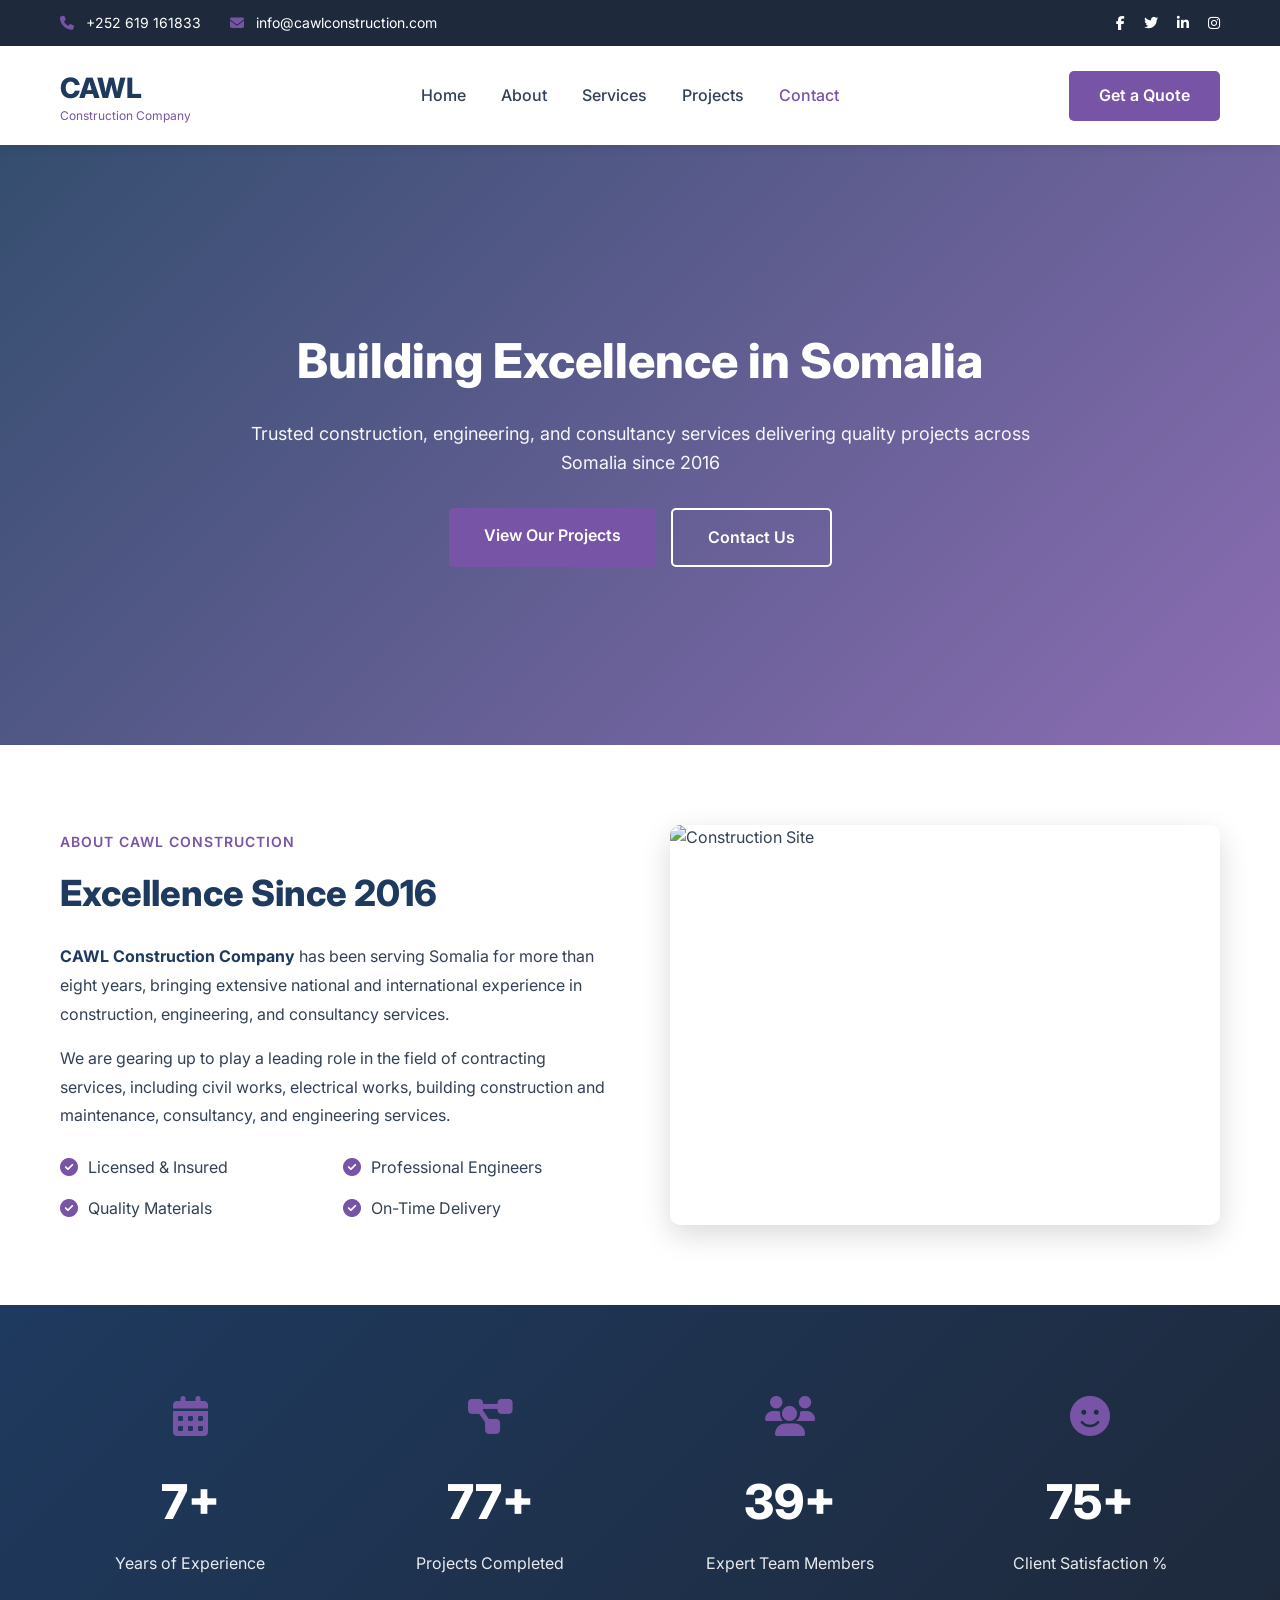
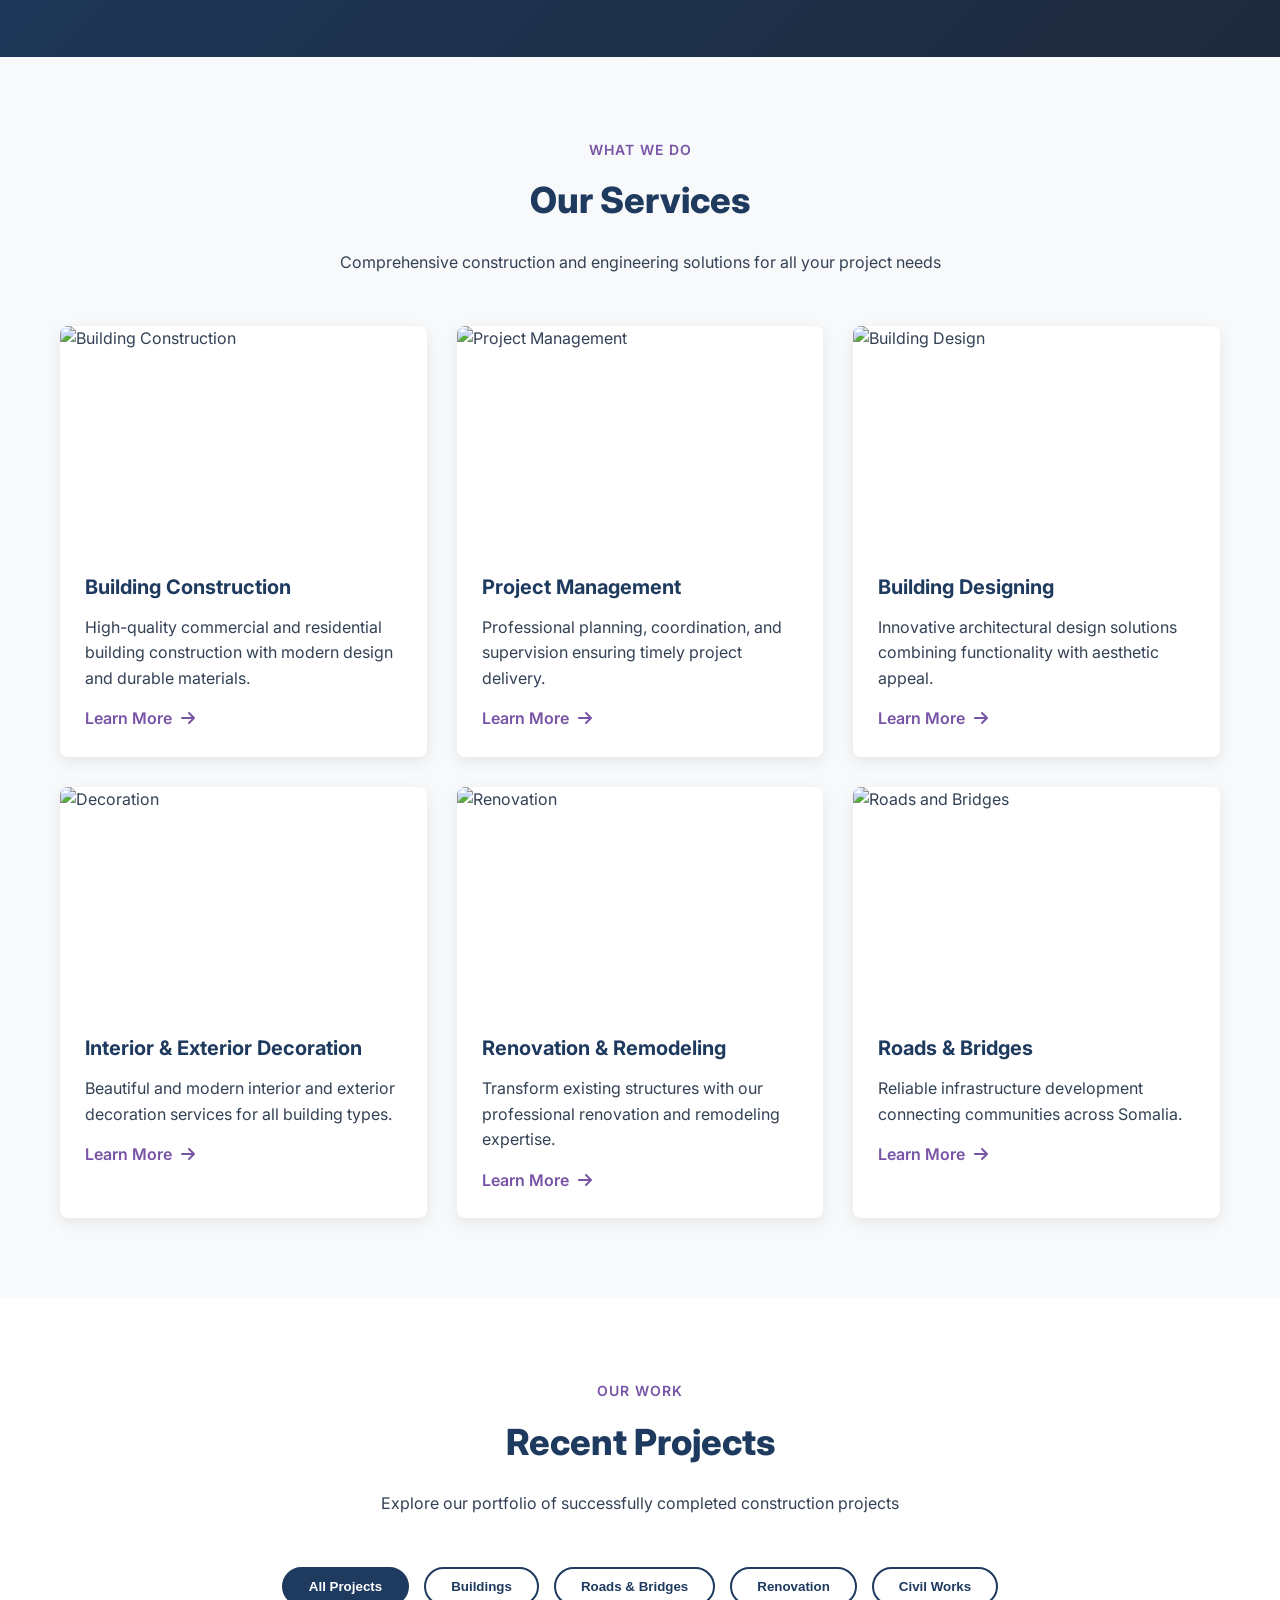
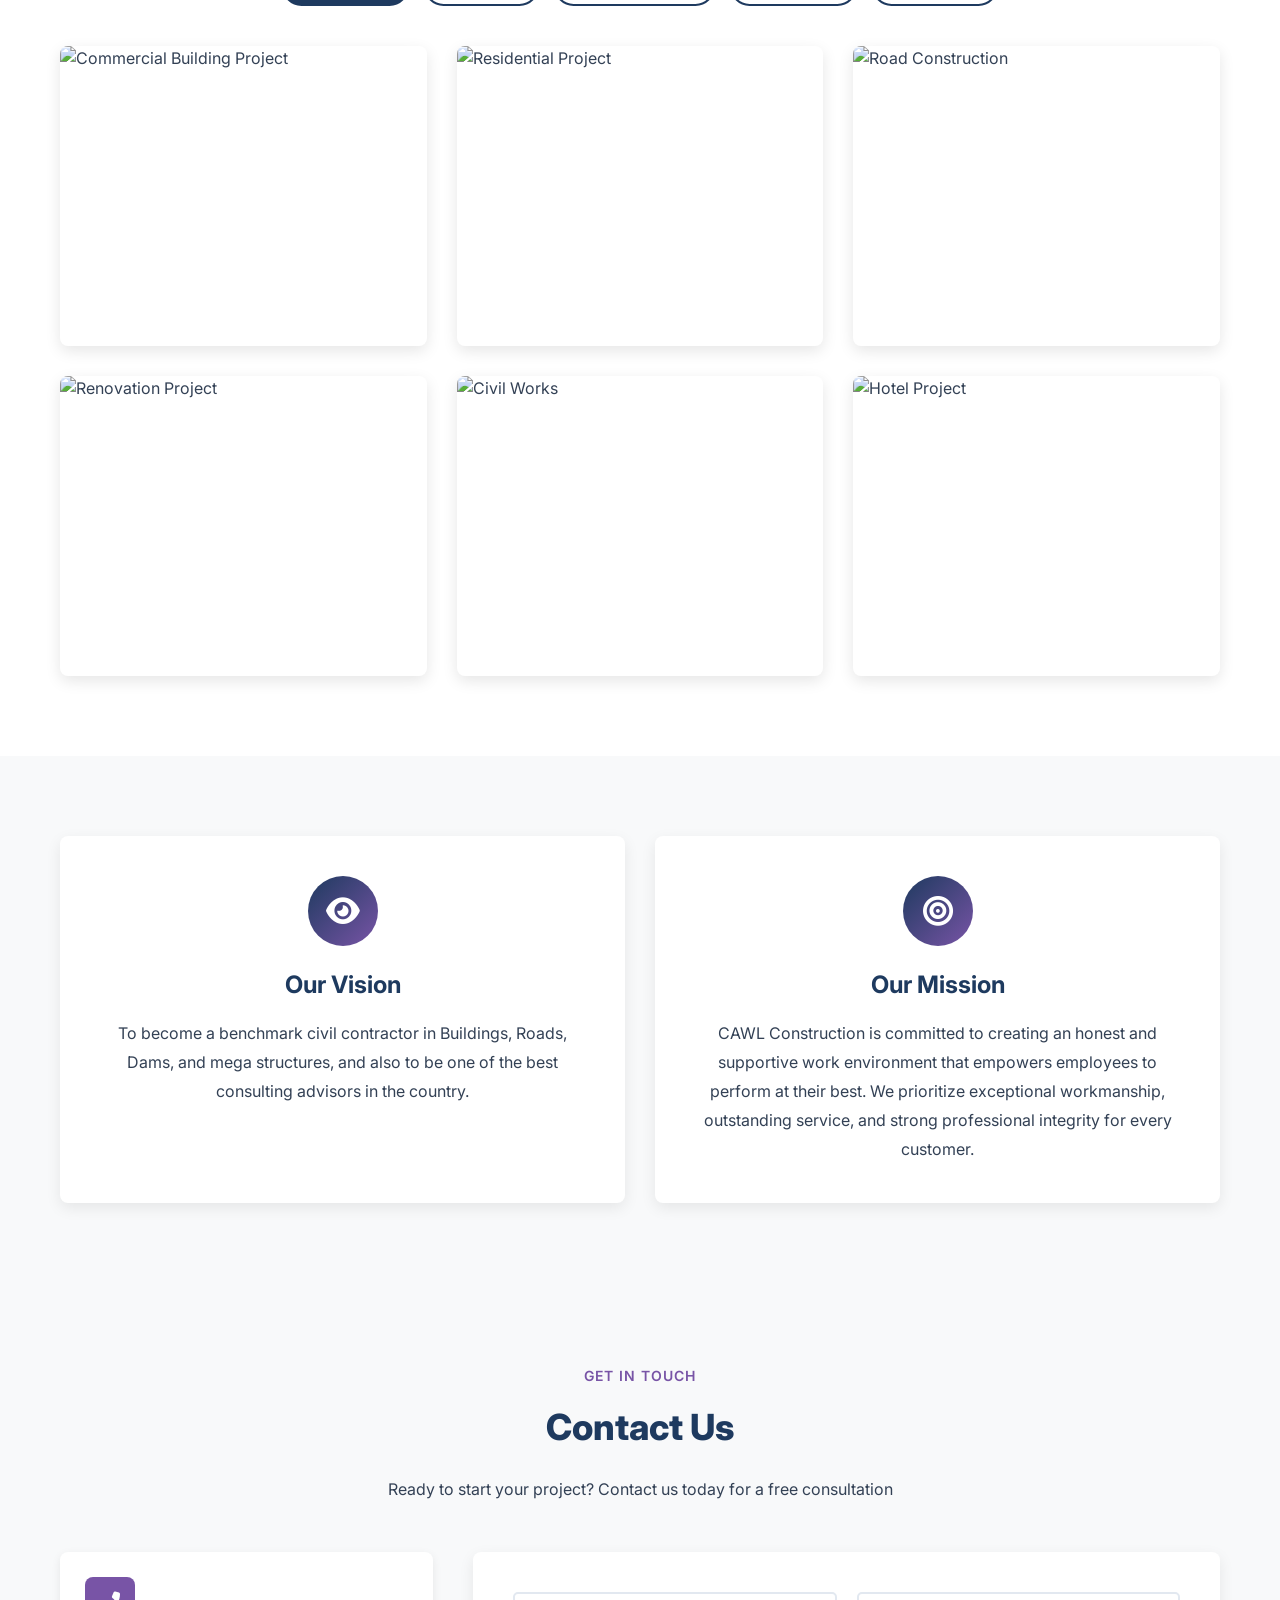
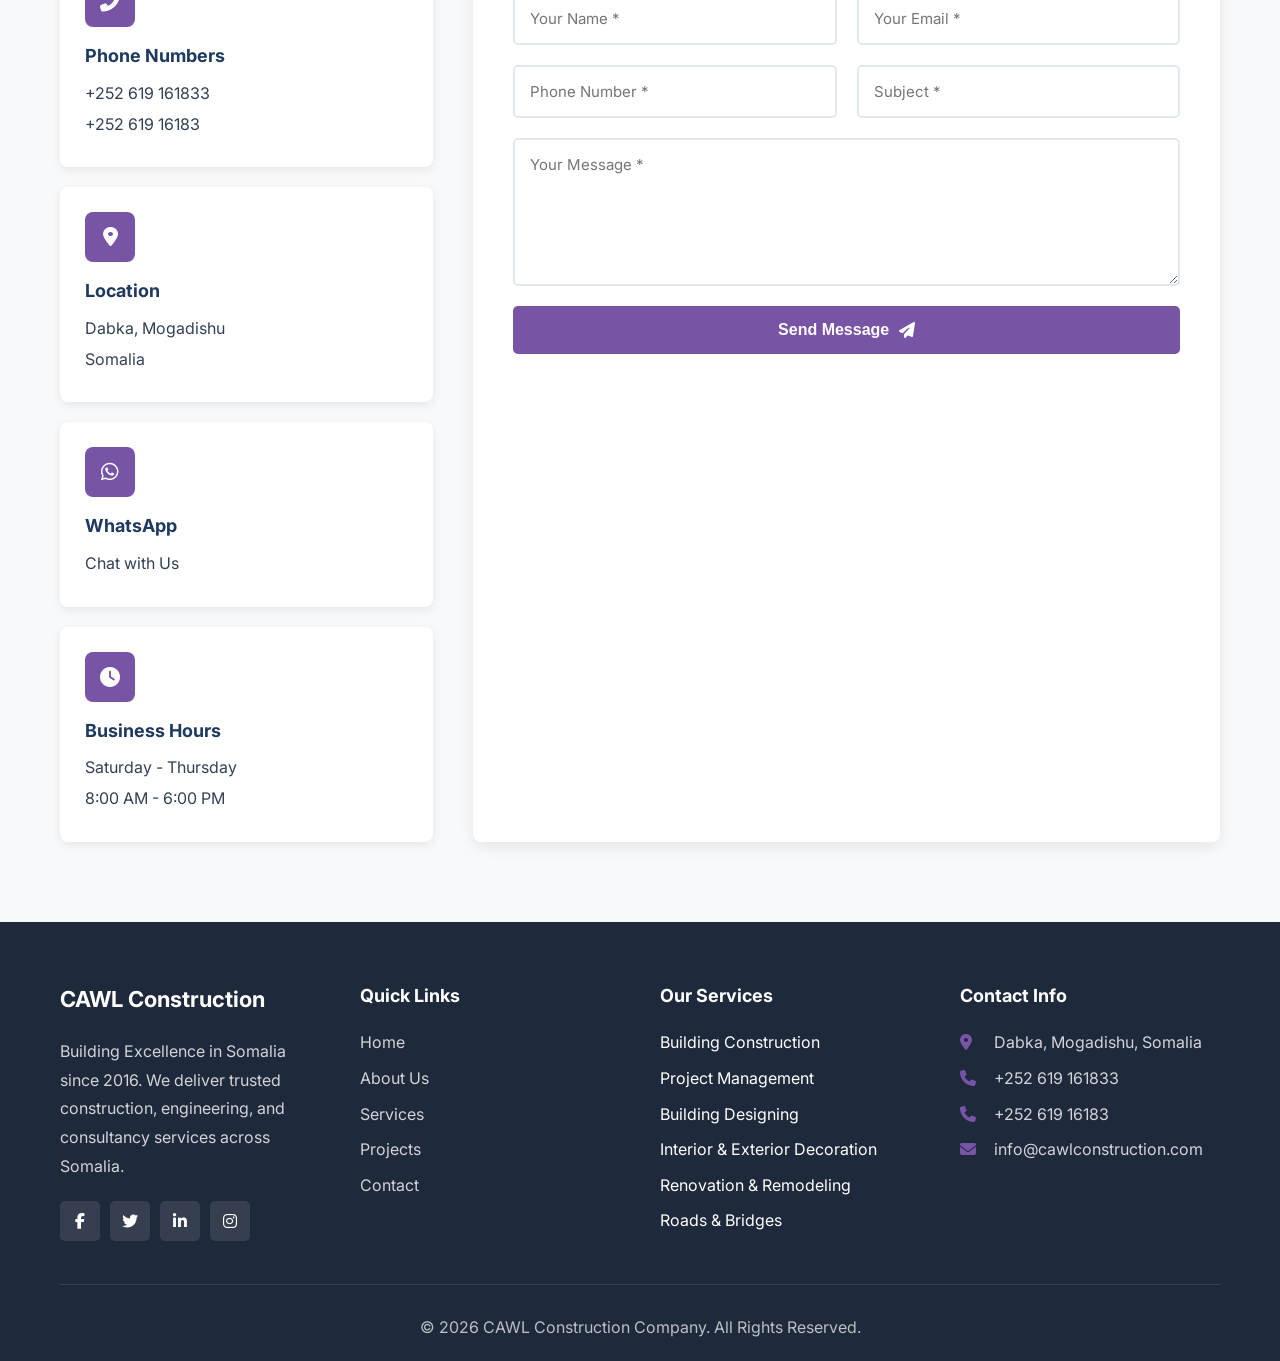
==== index.html @ 288f332a "Initial commit: CAWL Construction Company website - Professional construction company website - Imag" ====
<!DOCTYPE html>
<html lang="en">
<head>
    <meta charset="UTF-8">
    <meta name="viewport" content="width=device-width, initial-scale=1.0">
    <meta name="description" content="CAWL Construction Company - Building Excellence in Somalia. Trusted construction, engineering, and consultancy services since 2016.">
    <title>CAWL Construction Company | Building Excellence in Somalia</title>
    <link rel="stylesheet" href="styles.css">
    <link rel="preconnect" href="https://fonts.googleapis.com">
    <link rel="preconnect" href="https://fonts.gstatic.com" crossorigin>
    <link href="https://fonts.googleapis.com/css2?family=Inter:wght@300;400;500;600;700;800&display=swap" rel="stylesheet">
    <link rel="stylesheet" href="https://cdnjs.cloudflare.com/ajax/libs/font-awesome/6.5.1/css/all.min.css">
</head>
<body>

    <!-- Header -->
    <header class="header" id="header">
        <div class="header-top">
            <div class="container">
                <div class="header-top-content">
                    <div class="header-info">
                        <span><i class="fas fa-phone"></i> +252 619 161833</span>
                        <span><i class="fas fa-envelope"></i> info@cawlconstruction.com</span>
                    </div>
                    <div class="header-social">
                        <a href="#"><i class="fab fa-facebook-f"></i></a>
                        <a href="#"><i class="fab fa-twitter"></i></a>
                        <a href="#"><i class="fab fa-linkedin-in"></i></a>
                        <a href="#"><i class="fab fa-instagram"></i></a>
                    </div>
                </div>
            </div>
        </div>
        <nav class="navbar">
            <div class="container">
                <div class="nav-wrapper">
                    <div class="logo">
                        <h2>CAWL</h2>
                        <span>Construction Company</span>
                    </div>
                    <ul class="nav-menu" id="navMenu">
                        <li><a href="#home" class="nav-link active">Home</a></li>
                        <li><a href="#about" class="nav-link">About</a></li>
                        <li><a href="#services" class="nav-link">Services</a></li>
                        <li><a href="#projects" class="nav-link">Projects</a></li>
                        <li><a href="#contact" class="nav-link">Contact</a></li>
                    </ul>
                    <a href="#contact" class="btn-primary">Get a Quote</a>
                    <div class="hamburger" id="hamburger">
                        <span></span>
                        <span></span>
                        <span></span>
                    </div>
                </div>
            </div>
        </nav>
    </header>

    <!-- Hero Section -->
    <section class="hero" id="home">
        <div class="hero-bg"></div>
        <div class="hero-overlay"></div>
        <div class="container">
            <div class="hero-content">
                <h1 class="hero-title">Building Excellence in Somalia</h1>
                <p class="hero-subtitle">Trusted construction, engineering, and consultancy services delivering quality projects across Somalia since 2016</p>
                <div class="hero-buttons">
                    <a href="#projects" class="btn-hero btn-hero-primary">View Our Projects</a>
                    <a href="#contact" class="btn-hero btn-hero-outline">Contact Us</a>
                </div>
            </div>
        </div>
    </section>

    <!-- About Section -->
    <section class="about-intro section">
        <div class="container">
            <div class="about-intro-grid">
                <div class="about-intro-content">
                    <span class="section-label">About CAWL Construction</span>
                    <h2 class="section-title">Excellence Since 2016</h2>
                    <p class="about-text">
                        <strong>CAWL Construction Company</strong> has been serving Somalia for more than eight years, bringing extensive national and international experience in construction, engineering, and consultancy services.
                    </p>
                    <p class="about-text">
                        We are gearing up to play a leading role in the field of contracting services, including civil works, electrical works, building construction and maintenance, consultancy, and engineering services.
                    </p>
                    <div class="about-features">
                        <div class="feature-item">
                            <i class="fas fa-check-circle"></i>
                            <span>Licensed & Insured</span>
                        </div>
                        <div class="feature-item">
                            <i class="fas fa-check-circle"></i>
                            <span>Professional Engineers</span>
                        </div>
                        <div class="feature-item">
                            <i class="fas fa-check-circle"></i>
                            <span>Quality Materials</span>
                        </div>
                        <div class="feature-item">
                            <i class="fas fa-check-circle"></i>
                            <span>On-Time Delivery</span>
                        </div>
                    </div>
                </div>
                <div class="about-intro-image">
                    <div class="about-image-wrapper">
                        <img src="https://images.unsplash.com/photo-1541888946425-d81bb19240f5?w=800" alt="Construction Site">
                    </div>
                </div>
            </div>
        </div>
    </section>

    <!-- Stats Section -->
    <section class="stats">
        <div class="container">
            <div class="stats-grid">
                <div class="stat-box">
                    <div class="stat-icon"><i class="fas fa-calendar-alt"></i></div>
                    <h3 class="stat-number" data-target="8">0</h3>
                    <p class="stat-label">Years of Experience</p>
                </div>
                <div class="stat-box">
                    <div class="stat-icon"><i class="fas fa-project-diagram"></i></div>
                    <h3 class="stat-number" data-target="100">0</h3>
                    <p class="stat-label">Projects Completed</p>
                </div>
                <div class="stat-box">
                    <div class="stat-icon"><i class="fas fa-users"></i></div>
                    <h3 class="stat-number" data-target="50">0</h3>
                    <p class="stat-label">Expert Team Members</p>
                </div>
                <div class="stat-box">
                    <div class="stat-icon"><i class="fas fa-smile"></i></div>
                    <h3 class="stat-number" data-target="98">0</h3>
                    <p class="stat-label">Client Satisfaction %</p>
                </div>
            </div>
        </div>
    </section>

    <!-- Services Section -->
    <section class="services section" id="services">
        <div class="container">
            <div class="section-header">
                <span class="section-label">What We Do</span>
                <h2 class="section-title">Our Services</h2>
                <p class="section-desc">Comprehensive construction and engineering solutions for all your project needs</p>
            </div>
            <div class="services-grid">
                <div class="service-card">
                    <div class="service-image">
                        <img src="https://images.unsplash.com/photo-1503387762-592deb58ef4e?w=600" alt="Building Construction">
                    </div>
                    <div class="service-content">
                        <h3>Building Construction</h3>
                        <p>High-quality commercial and residential building construction with modern design and durable materials.</p>
                        <a href="#contact" class="service-link">Learn More <i class="fas fa-arrow-right"></i></a>
                    </div>
                </div>

                <div class="service-card">
                    <div class="service-image">
                        <img src="https://images.unsplash.com/photo-1454165804606-c3d57bc86b40?w=600" alt="Project Management">
                    </div>
                    <div class="service-content">
                        <h3>Project Management</h3>
                        <p>Professional planning, coordination, and supervision ensuring timely project delivery.</p>
                        <a href="#contact" class="service-link">Learn More <i class="fas fa-arrow-right"></i></a>
                    </div>
                </div>

                <div class="service-card">
                    <div class="service-image">
                        <img src="https://images.unsplash.com/photo-1503387762-592deb58ef4e?w=600" alt="Building Design">
                    </div>
                    <div class="service-content">
                        <h3>Building Designing</h3>
                        <p>Innovative architectural design solutions combining functionality with aesthetic appeal.</p>
                        <a href="#contact" class="service-link">Learn More <i class="fas fa-arrow-right"></i></a>
                    </div>
                </div>

                <div class="service-card">
                    <div class="service-image">
                        <img src="https://images.unsplash.com/photo-1513467535987-fd81bc7d62f8?w=600" alt="Decoration">
                    </div>
                    <div class="service-content">
                        <h3>Interior & Exterior Decoration</h3>
                        <p>Beautiful and modern interior and exterior decoration services for all building types.</p>
                        <a href="#contact" class="service-link">Learn More <i class="fas fa-arrow-right"></i></a>
                    </div>
                </div>

                <div class="service-card">
                    <div class="service-image">
                        <img src="https://images.unsplash.com/photo-1534237710431-e2fc698436d0?w=600" alt="Renovation">
                    </div>
                    <div class="service-content">
                        <h3>Renovation & Remodeling</h3>
                        <p>Transform existing structures with our professional renovation and remodeling expertise.</p>
                        <a href="#contact" class="service-link">Learn More <i class="fas fa-arrow-right"></i></a>
                    </div>
                </div>

                <div class="service-card">
                    <div class="service-image">
                        <img src="https://images.unsplash.com/photo-1584464491033-06628f3a6b7b?w=600" alt="Roads and Bridges">
                    </div>
                    <div class="service-content">
                        <h3>Roads & Bridges</h3>
                        <p>Reliable infrastructure development connecting communities across Somalia.</p>
                        <a href="#contact" class="service-link">Learn More <i class="fas fa-arrow-right"></i></a>
                    </div>
                </div>
            </div>
        </div>
    </section>

    <!-- Projects Portfolio -->
    <section class="projects section" id="projects">
        <div class="container">
            <div class="section-header">
                <span class="section-label">Our Work</span>
                <h2 class="section-title">Recent Projects</h2>
                <p class="section-desc">Explore our portfolio of successfully completed construction projects</p>
            </div>

            <div class="project-filters">
                <button class="filter-btn active" data-filter="all">All Projects</button>
                <button class="filter-btn" data-filter="building">Buildings</button>
                <button class="filter-btn" data-filter="roads">Roads & Bridges</button>
                <button class="filter-btn" data-filter="renovation">Renovation</button>
                <button class="filter-btn" data-filter="civil">Civil Works</button>
            </div>

            <div class="projects-grid">
                <div class="project-card" data-category="building">
                    <div class="project-image">
                        <img src="https://images.unsplash.com/photo-1486406146926-c627a92ad1ab?w=800" alt="Commercial Building Project">
                        <div class="project-overlay">
                            <div class="project-info">
                                <h3>Modern Commercial Complex</h3>
                                <p>Mogadishu, Somalia</p>
                                <span class="project-category">Building Construction</span>
                            </div>
                        </div>
                    </div>
                </div>

                <div class="project-card" data-category="building">
                    <div class="project-image">
                        <img src="https://images.unsplash.com/photo-1545324418-cc1a3fa10c00?w=800" alt="Residential Project">
                        <div class="project-overlay">
                            <div class="project-info">
                                <h3>Luxury Residential Building</h3>
                                <p>Mogadishu, Somalia</p>
                                <span class="project-category">Building Construction</span>
                            </div>
                        </div>
                    </div>
                </div>

                <div class="project-card" data-category="roads">
                    <div class="project-image">
                        <img src="https://images.unsplash.com/photo-1584464491033-06628f3a6b7b?w=800" alt="Road Construction">
                        <div class="project-overlay">
                            <div class="project-info">
                                <h3>Highway Development Project</h3>
                                <p>Somalia Infrastructure</p>
                                <span class="project-category">Roads & Bridges</span>
                            </div>
                        </div>
                    </div>
                </div>

                <div class="project-card" data-category="renovation">
                    <div class="project-image">
                        <img src="https://images.unsplash.com/photo-1503387762-592deb58ef4e?w=800" alt="Renovation Project">
                        <div class="project-overlay">
                            <div class="project-info">
                                <h3>Office Building Renovation</h3>
                                <p>Mogadishu, Somalia</p>
                                <span class="project-category">Renovation</span>
                            </div>
                        </div>
                    </div>
                </div>

                <div class="project-card" data-category="civil">
                    <div class="project-image">
                        <img src="https://images.unsplash.com/photo-1541888946425-d81bb19240f5?w=800" alt="Civil Works">
                        <div class="project-overlay">
                            <div class="project-info">
                                <h3>Infrastructure Development</h3>
                                <p>Somalia</p>
                                <span class="project-category">Civil Engineering</span>
                            </div>
                        </div>
                    </div>
                </div>

                <div class="project-card" data-category="building">
                    <div class="project-image">
                        <img src="https://images.unsplash.com/photo-1512917774080-9991f1c4c750?w=800" alt="Hotel Project">
                        <div class="project-overlay">
                            <div class="project-info">
                                <h3>Hotel Construction</h3>
                                <p>Mogadishu, Somalia</p>
                                <span class="project-category">Building Construction</span>
                            </div>
                        </div>
                    </div>
                </div>
            </div>
        </div>
    </section>

    <!-- Vision & Mission -->
    <section class="vision-mission section">
        <div class="container">
            <div class="vm-grid">
                <div class="vm-card">
                    <div class="vm-icon"><i class="fas fa-eye"></i></div>
                    <h3>Our Vision</h3>
                    <p>To become a benchmark civil contractor in Buildings, Roads, Dams, and mega structures, and also to be one of the best consulting advisors in the country.</p>
                </div>
                <div class="vm-card">
                    <div class="vm-icon"><i class="fas fa-bullseye"></i></div>
                    <h3>Our Mission</h3>
                    <p>CAWL Construction is committed to creating an honest and supportive work environment that empowers employees to perform at their best. We prioritize exceptional workmanship, outstanding service, and strong professional integrity for every customer.</p>
                </div>
            </div>
        </div>
    </section>

    <!-- Contact Section -->
    <section class="contact section" id="contact">
        <div class="container">
            <div class="section-header">
                <span class="section-label">Get In Touch</span>
                <h2 class="section-title">Contact Us</h2>
                <p class="section-desc">Ready to start your project? Contact us today for a free consultation</p>
            </div>

            <div class="contact-grid">
                <div class="contact-info">
                    <div class="info-box">
                        <div class="info-icon"><i class="fas fa-phone-alt"></i></div>
                        <h4>Phone Numbers</h4>
                        <p><a href="tel:+252619161833">+252 619 161833</a></p>
                        <p><a href="tel:+25261916183">+252 619 16183</a></p>
                    </div>

                    <div class="info-box">
                        <div class="info-icon"><i class="fas fa-map-marker-alt"></i></div>
                        <h4>Location</h4>
                        <p>Dabka, Mogadishu</p>
                        <p>Somalia</p>
                    </div>

                    <div class="info-box">
                        <div class="info-icon"><i class="fab fa-whatsapp"></i></div>
                        <h4>WhatsApp</h4>
                        <p><a href="https://wa.me/252619161833" target="_blank">Chat with Us</a></p>
                    </div>

                    <div class="info-box">
                        <div class="info-icon"><i class="fas fa-clock"></i></div>
                        <h4>Business Hours</h4>
                        <p>Saturday - Thursday</p>
                        <p>8:00 AM - 6:00 PM</p>
                    </div>
                </div>

                <div class="contact-form-wrapper">
                    <form class="contact-form" id="contactForm">
                        <div class="form-row">
                            <input type="text" id="name" placeholder="Your Name *" required>
                            <input type="email" id="email" placeholder="Your Email *" required>
                        </div>
                        <div class="form-row">
                            <input type="tel" id="phone" placeholder="Phone Number *" required>
                            <input type="text" id="subject" placeholder="Subject *" required>
                        </div>
                        <textarea id="message" rows="6" placeholder="Your Message *" required></textarea>
                        <button type="submit" class="btn-submit">Send Message <i class="fas fa-paper-plane"></i></button>
                    </form>
                </div>
            </div>
        </div>
    </section>

    <!-- Footer -->
    <footer class="footer">
        <div class="container">
            <div class="footer-grid">
                <div class="footer-col">
                    <h3>CAWL Construction</h3>
                    <p>Building Excellence in Somalia since 2016. We deliver trusted construction, engineering, and consultancy services across Somalia.</p>
                    <div class="footer-social">
                        <a href="#"><i class="fab fa-facebook-f"></i></a>
                        <a href="#"><i class="fab fa-twitter"></i></a>
                        <a href="#"><i class="fab fa-linkedin-in"></i></a>
                        <a href="#"><i class="fab fa-instagram"></i></a>
                    </div>
                </div>

                <div class="footer-col">
                    <h4>Quick Links</h4>
                    <ul>
                        <li><a href="#home">Home</a></li>
                        <li><a href="#about">About Us</a></li>
                        <li><a href="#services">Services</a></li>
                        <li><a href="#projects">Projects</a></li>
                        <li><a href="#contact">Contact</a></li>
                    </ul>
                </div>

                <div class="footer-col">
                    <h4>Our Services</h4>
                    <ul>
                        <li>Building Construction</li>
                        <li>Project Management</li>
                        <li>Building Designing</li>
                        <li>Interior & Exterior Decoration</li>
                        <li>Renovation & Remodeling</li>
                        <li>Roads & Bridges</li>
                    </ul>
                </div>

                <div class="footer-col">
                    <h4>Contact Info</h4>
                    <ul class="footer-contact">
                        <li><i class="fas fa-map-marker-alt"></i> Dabka, Mogadishu, Somalia</li>
                        <li><i class="fas fa-phone"></i> +252 619 161833</li>
                        <li><i class="fas fa-phone"></i> +252 619 16183</li>
                        <li><i class="fas fa-envelope"></i> info@cawlconstruction.com</li>
                    </ul>
                </div>
            </div>

            <div class="footer-bottom">
                <p>&copy; 2026 CAWL Construction Company. All Rights Reserved.</p>
            </div>
        </div>
    </footer>

    <!-- Scroll to Top -->
    <button class="scroll-top" id="scrollTop">
        <i class="fas fa-arrow-up"></i>
    </button>

    <script src="script.js"></script>
</body>
</html>
---- styles.css ----
/* ==========================================
   CAWL CONSTRUCTION - Professional Design
   Image-Based Layout (Afrah Style)
   ========================================== */

* {
    margin: 0;
    padding: 0;
    box-sizing: border-box;
}

:root {
    --primary-color: #1e3a5f;
    --secondary-color: #7854a6;
    --dark: #1E293B;
    --light: #f8f9fa;
    --white: #ffffff;
    --text: #334155;
    --border: #e2e8f0;
}

html {
    scroll-behavior: smooth;
}

body {
    font-family: 'Inter', sans-serif;
    color: var(--text);
    line-height: 1.6;
}

.container {
    max-width: 1200px;
    margin: 0 auto;
    padding: 0 20px;
}

.section {
    padding: 80px 0;
}

/* ==================== HEADER ==================== */

.header-top {
    background: var(--dark);
    color: var(--white);
    padding: 12px 0;
    font-size: 14px;
}

.header-top-content {
    display: flex;
    justify-content: space-between;
    align-items: center;
}

.header-info span {
    margin-right: 25px;
}

.header-info i {
    color: var(--secondary-color);
    margin-right: 8px;
}

.header-social a {
    color: var(--white);
    margin-left: 15px;
    transition: color 0.3s;
}

.header-social a:hover {
    color: var(--secondary-color);
}

.navbar {
    background: var(--white);
    box-shadow: 0 2px 10px rgba(0,0,0,0.1);
    position: sticky;
    top: 0;
    z-index: 100;
}

.nav-wrapper {
    display: flex;
    justify-content: space-between;
    align-items: center;
    padding: 20px 0;
}

.logo h2 {
    font-size: 28px;
    color: var(--primary-color);
    font-weight: 800;
    margin: 0;
}

.logo span {
    font-size: 12px;
    color: var(--secondary-color);
    display: block;
    margin-top: -5px;
}

.nav-menu {
    display: flex;
    list-style: none;
    gap: 35px;
}

.nav-link {
    color: var(--text);
    text-decoration: none;
    font-weight: 500;
    transition: color 0.3s;
    position: relative;
}

.nav-link.active,
.nav-link:hover {
    color: var(--secondary-color);
}

.btn-primary {
    background: var(--secondary-color);
    color: var(--white);
    padding: 12px 30px;
    border-radius: 5px;
    text-decoration: none;
    font-weight: 600;
    transition: all 0.3s;
}

.btn-primary:hover {
    background: var(--primary-color);
    transform: translateY(-2px);
}

.hamburger {
    display: none;
    flex-direction: column;
    cursor: pointer;
    gap: 5px;
}

.hamburger span {
    width: 25px;
    height: 3px;
    background: var(--primary-color);
    transition: 0.3s;
}

/* ==================== HERO ==================== */

.hero {
    position: relative;
    height: 600px;
    display: flex;
    align-items: center;
    justify-content: center;
    color: var(--white);
    text-align: center;
}

.hero-bg {
    position: absolute;
    top: 0;
    left: 0;
    width: 100%;
    height: 100%;
    background: url('https://images.unsplash.com/photo-1541888946425-d81bb19240f5?w=1920') center/cover;
    z-index: -2;
}

.hero-overlay {
    position: absolute;
    top: 0;
    left: 0;
    width: 100%;
    height: 100%;
    background: linear-gradient(135deg, rgba(30, 58, 95, 0.9), rgba(120, 84, 166, 0.85));
    z-index: -1;
}

.hero-content {
    max-width: 800px;
    animation: fadeInUp 1s ease;
}

.hero-title {
    font-size: 48px;
    font-weight: 800;
    margin-bottom: 20px;
}

.hero-subtitle {
    font-size: 18px;
    margin-bottom: 30px;
    opacity: 0.95;
}

.hero-buttons {
    display: flex;
    gap: 15px;
    justify-content: center;
}

.btn-hero {
    padding: 15px 35px;
    border-radius: 5px;
    text-decoration: none;
    font-weight: 600;
    transition: all 0.3s;
}

.btn-hero-primary {
    background: var(--secondary-color);
    color: var(--white);
}

.btn-hero-primary:hover {
    background: var(--white);
    color: var(--primary-color);
}

.btn-hero-outline {
    background: transparent;
    color: var(--white);
    border: 2px solid var(--white);
}

.btn-hero-outline:hover {
    background: var(--white);
    color: var(--primary-color);
}

@keyframes fadeInUp {
    from {
        opacity: 0;
        transform: translateY(30px);
    }
    to {
        opacity: 1;
        transform: translateY(0);
    }
}

/* ==================== ABOUT INTRO ==================== */

.about-intro {
    background: var(--white);
}

.about-intro-grid {
    display: grid;
    grid-template-columns: 1fr 1fr;
    gap: 60px;
    align-items: center;
}

.section-label {
    color: var(--secondary-color);
    font-weight: 600;
    text-transform: uppercase;
    font-size: 14px;
    letter-spacing: 1px;
}

.section-title {
    font-size: 36px;
    color: var(--primary-color);
    font-weight: 800;
    margin: 10px 0 20px;
}

.about-text {
    color: var(--text);
    margin-bottom: 15px;
    line-height: 1.8;
}

.about-text strong {
    color: var(--primary-color);
}

.about-features {
    display: grid;
    grid-template-columns: 1fr 1fr;
    gap: 15px;
    margin-top: 25px;
}

.feature-item {
    display: flex;
    align-items: center;
    gap: 10px;
    color: var(--text);
}

.feature-item i {
    color: var(--secondary-color);
    font-size: 18px;
}

.about-image-wrapper {
    border-radius: 10px;
    overflow: hidden;
    box-shadow: 0 10px 30px rgba(0,0,0,0.15);
}

.about-image-wrapper img {
    width: 100%;
    height: 400px;
    object-fit: cover;
    display: block;
}

/* ==================== STATS ==================== */

.stats {
    background: linear-gradient(135deg, var(--primary-color), var(--dark));
    color: var(--white);
    padding: 60px 0;
}

.stats-grid {
    display: grid;
    grid-template-columns: repeat(4, 1fr);
    gap: 40px;
    text-align: center;
}

.stat-box {
    padding: 20px;
}

.stat-icon {
    font-size: 40px;
    color: var(--secondary-color);
    margin-bottom: 15px;
}

.stat-number {
    font-size: 48px;
    font-weight: 800;
    margin-bottom: 10px;
}

.stat-number::after {
    content: '+';
}

.stat-label {
    font-size: 16px;
    opacity: 0.9;
}

/* ==================== SECTION HEADER ==================== */

.section-header {
    text-align: center;
    max-width: 700px;
    margin: 0 auto 50px;
}

.section-desc {
    color: var(--text);
    font-size: 16px;
    margin-top: 15px;
}

/* ==================== SERVICES ==================== */

.services {
    background: var(--light);
}

.services-grid {
    display: grid;
    grid-template-columns: repeat(3, 1fr);
    gap: 30px;
}

.service-card {
    background: var(--white);
    border-radius: 8px;
    overflow: hidden;
    box-shadow: 0 5px 15px rgba(0,0,0,0.08);
    transition: all 0.3s;
}

.service-card:hover {
    transform: translateY(-8px);
    box-shadow: 0 15px 35px rgba(0,0,0,0.15);
}

.service-image {
    height: 220px;
    overflow: hidden;
}

.service-image img {
    width: 100%;
    height: 100%;
    object-fit: cover;
    transition: transform 0.3s;
}

.service-card:hover .service-image img {
    transform: scale(1.1);
}

.service-content {
    padding: 25px;
}

.service-content h3 {
    color: var(--primary-color);
    font-size: 20px;
    font-weight: 700;
    margin-bottom: 12px;
}

.service-content p {
    color: var(--text);
    margin-bottom: 15px;
    line-height: 1.6;
}

.service-link {
    color: var(--secondary-color);
    text-decoration: none;
    font-weight: 600;
    transition: all 0.3s;
}

.service-link i {
    margin-left: 5px;
    transition: transform 0.3s;
}

.service-link:hover i {
    transform: translateX(5px);
}

/* ==================== PROJECTS ==================== */

.projects {
    background: var(--white);
}

.project-filters {
    display: flex;
    justify-content: center;
    gap: 15px;
    margin-bottom: 40px;
    flex-wrap: wrap;
}

.filter-btn {
    padding: 10px 25px;
    border: 2px solid var(--primary-color);
    background: transparent;
    color: var(--primary-color);
    border-radius: 25px;
    cursor: pointer;
    font-weight: 600;
    transition: all 0.3s;
}

.filter-btn.active,
.filter-btn:hover {
    background: var(--primary-color);
    color: var(--white);
}

.projects-grid {
    display: grid;
    grid-template-columns: repeat(3, 1fr);
    gap: 30px;
}

.project-card {
    position: relative;
    border-radius: 8px;
    overflow: hidden;
    box-shadow: 0 5px 15px rgba(0,0,0,0.1);
    cursor: pointer;
}

.project-image {
    position: relative;
    height: 300px;
    overflow: hidden;
}

.project-image img {
    width: 100%;
    height: 100%;
    object-fit: cover;
    transition: transform 0.5s;
}

.project-card:hover .project-image img {
    transform: scale(1.1);
}

.project-overlay {
    position: absolute;
    bottom: 0;
    left: 0;
    right: 0;
    background: linear-gradient(to top, rgba(30, 58, 95, 0.95), transparent);
    padding: 30px 20px 20px;
    transform: translateY(100%);
    transition: transform 0.4s;
}

.project-card:hover .project-overlay {
    transform: translateY(0);
}

.project-info h3 {
    color: var(--white);
    font-size: 20px;
    font-weight: 700;
    margin-bottom: 8px;
}

.project-info p {
    color: var(--white);
    opacity: 0.9;
    margin-bottom: 10px;
}

.project-category {
    display: inline-block;
    background: var(--secondary-color);
    color: var(--white);
    padding: 5px 15px;
    border-radius: 15px;
    font-size: 12px;
    font-weight: 600;
}

/* ==================== VISION & MISSION ==================== */

.vision-mission {
    background: var(--light);
}

.vm-grid {
    display: grid;
    grid-template-columns: repeat(2, 1fr);
    gap: 30px;
}

.vm-card {
    background: var(--white);
    padding: 40px;
    border-radius: 8px;
    box-shadow: 0 5px 15px rgba(0,0,0,0.08);
    text-align: center;
}

.vm-icon {
    width: 70px;
    height: 70px;
    background: linear-gradient(135deg, var(--primary-color), var(--secondary-color));
    border-radius: 50%;
    display: flex;
    align-items: center;
    justify-content: center;
    margin: 0 auto 20px;
    color: var(--white);
    font-size: 30px;
}

.vm-card h3 {
    color: var(--primary-color);
    font-size: 24px;
    font-weight: 700;
    margin-bottom: 15px;
}

.vm-card p {
    color: var(--text);
    line-height: 1.8;
}

/* ==================== CONTACT ==================== */

.contact {
    background: var(--light);
}

.contact-grid {
    display: grid;
    grid-template-columns: 1fr 2fr;
    gap: 40px;
}

.contact-info {
    display: flex;
    flex-direction: column;
    gap: 20px;
}

.info-box {
    background: var(--white);
    padding: 25px;
    border-radius: 8px;
    box-shadow: 0 3px 10px rgba(0,0,0,0.08);
}

.info-icon {
    width: 50px;
    height: 50px;
    background: var(--secondary-color);
    border-radius: 8px;
    display: flex;
    align-items: center;
    justify-content: center;
    color: var(--white);
    font-size: 20px;
    margin-bottom: 15px;
}

.info-box h4 {
    color: var(--primary-color);
    font-size: 18px;
    font-weight: 700;
    margin-bottom: 10px;
}

.info-box p {
    color: var(--text);
    margin-bottom: 5px;
}

.info-box a {
    color: var(--text);
    text-decoration: none;
    transition: color 0.3s;
}

.info-box a:hover {
    color: var(--secondary-color);
}

.contact-form-wrapper {
    background: var(--white);
    padding: 40px;
    border-radius: 8px;
    box-shadow: 0 5px 15px rgba(0,0,0,0.08);
}

.contact-form {
    display: flex;
    flex-direction: column;
    gap: 20px;
}

.form-row {
    display: grid;
    grid-template-columns: 1fr 1fr;
    gap: 20px;
}

.contact-form input,
.contact-form textarea {
    width: 100%;
    padding: 15px;
    border: 2px solid var(--border);
    border-radius: 5px;
    font-family: 'Inter', sans-serif;
    font-size: 15px;
    transition: border-color 0.3s;
}

.contact-form input:focus,
.contact-form textarea:focus {
    outline: none;
    border-color: var(--secondary-color);
}

.btn-submit {
    background: var(--secondary-color);
    color: var(--white);
    padding: 15px 40px;
    border: none;
    border-radius: 5px;
    font-size: 16px;
    font-weight: 600;
    cursor: pointer;
    transition: all 0.3s;
    display: inline-flex;
    align-items: center;
    gap: 10px;
    justify-content: center;
}

.btn-submit:hover {
    background: var(--primary-color);
    transform: translateY(-2px);
}

/* ==================== FOOTER ==================== */

.footer {
    background: var(--dark);
    color: var(--white);
    padding: 60px 0 20px;
}

.footer-grid {
    display: grid;
    grid-template-columns: repeat(4, 1fr);
    gap: 40px;
    margin-bottom: 40px;
}

.footer-col h3 {
    font-size: 22px;
    color: var(--white);
    margin-bottom: 20px;
    font-weight: 700;
}

.footer-col h4 {
    font-size: 18px;
    color: var(--white);
    margin-bottom: 20px;
    font-weight: 700;
}

.footer-col p {
    color: rgba(255,255,255,0.8);
    line-height: 1.8;
    margin-bottom: 20px;
}

.footer-social {
    display: flex;
    gap: 10px;
}

.footer-social a {
    width: 40px;
    height: 40px;
    background: rgba(255,255,255,0.1);
    border-radius: 5px;
    display: flex;
    align-items: center;
    justify-content: center;
    color: var(--white);
    text-decoration: none;
    transition: all 0.3s;
}

.footer-social a:hover {
    background: var(--secondary-color);
}

.footer-col ul {
    list-style: none;
}

.footer-col ul li {
    margin-bottom: 10px;
}

.footer-col ul li a {
    color: rgba(255,255,255,0.8);
    text-decoration: none;
    transition: all 0.3s;
}

.footer-col ul li a:hover {
    color: var(--secondary-color);
    padding-left: 5px;
}

.footer-contact li {
    color: rgba(255,255,255,0.8);
    margin-bottom: 10px;
}

.footer-contact i {
    color: var(--secondary-color);
    margin-right: 10px;
    width: 20px;
}

.footer-bottom {
    text-align: center;
    padding-top: 30px;
    border-top: 1px solid rgba(255,255,255,0.1);
    color: rgba(255,255,255,0.7);
}

/* ==================== SCROLL TO TOP ==================== */

.scroll-top {
    position: fixed;
    bottom: 30px;
    right: 30px;
    width: 50px;
    height: 50px;
    background: var(--secondary-color);
    border: none;
    border-radius: 5px;
    color: var(--white);
    font-size: 20px;
    cursor: pointer;
    display: none;
    align-items: center;
    justify-content: center;
    box-shadow: 0 5px 15px rgba(0,0,0,0.3);
    transition: all 0.3s;
    z-index: 999;
}

.scroll-top.show {
    display: flex;
}

.scroll-top:hover {
    background: var(--primary-color);
    transform: translateY(-5px);
}

/* ==================== RESPONSIVE ==================== */

@media (max-width: 968px) {
    .hamburger {
        display: flex;
    }

    .nav-menu {
        position: fixed;
        top: 0;
        right: -100%;
        width: 70%;
        height: 100vh;
        background: var(--white);
        flex-direction: column;
        padding: 80px 30px;
        box-shadow: -5px 0 15px rgba(0,0,0,0.1);
        transition: right 0.4s;
    }

    .nav-menu.active {
        right: 0;
    }

    .btn-primary {
        display: none;
    }

    .about-intro-grid,
    .services-grid,
    .projects-grid,
    .vm-grid,
    .contact-grid,
    .footer-grid {
        grid-template-columns: 1fr;
    }

    .stats-grid {
        grid-template-columns: repeat(2, 1fr);
    }

    .hero-title {
        font-size: 36px;
    }

    .section-title {
        font-size: 28px;
    }
}

@media (max-width: 576px) {
    .header-top-content {
        flex-direction: column;
        text-align: center;
        gap: 10px;
    }

    .header-info span {
        display: block;
        margin: 5px 0;
    }

    .hero-title {
        font-size: 28px;
    }

    .hero-buttons {
        flex-direction: column;
    }

    .stats-grid {
        grid-template-columns: 1fr;
    }

    .form-row {
        grid-template-columns: 1fr;
    }
}
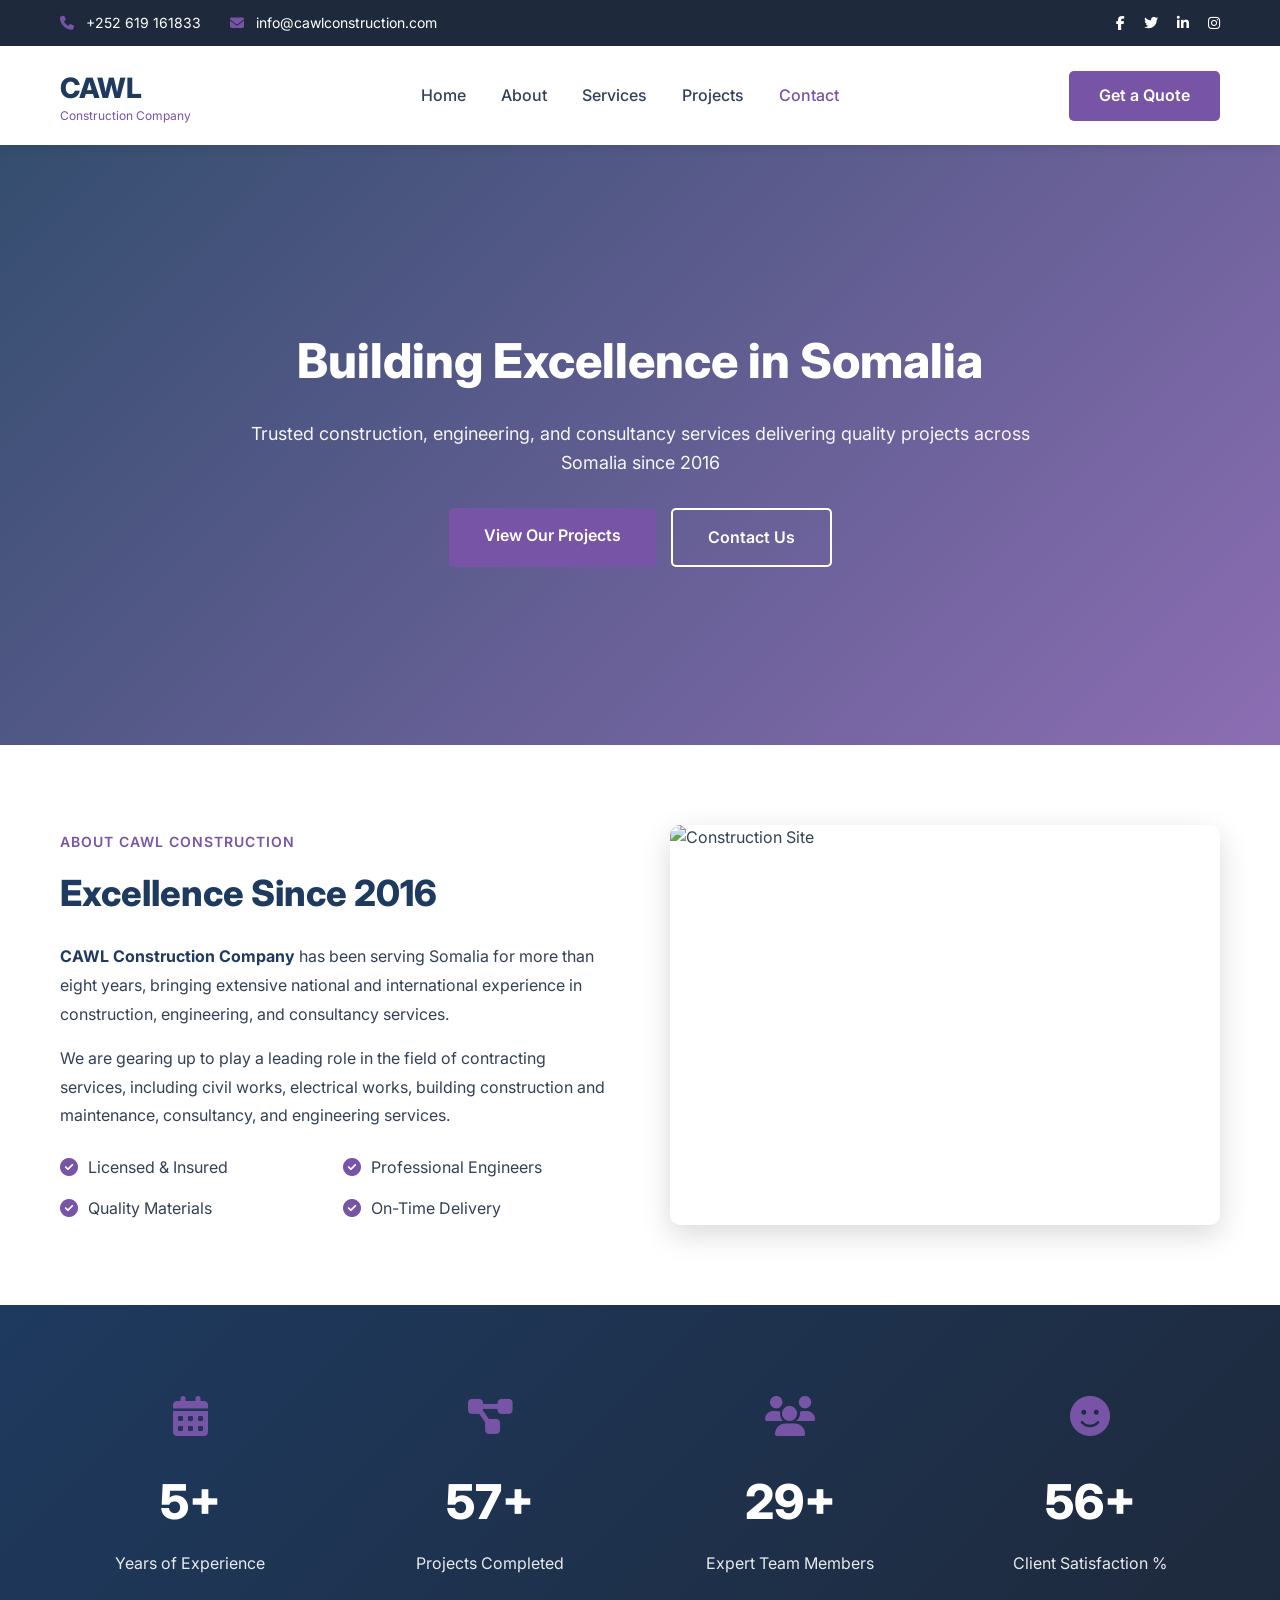
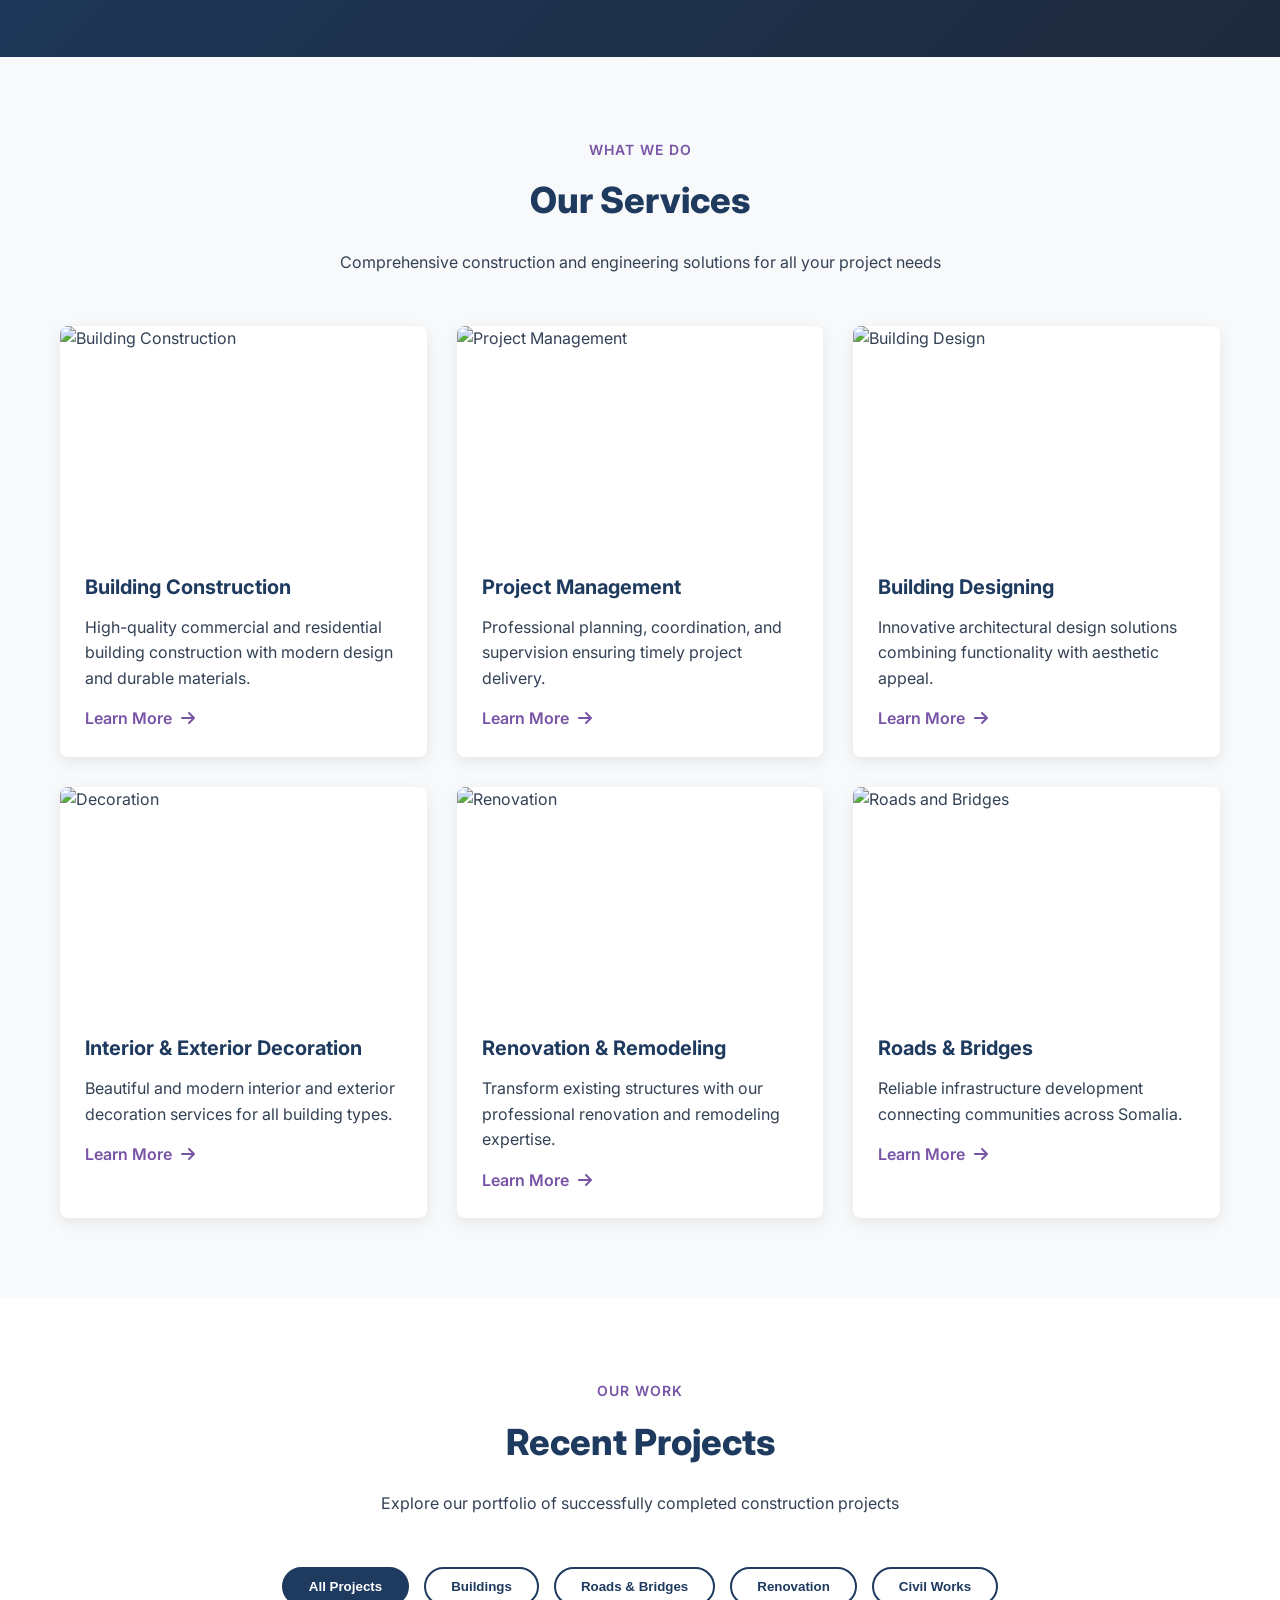
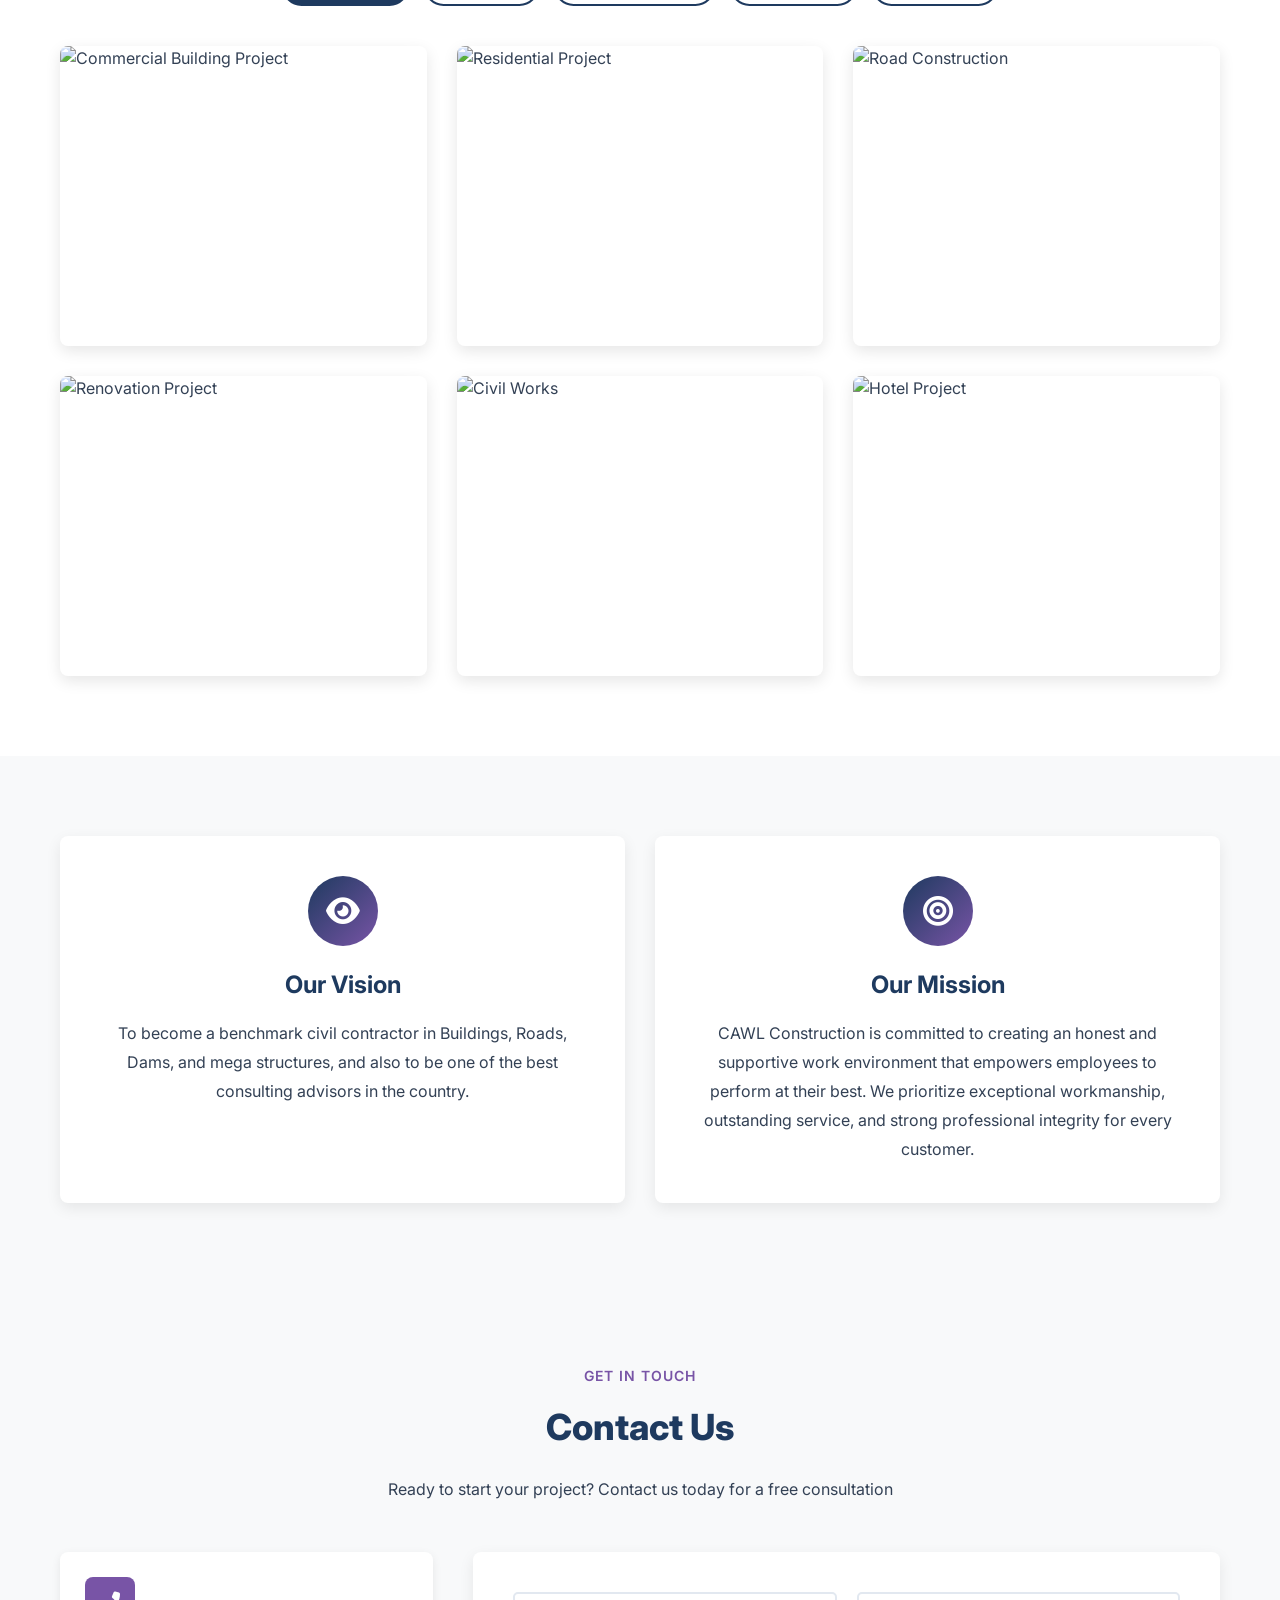
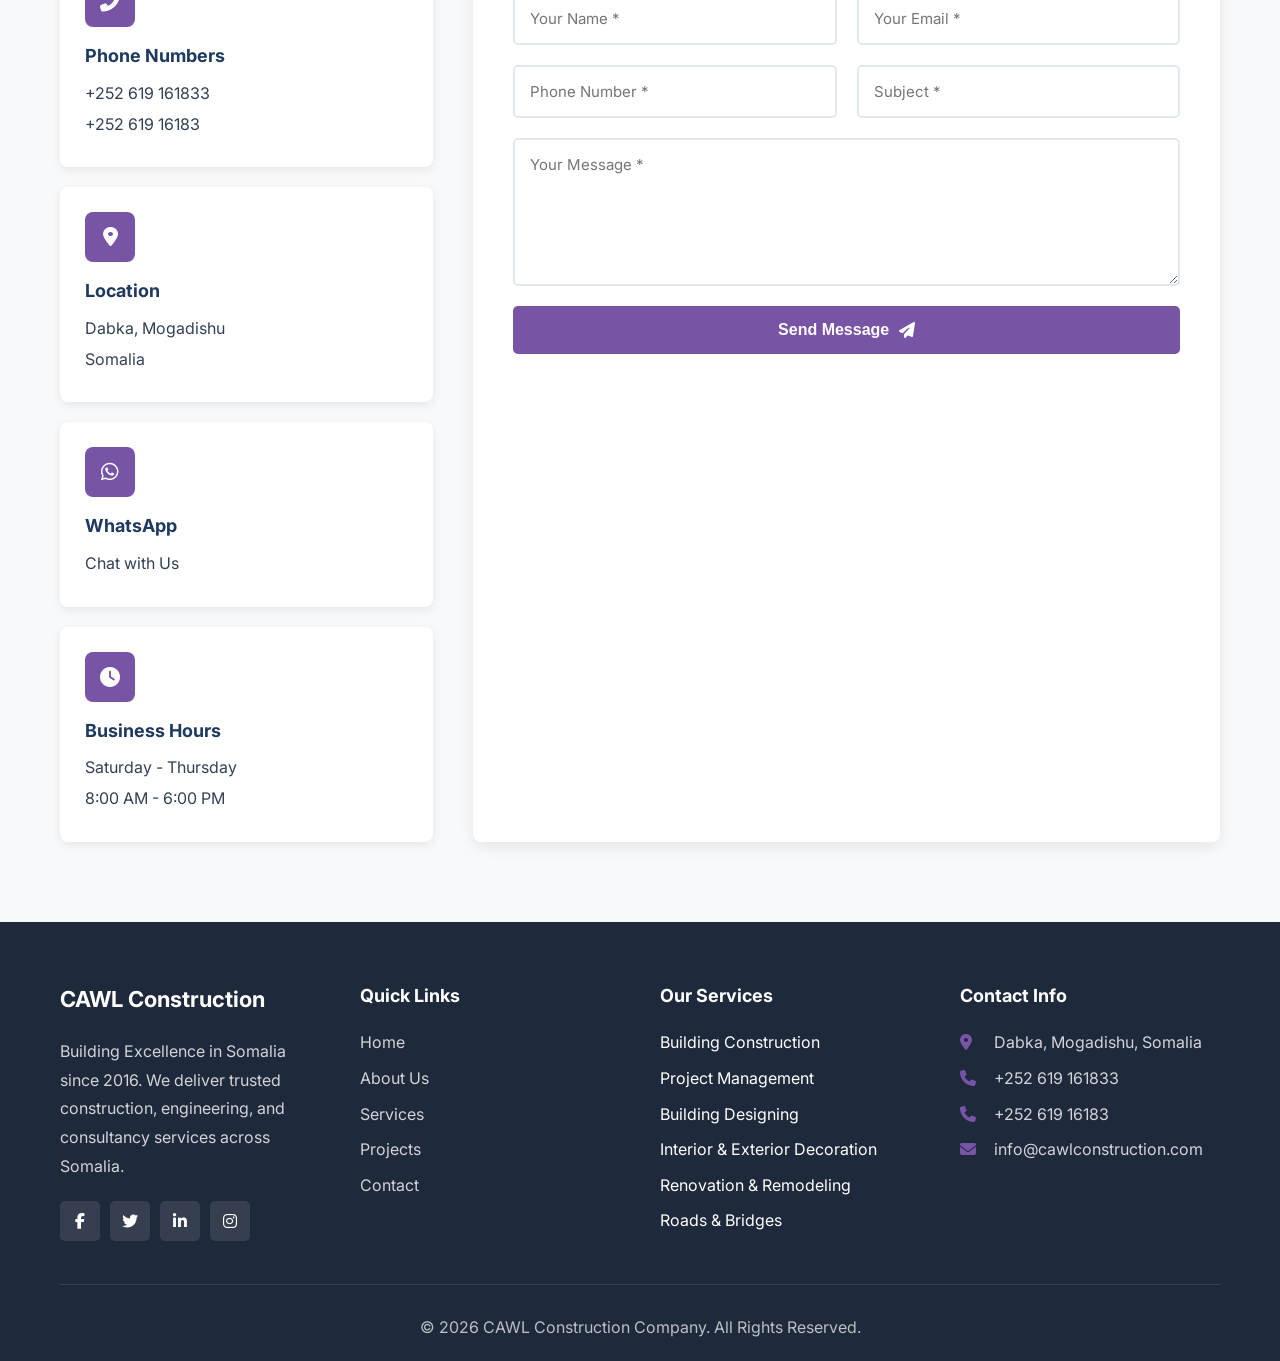
==== commit d7592954: "Optimize website performance - Add lazy loading and image compression" ====
--- a/index.html
+++ b/index.html
@@ -5,11 +5,16 @@
     <meta name="viewport" content="width=device-width, initial-scale=1.0">
     <meta name="description" content="CAWL Construction Company - Building Excellence in Somalia. Trusted construction, engineering, and consultancy services since 2016.">
     <title>CAWL Construction Company | Building Excellence in Somalia</title>
+
+    <!-- Preload critical resources -->
+    <link rel="preload" href="styles.css" as="style">
+    <link rel="preload" href="script.js" as="script">
+
     <link rel="stylesheet" href="styles.css">
     <link rel="preconnect" href="https://fonts.googleapis.com">
     <link rel="preconnect" href="https://fonts.gstatic.com" crossorigin>
-    <link href="https://fonts.googleapis.com/css2?family=Inter:wght@300;400;500;600;700;800&display=swap" rel="stylesheet">
-    <link rel="stylesheet" href="https://cdnjs.cloudflare.com/ajax/libs/font-awesome/6.5.1/css/all.min.css">
+    <link href="https://fonts.googleapis.com/css2?family=Inter:wght@300;400;500;600;700;800&display=swap" rel="stylesheet" media="print" onload="this.media='all'">
+    <link rel="stylesheet" href="https://cdnjs.cloudflare.com/ajax/libs/font-awesome/6.5.1/css/all.min.css" media="print" onload="this.media='all'">
 </head>
 <body>
 
@@ -106,7 +111,7 @@
                 </div>
                 <div class="about-intro-image">
                     <div class="about-image-wrapper">
-                        <img src="https://images.unsplash.com/photo-1541888946425-d81bb19240f5?w=800" alt="Construction Site">
+                        <img src="https://images.unsplash.com/photo-1541888946425-d81bb19240f5?w=800&q=75&auto=format" alt="Construction Site" loading="lazy">
                     </div>
                 </div>
             </div>
@@ -152,7 +157,7 @@
             <div class="services-grid">
                 <div class="service-card">
                     <div class="service-image">
-                        <img src="https://images.unsplash.com/photo-1503387762-592deb58ef4e?w=600" alt="Building Construction">
+                        <img src="https://images.unsplash.com/photo-1503387762-592deb58ef4e?w=600&q=75&auto=format" alt="Building Construction" loading="lazy">
                     </div>
                     <div class="service-content">
                         <h3>Building Construction</h3>
@@ -163,7 +168,7 @@
 
                 <div class="service-card">
                     <div class="service-image">
-                        <img src="https://images.unsplash.com/photo-1454165804606-c3d57bc86b40?w=600" alt="Project Management">
+                        <img src="https://images.unsplash.com/photo-1454165804606-c3d57bc86b40?w=600&q=75&auto=format" alt="Project Management" loading="lazy">
                     </div>
                     <div class="service-content">
                         <h3>Project Management</h3>
@@ -174,7 +179,7 @@
 
                 <div class="service-card">
                     <div class="service-image">
-                        <img src="https://images.unsplash.com/photo-1503387762-592deb58ef4e?w=600" alt="Building Design">
+                        <img src="https://images.unsplash.com/photo-1503387762-592deb58ef4e?w=600&q=75&auto=format" alt="Building Design" loading="lazy">
                     </div>
                     <div class="service-content">
                         <h3>Building Designing</h3>
@@ -185,7 +190,7 @@
 
                 <div class="service-card">
                     <div class="service-image">
-                        <img src="https://images.unsplash.com/photo-1513467535987-fd81bc7d62f8?w=600" alt="Decoration">
+                        <img src="https://images.unsplash.com/photo-1513467535987-fd81bc7d62f8?w=600&q=75&auto=format" alt="Decoration" loading="lazy">
                     </div>
                     <div class="service-content">
                         <h3>Interior & Exterior Decoration</h3>
@@ -196,7 +201,7 @@
 
                 <div class="service-card">
                     <div class="service-image">
-                        <img src="https://images.unsplash.com/photo-1534237710431-e2fc698436d0?w=600" alt="Renovation">
+                        <img src="https://images.unsplash.com/photo-1534237710431-e2fc698436d0?w=600&q=75&auto=format" alt="Renovation" loading="lazy">
                     </div>
                     <div class="service-content">
                         <h3>Renovation & Remodeling</h3>
@@ -207,7 +212,7 @@
 
                 <div class="service-card">
                     <div class="service-image">
-                        <img src="https://images.unsplash.com/photo-1584464491033-06628f3a6b7b?w=600" alt="Roads and Bridges">
+                        <img src="https://images.unsplash.com/photo-1584464491033-06628f3a6b7b?w=600&q=75&auto=format" alt="Roads and Bridges" loading="lazy">
                     </div>
                     <div class="service-content">
                         <h3>Roads & Bridges</h3>
@@ -239,7 +244,7 @@
             <div class="projects-grid">
                 <div class="project-card" data-category="building">
                     <div class="project-image">
-                        <img src="https://images.unsplash.com/photo-1486406146926-c627a92ad1ab?w=800" alt="Commercial Building Project">
+                        <img src="https://images.unsplash.com/photo-1486406146926-c627a92ad1ab?w=800&q=75&auto=format" alt="Commercial Building Project" loading="lazy">
                         <div class="project-overlay">
                             <div class="project-info">
                                 <h3>Modern Commercial Complex</h3>
@@ -252,7 +257,7 @@
 
                 <div class="project-card" data-category="building">
                     <div class="project-image">
-                        <img src="https://images.unsplash.com/photo-1545324418-cc1a3fa10c00?w=800" alt="Residential Project">
+                        <img src="https://images.unsplash.com/photo-1545324418-cc1a3fa10c00?w=800&q=75&auto=format" alt="Residential Project" loading="lazy">
                         <div class="project-overlay">
                             <div class="project-info">
                                 <h3>Luxury Residential Building</h3>
@@ -265,7 +270,7 @@
 
                 <div class="project-card" data-category="roads">
                     <div class="project-image">
-                        <img src="https://images.unsplash.com/photo-1584464491033-06628f3a6b7b?w=800" alt="Road Construction">
+                        <img src="https://images.unsplash.com/photo-1584464491033-06628f3a6b7b?w=800&q=75&auto=format" alt="Road Construction" loading="lazy">
                         <div class="project-overlay">
                             <div class="project-info">
                                 <h3>Highway Development Project</h3>
@@ -278,7 +283,7 @@
 
                 <div class="project-card" data-category="renovation">
                     <div class="project-image">
-                        <img src="https://images.unsplash.com/photo-1503387762-592deb58ef4e?w=800" alt="Renovation Project">
+                        <img src="https://images.unsplash.com/photo-1503387762-592deb58ef4e?w=800&q=75&auto=format" alt="Renovation Project" loading="lazy">
                         <div class="project-overlay">
                             <div class="project-info">
                                 <h3>Office Building Renovation</h3>
@@ -291,7 +296,7 @@
 
                 <div class="project-card" data-category="civil">
                     <div class="project-image">
-                        <img src="https://images.unsplash.com/photo-1541888946425-d81bb19240f5?w=800" alt="Civil Works">
+                        <img src="https://images.unsplash.com/photo-1541888946425-d81bb19240f5?w=800&q=75&auto=format" alt="Civil Works" loading="lazy">
                         <div class="project-overlay">
                             <div class="project-info">
                                 <h3>Infrastructure Development</h3>
@@ -304,7 +309,7 @@
 
                 <div class="project-card" data-category="building">
                     <div class="project-image">
-                        <img src="https://images.unsplash.com/photo-1512917774080-9991f1c4c750?w=800" alt="Hotel Project">
+                        <img src="https://images.unsplash.com/photo-1512917774080-9991f1c4c750?w=800&q=75&auto=format" alt="Hotel Project" loading="lazy">
                         <div class="project-overlay">
                             <div class="project-info">
                                 <h3>Hotel Construction</h3>
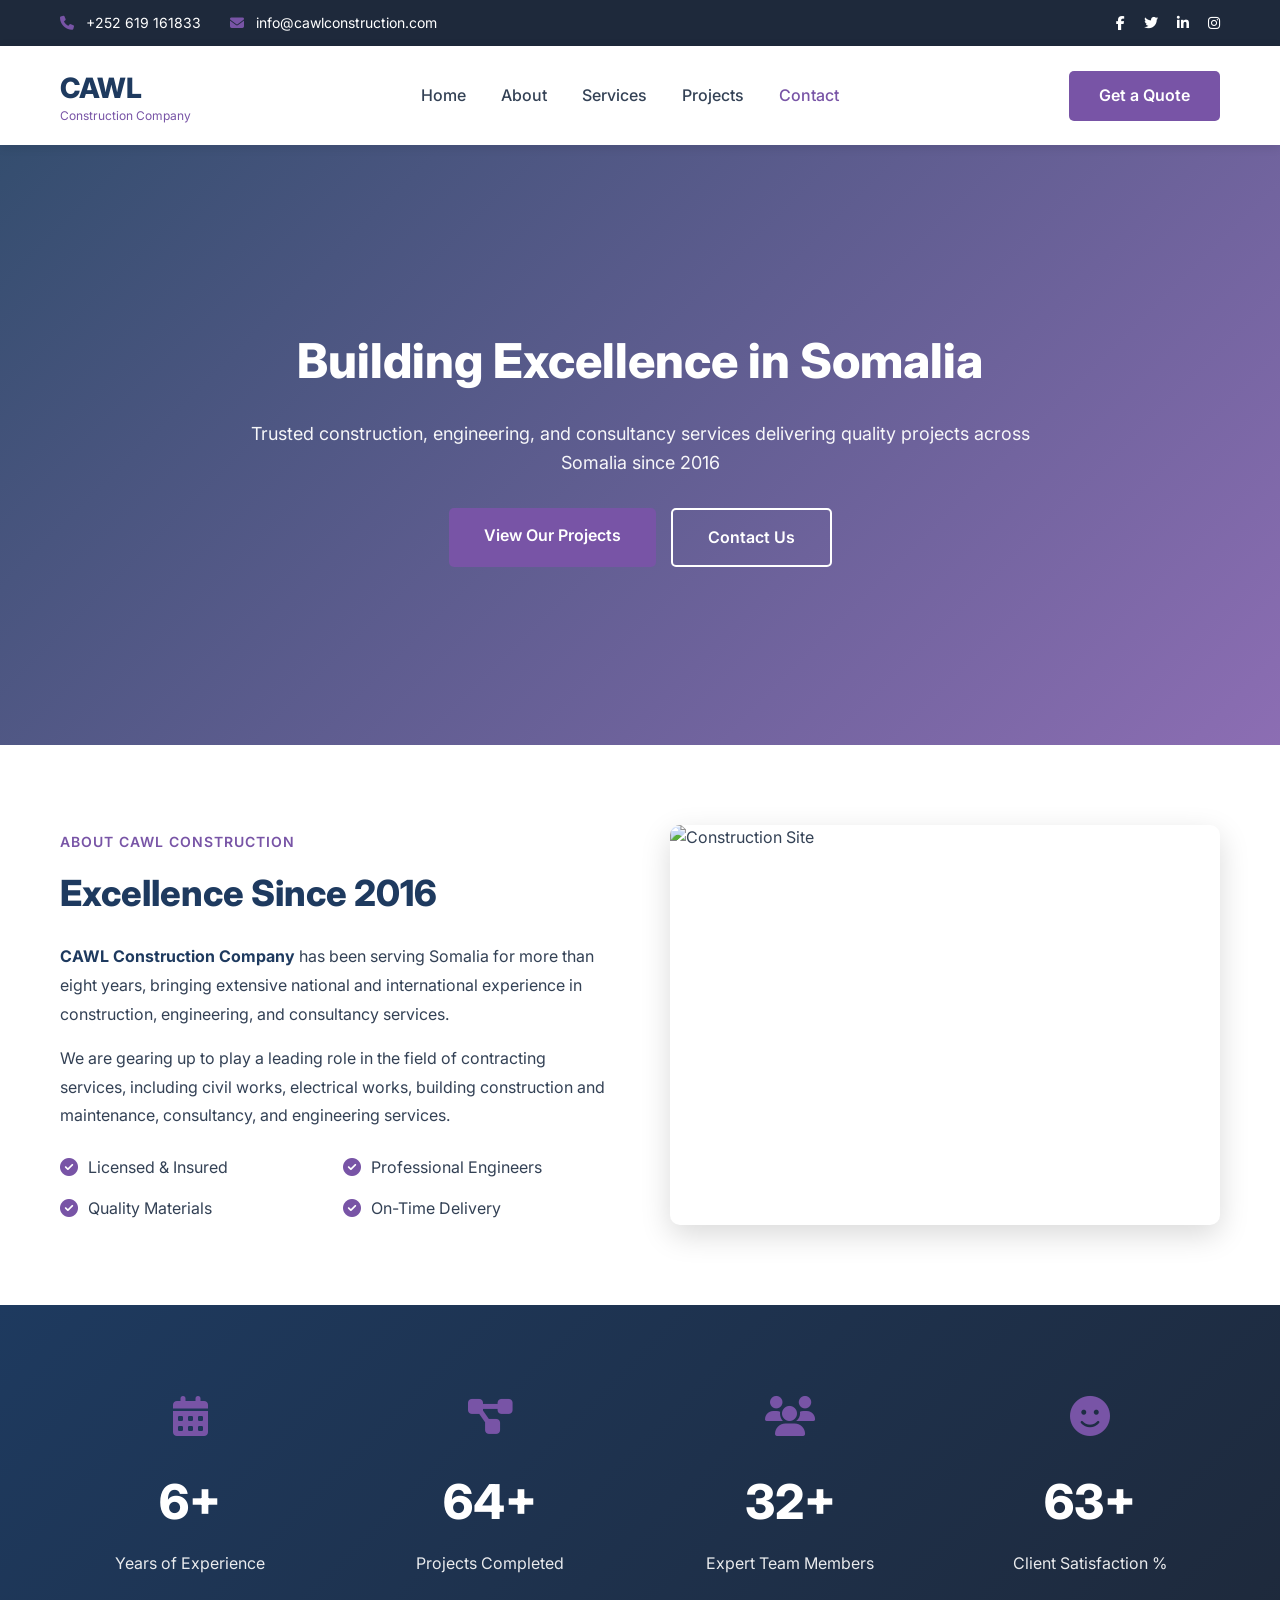
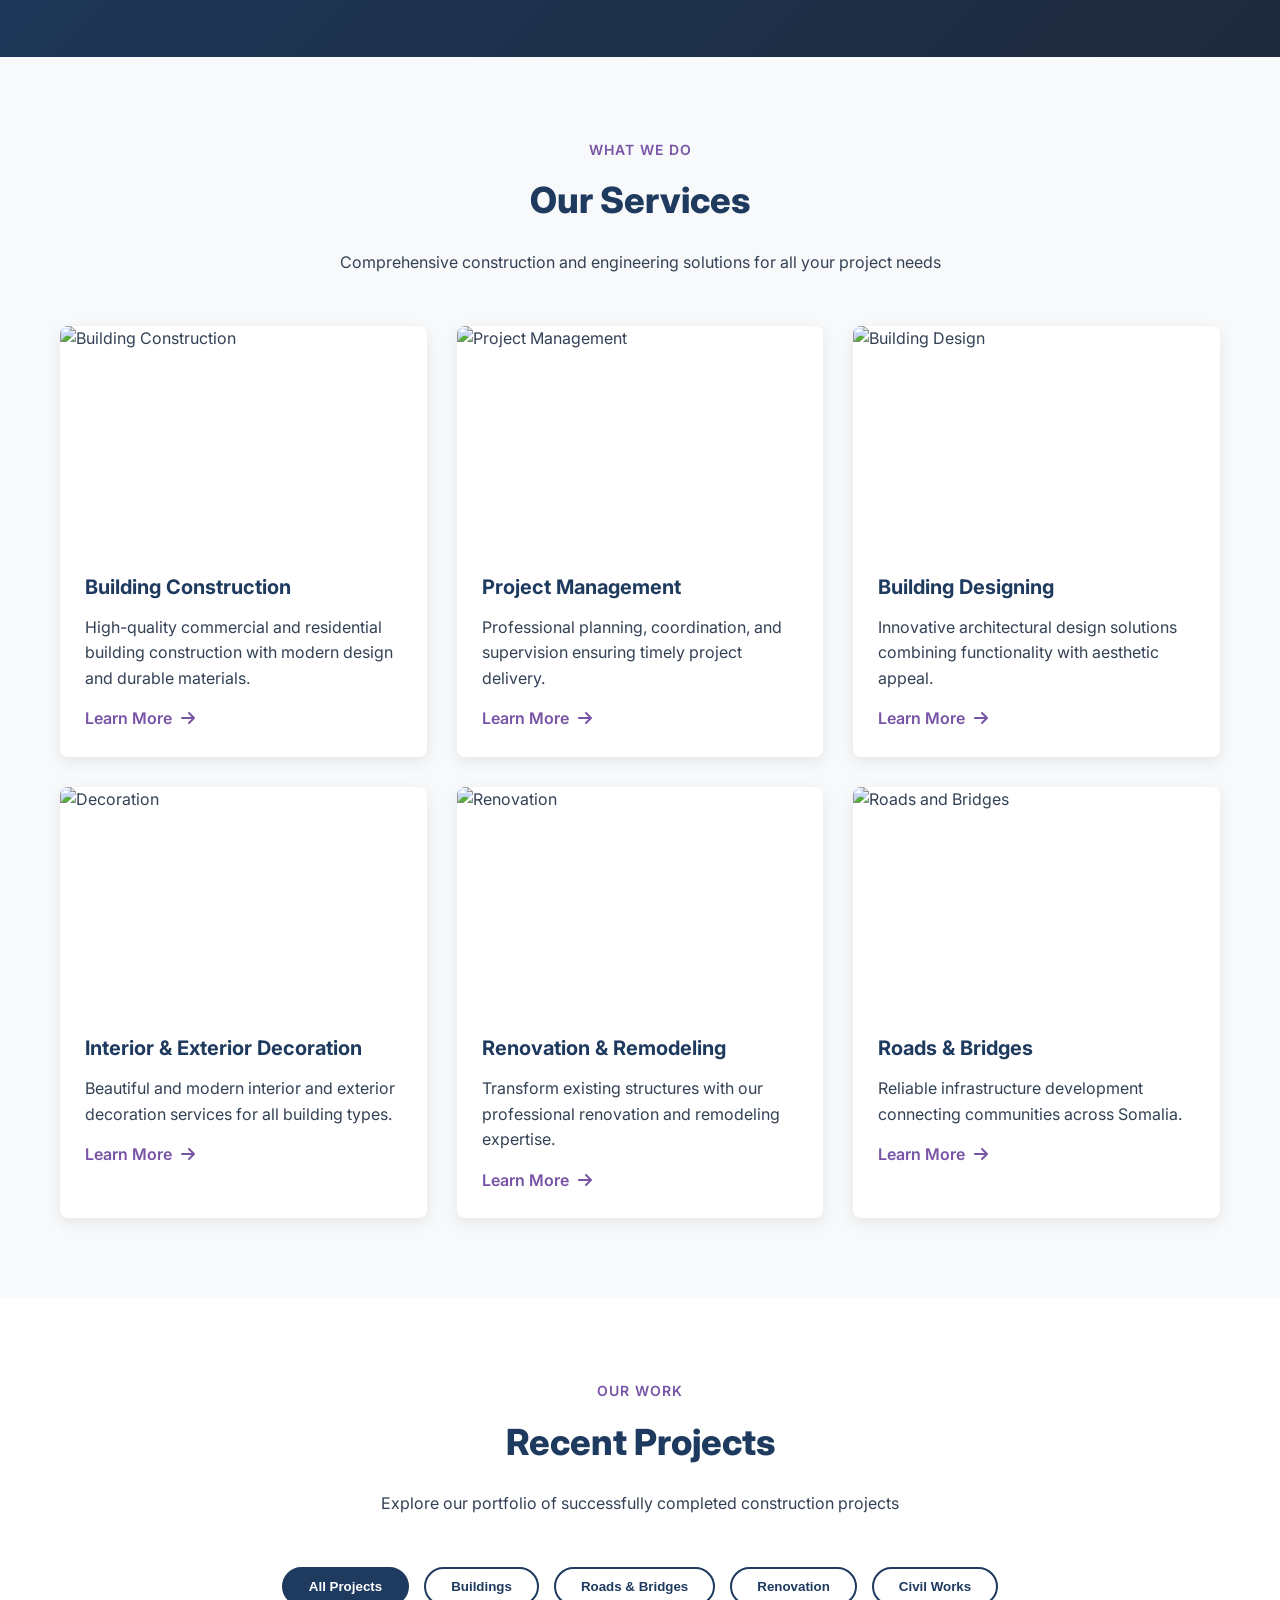
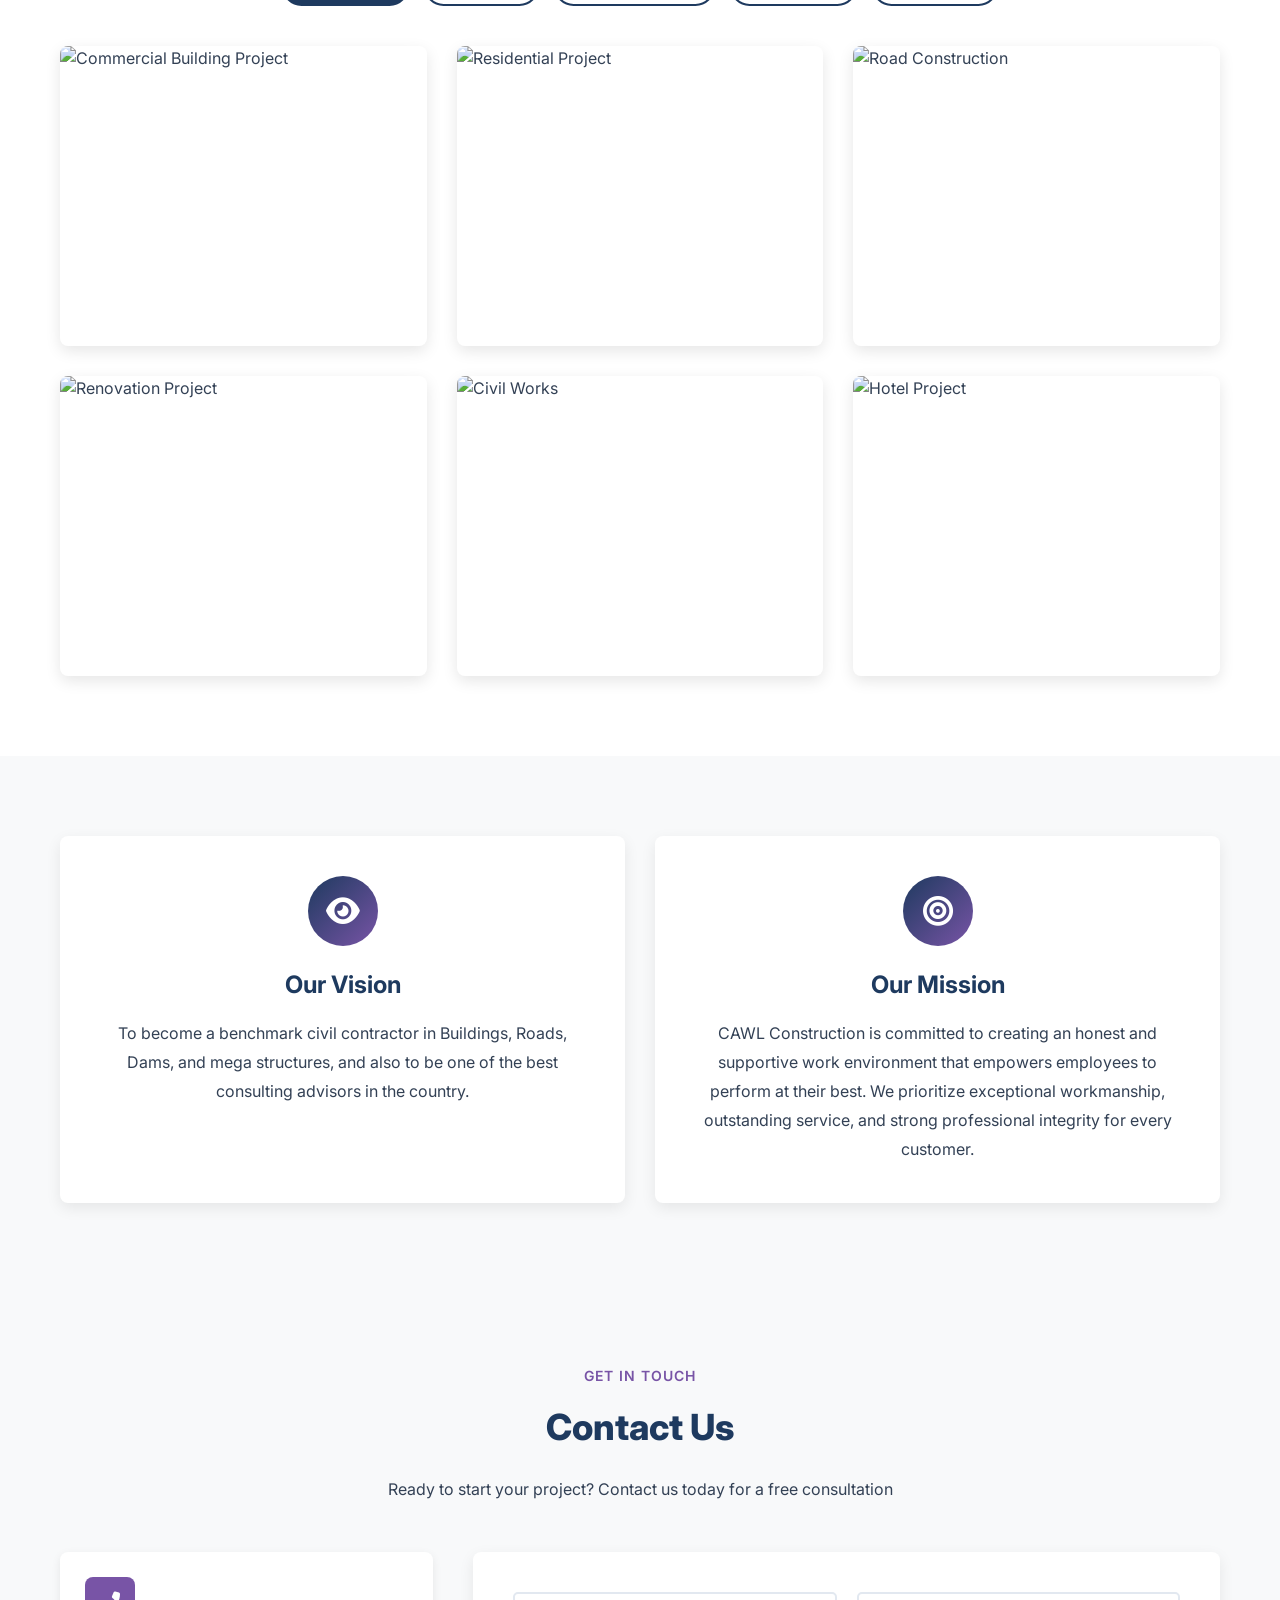
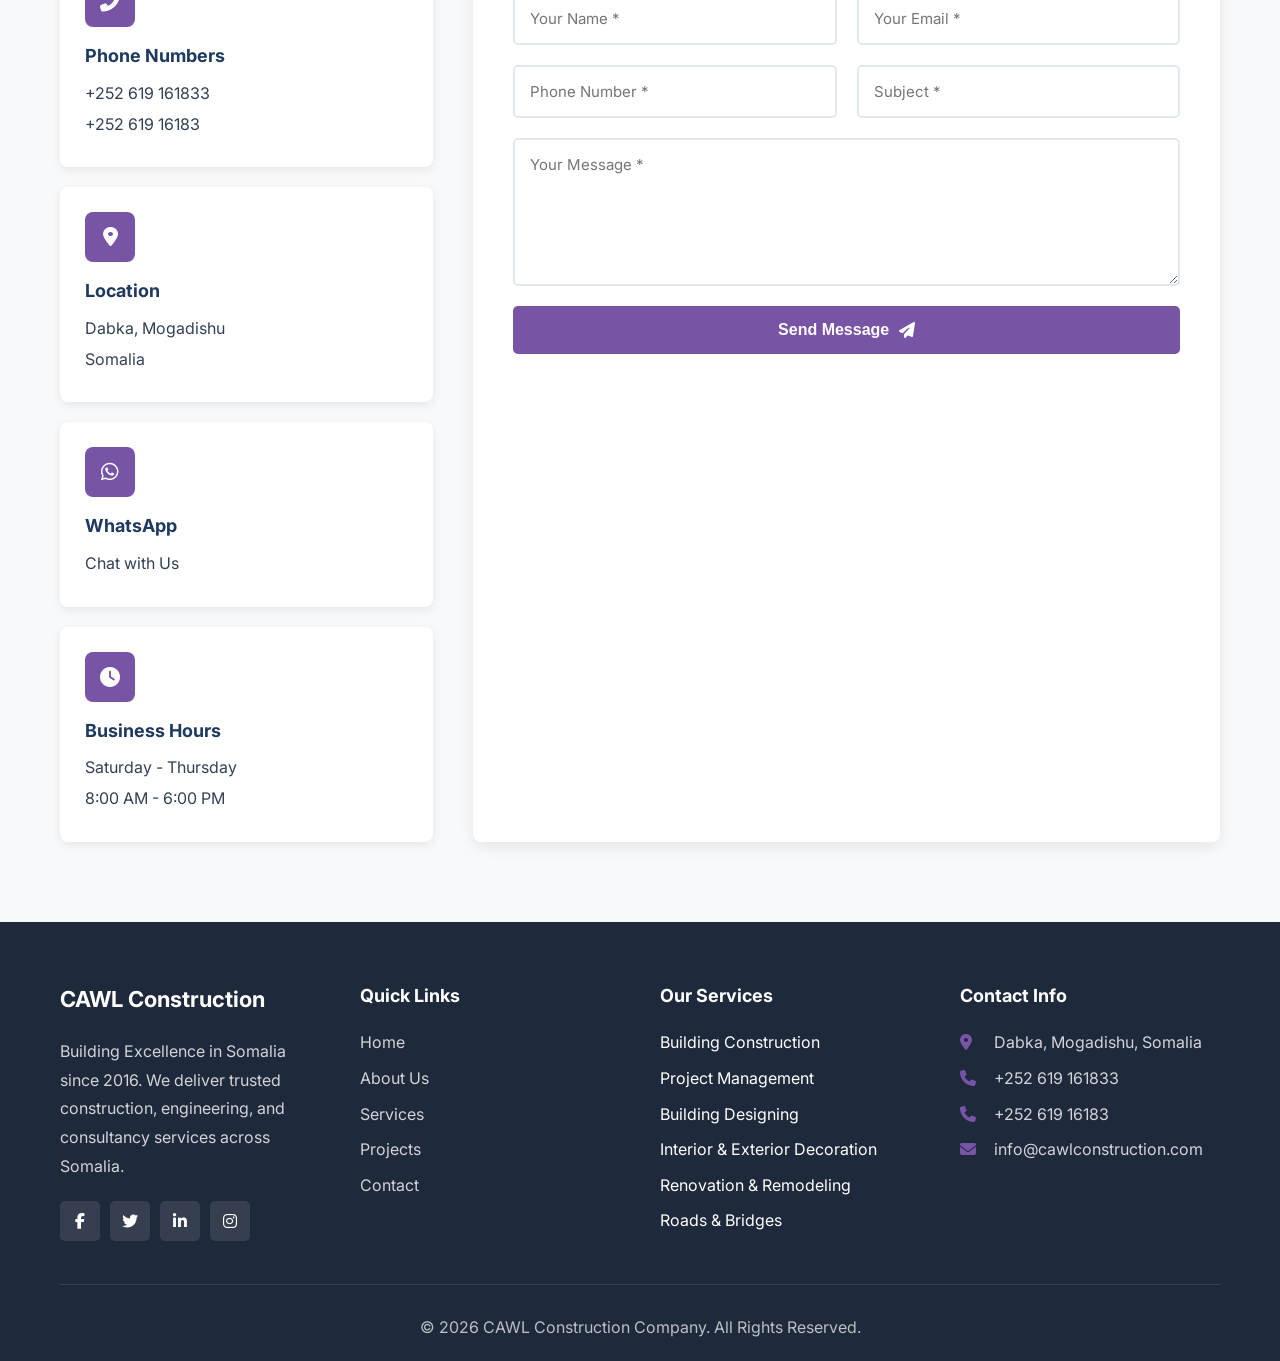
==== commit 6a5d7c80: "Fix navigation: Add id='about' to About section The About navigation link wasn't working because the" ====
--- a/index.html
+++ b/index.html
@@ -78,7 +78,7 @@
     </section>
 
     <!-- About Section -->
-    <section class="about-intro section">
+    <section class="about-intro section" id="about">
         <div class="container">
             <div class="about-intro-grid">
                 <div class="about-intro-content">
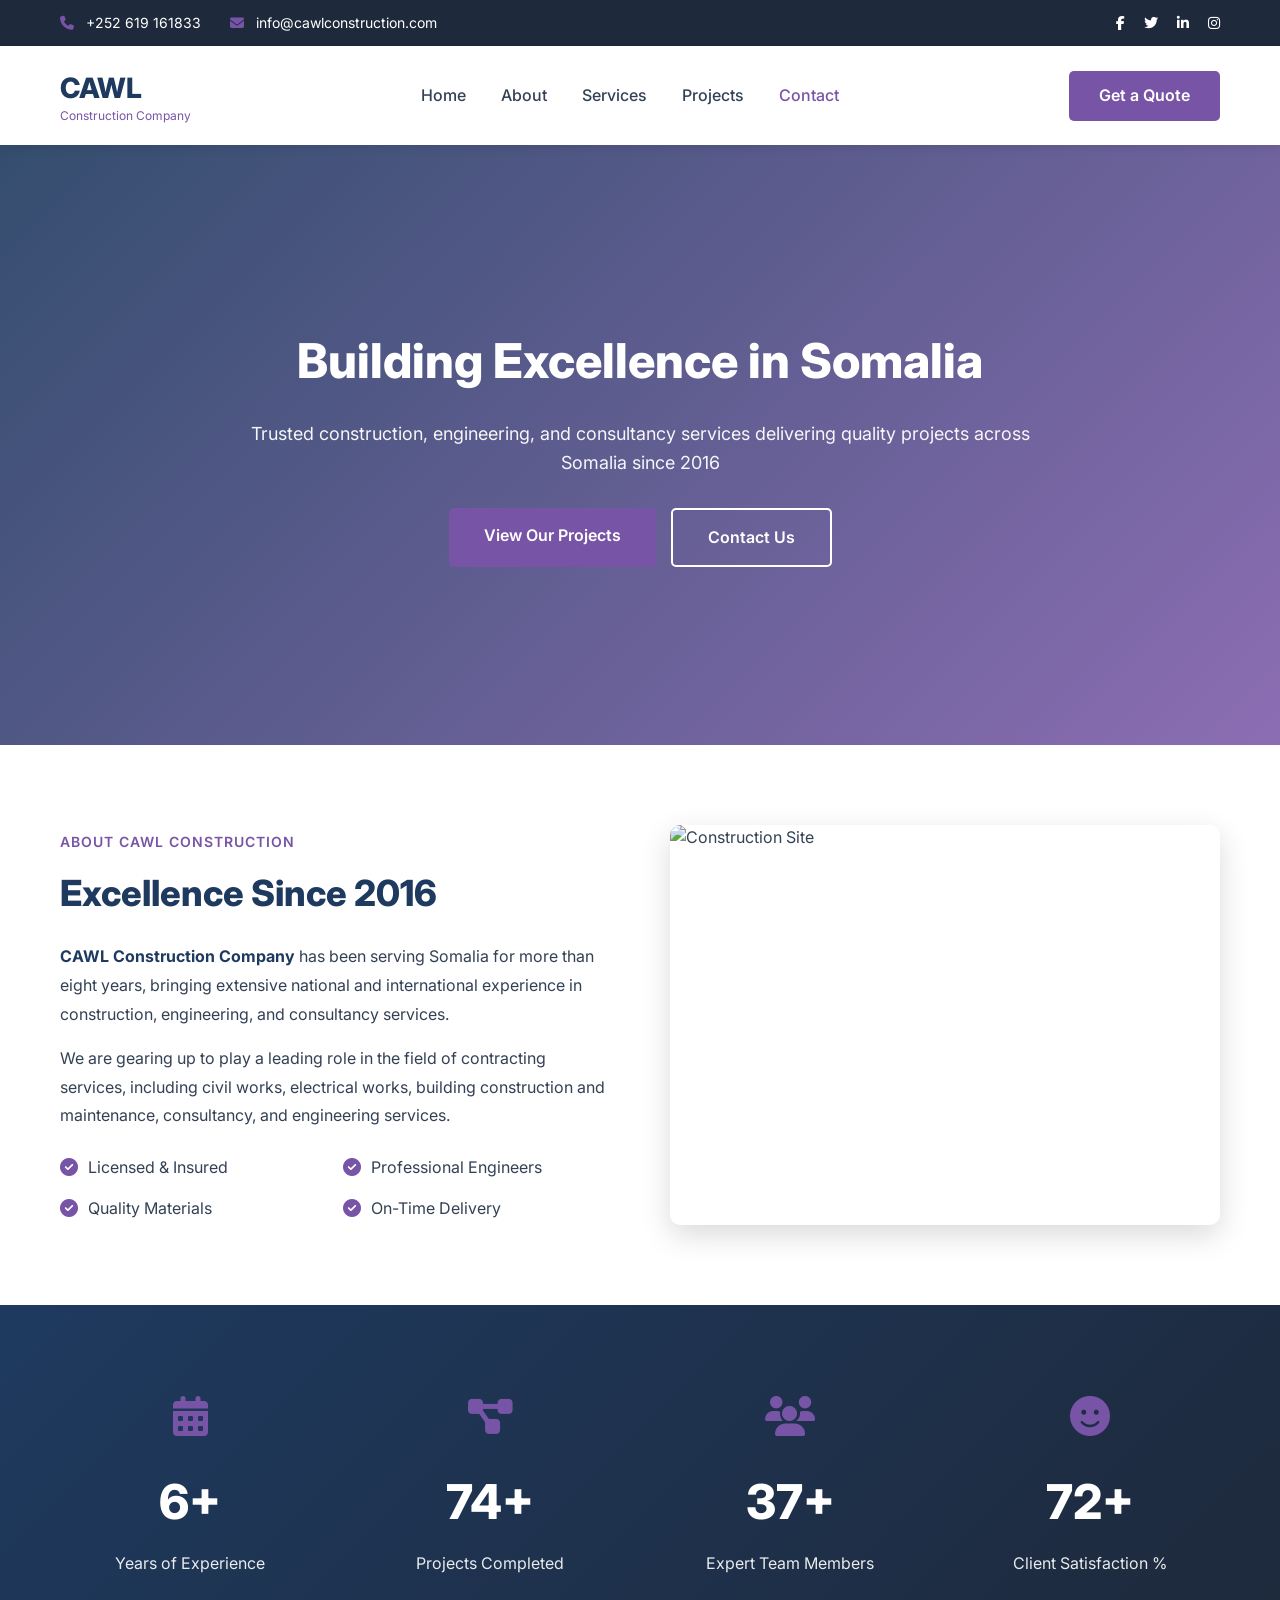
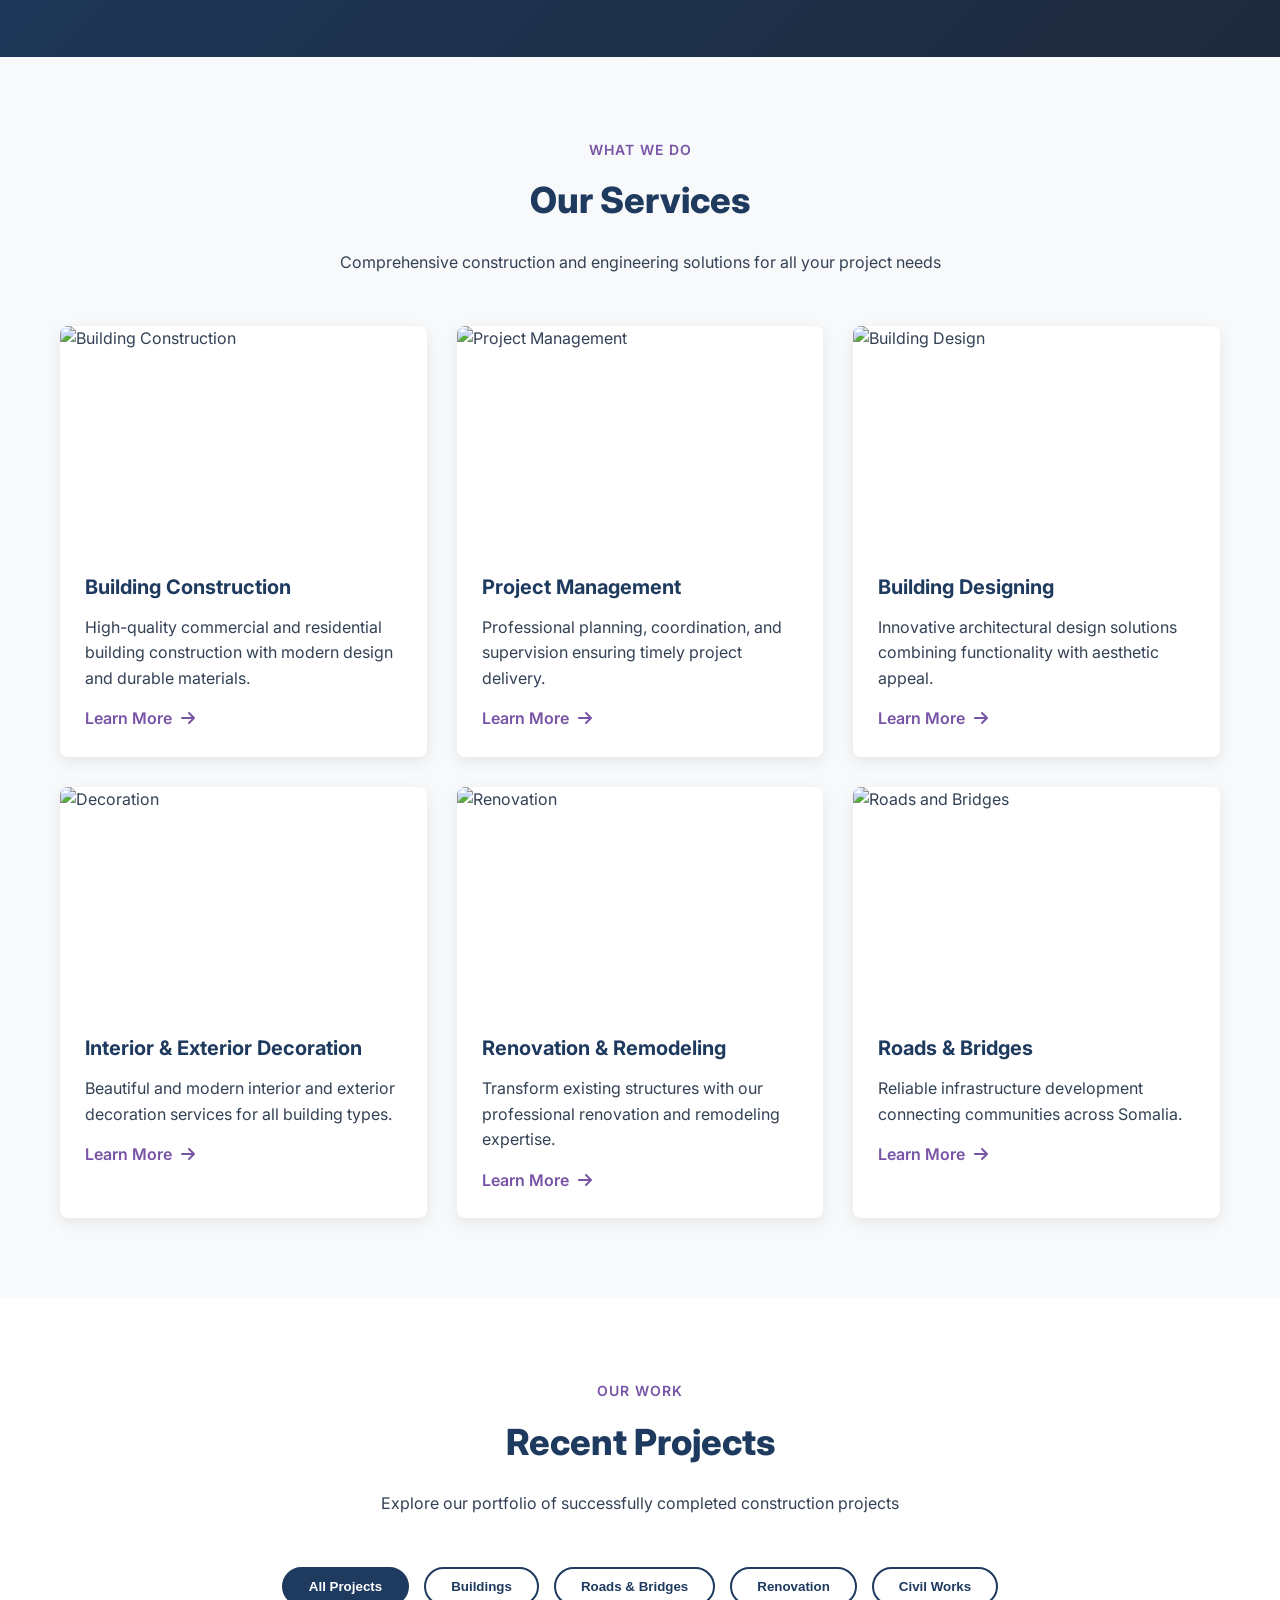
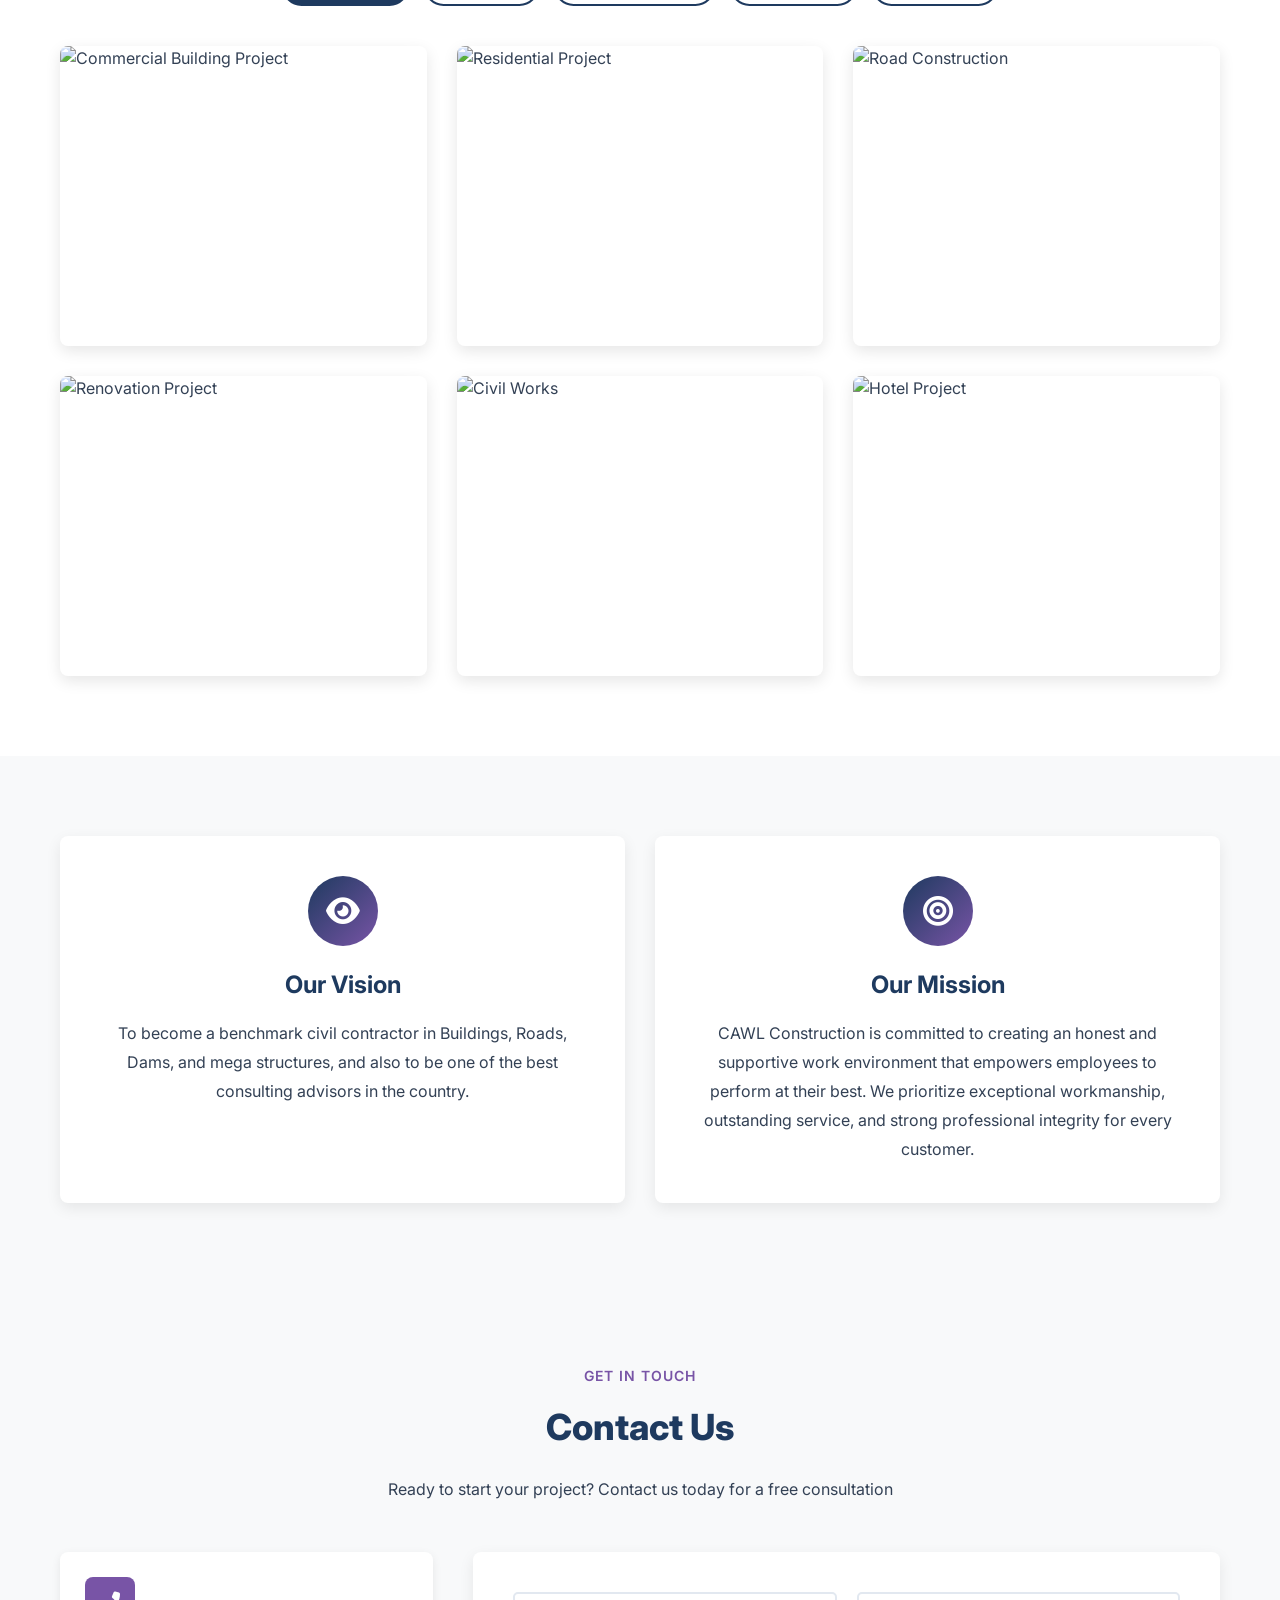
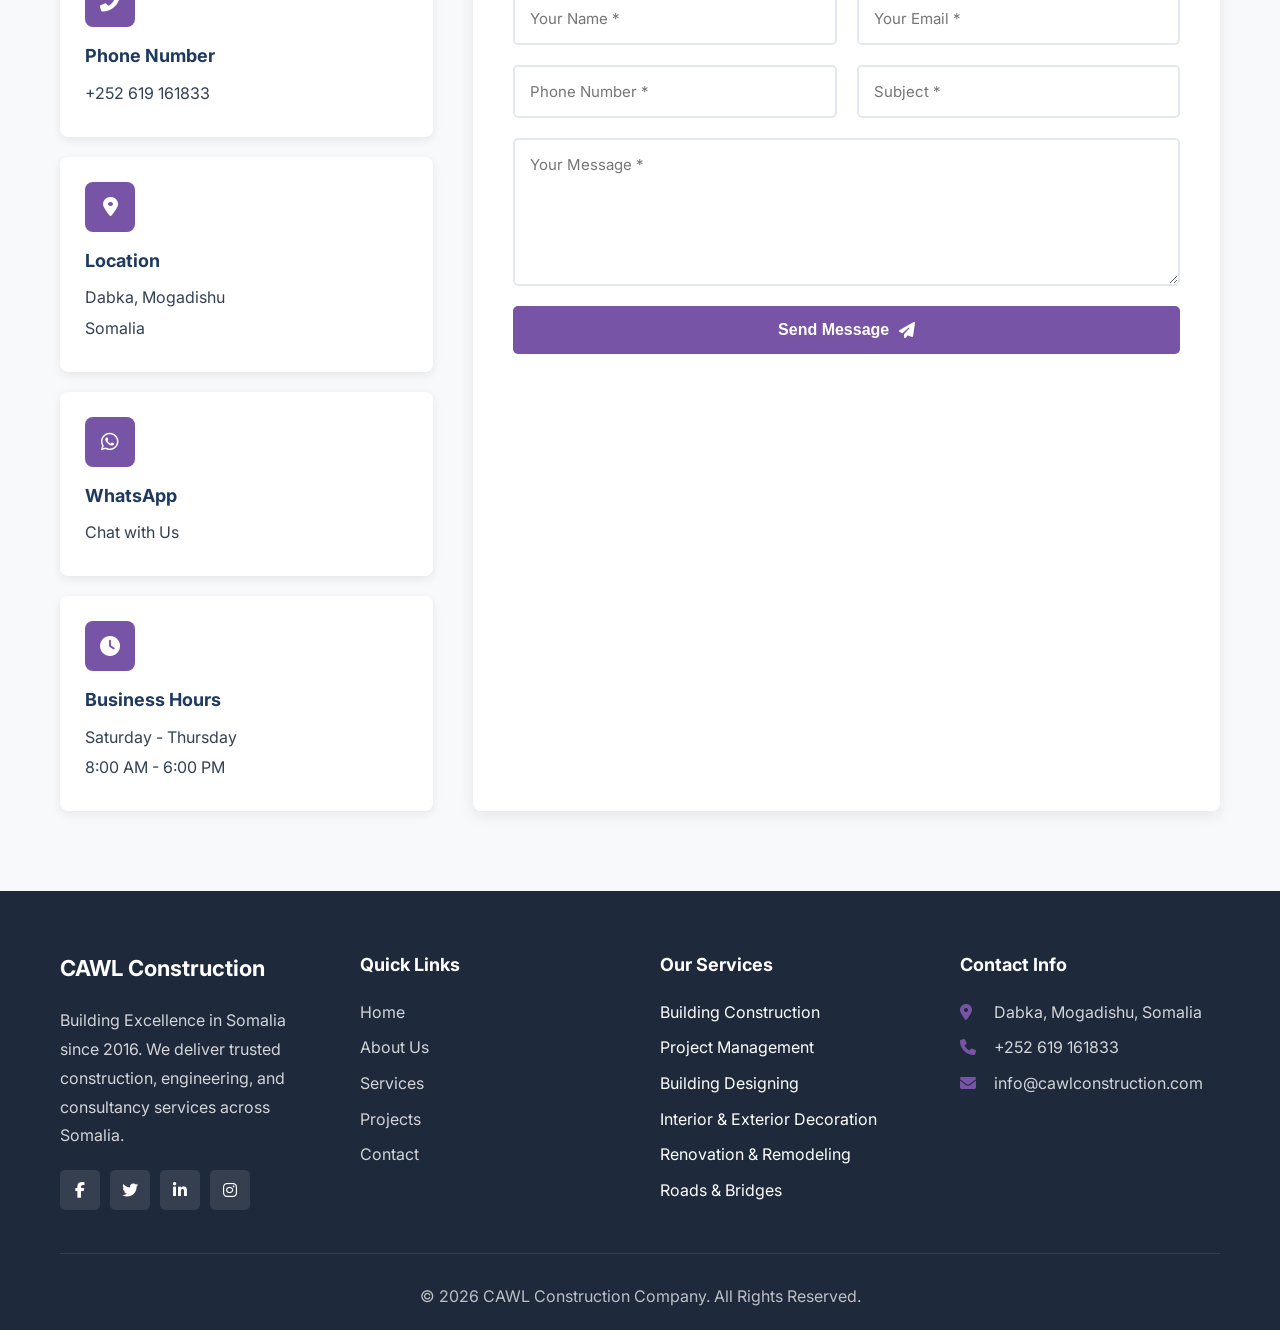
==== commit 3164b0c5: "Remove secondary phone number ending in 83 Removed phone number +252 619 16183 from all locations (c" ====
--- a/index.html
+++ b/index.html
@@ -354,9 +354,8 @@
                 <div class="contact-info">
                     <div class="info-box">
                         <div class="info-icon"><i class="fas fa-phone-alt"></i></div>
-                        <h4>Phone Numbers</h4>
+                        <h4>Phone Number</h4>
                         <p><a href="tel:+252619161833">+252 619 161833</a></p>
-                        <p><a href="tel:+25261916183">+252 619 16183</a></p>
                     </div>
 
                     <div class="info-box">
@@ -441,7 +440,6 @@
                     <ul class="footer-contact">
                         <li><i class="fas fa-map-marker-alt"></i> Dabka, Mogadishu, Somalia</li>
                         <li><i class="fas fa-phone"></i> +252 619 161833</li>
-                        <li><i class="fas fa-phone"></i> +252 619 16183</li>
                         <li><i class="fas fa-envelope"></i> info@cawlconstruction.com</li>
                     </ul>
                 </div>
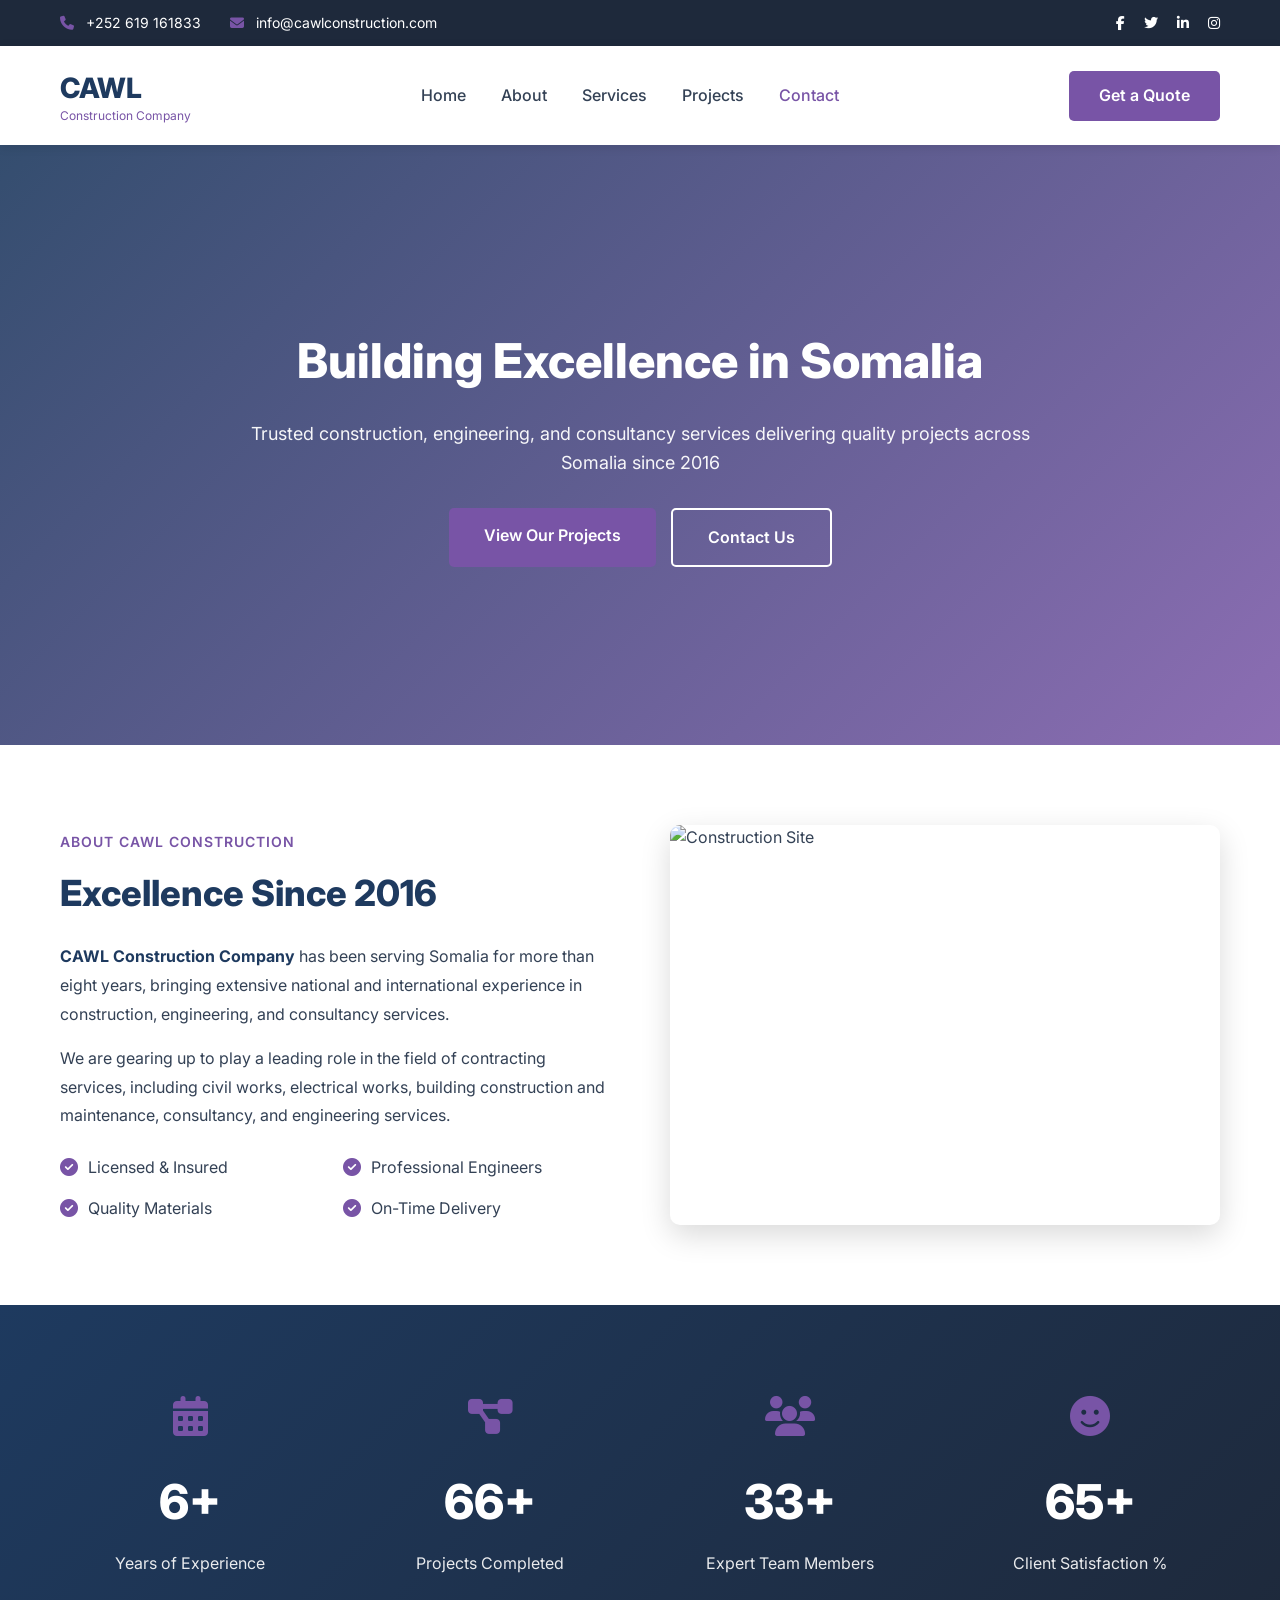
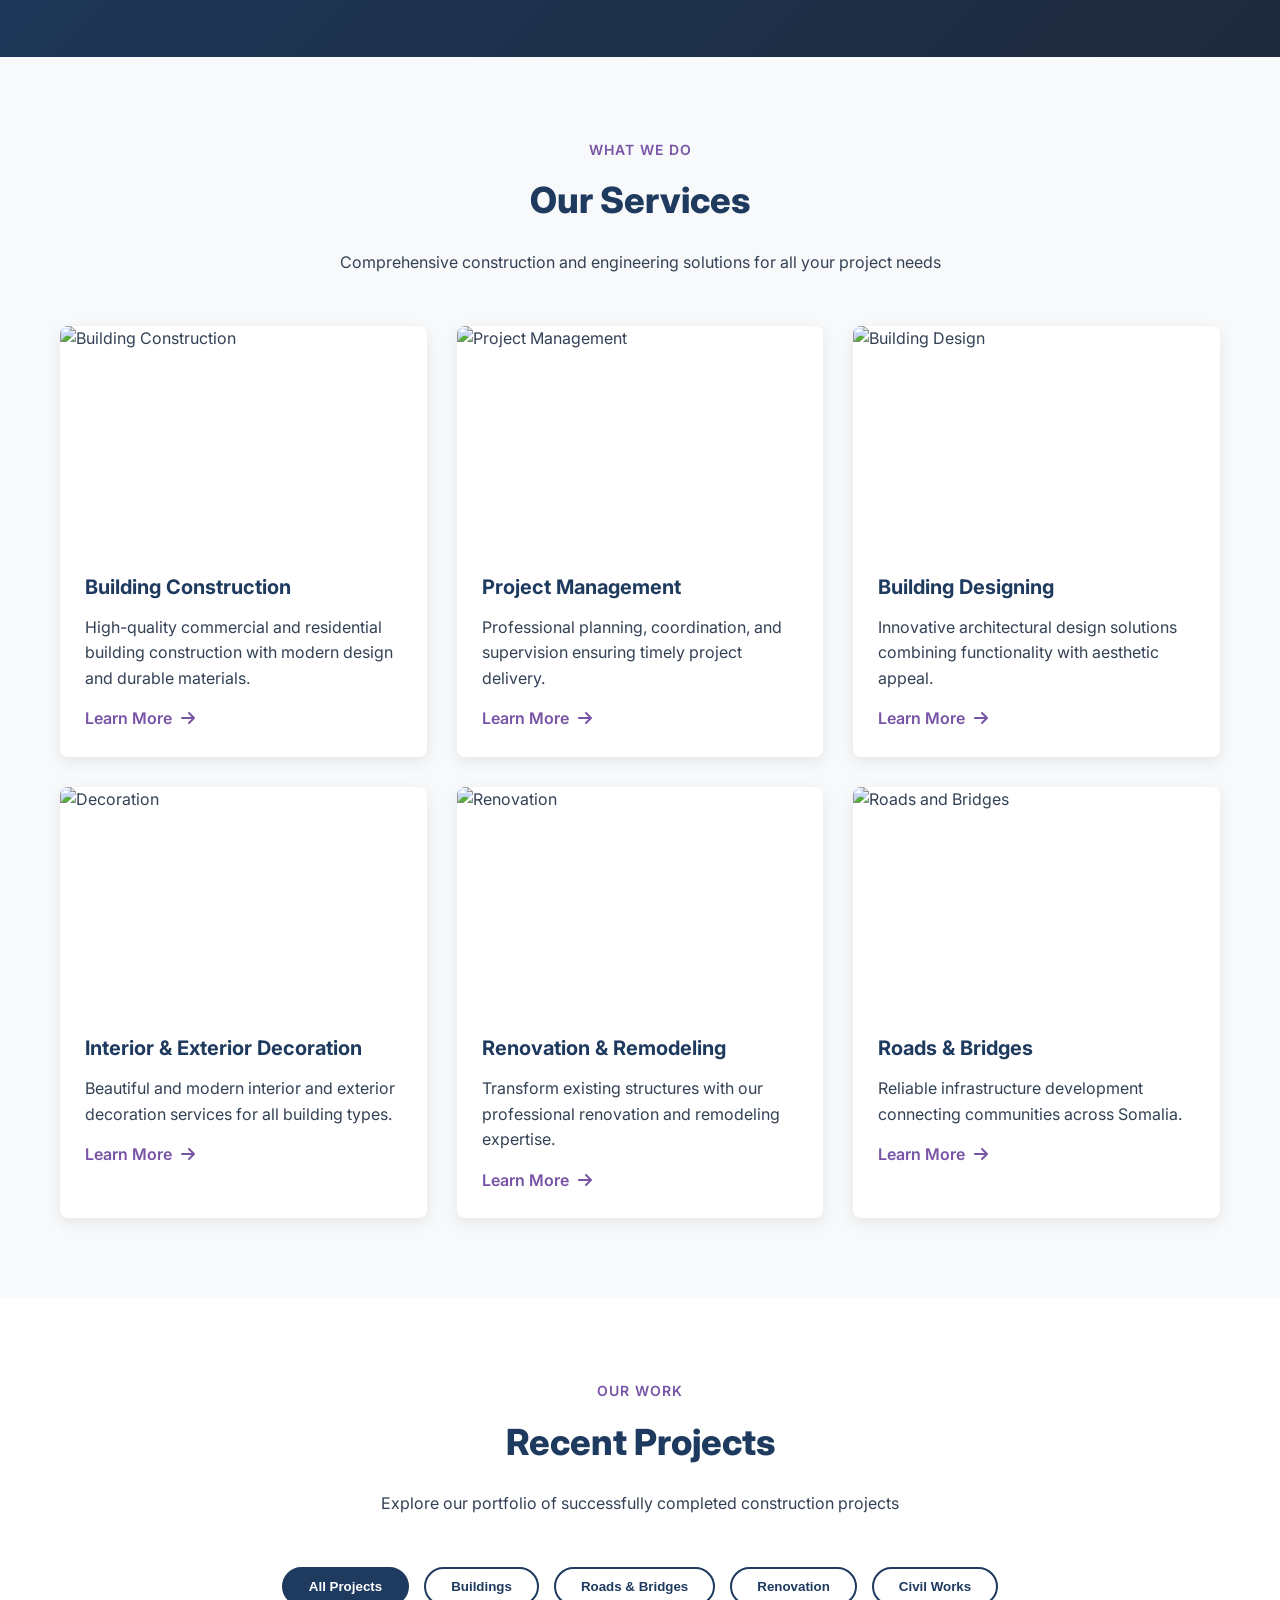
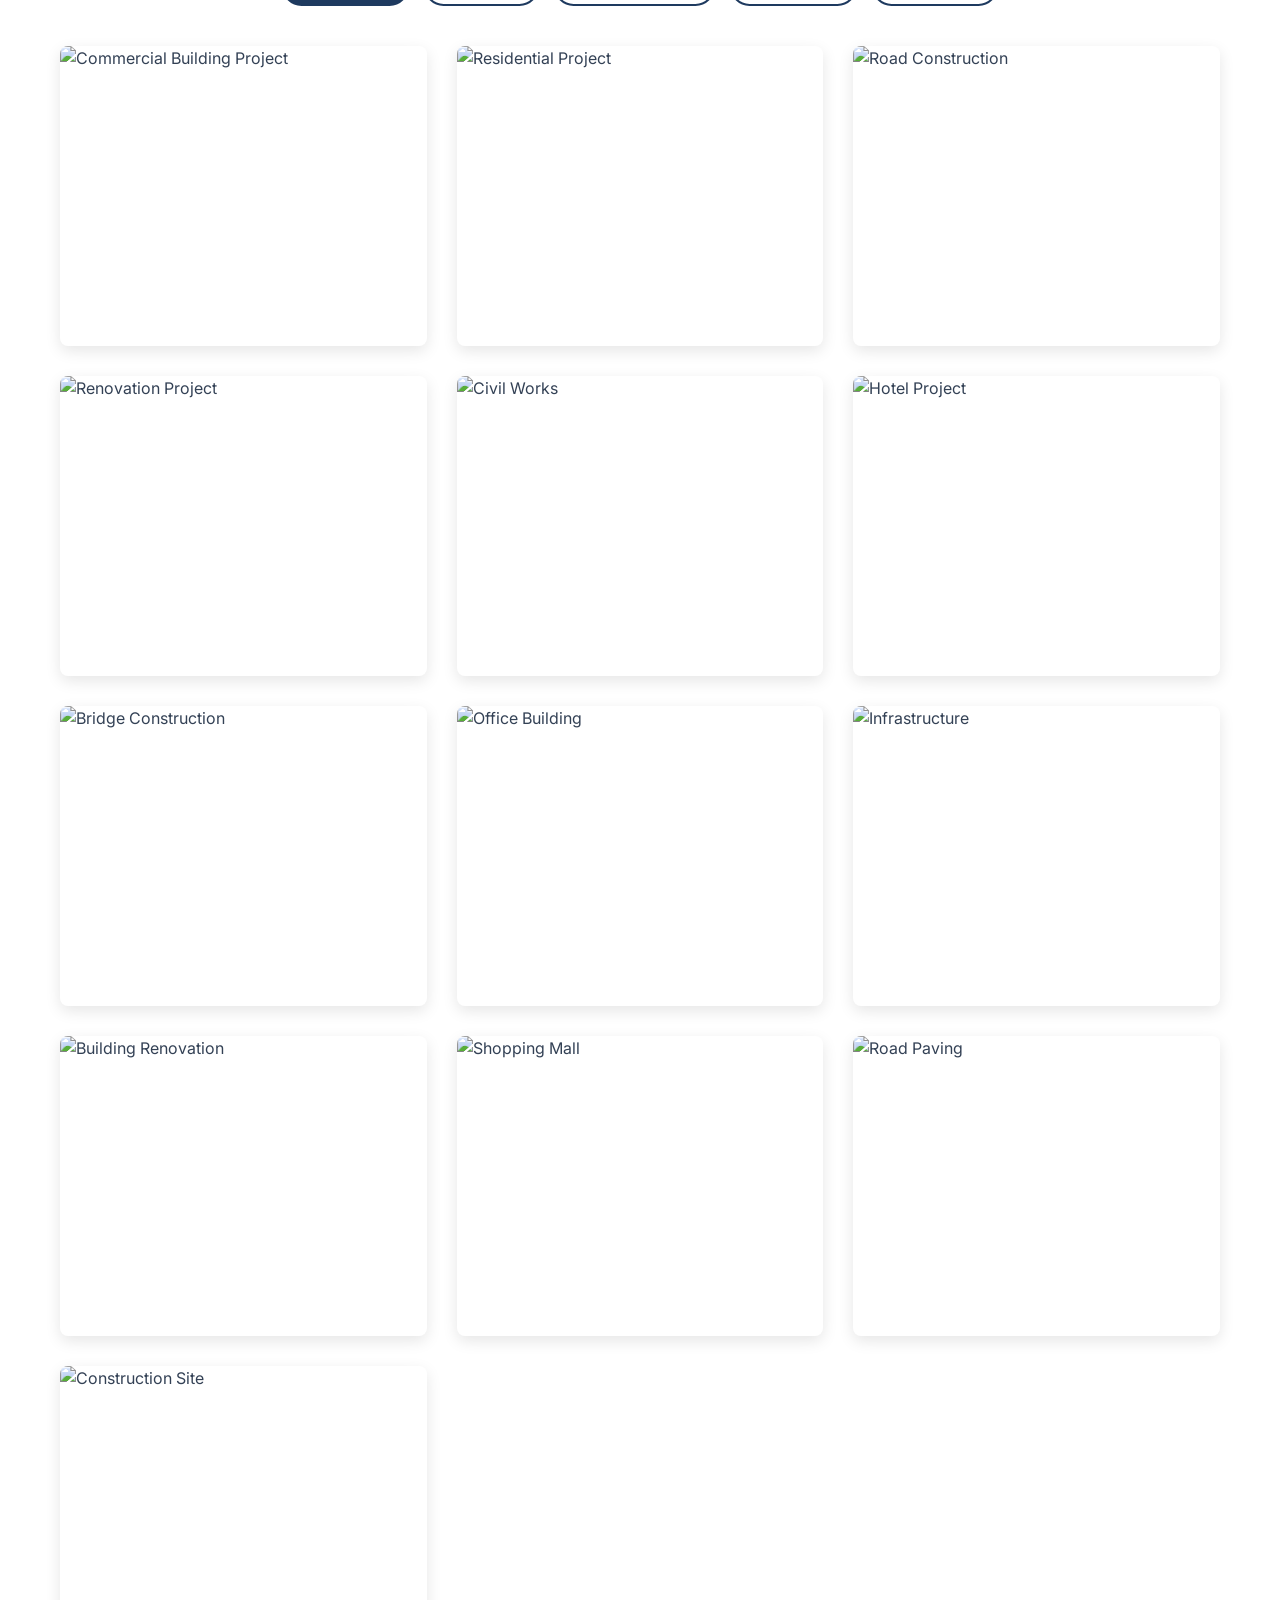
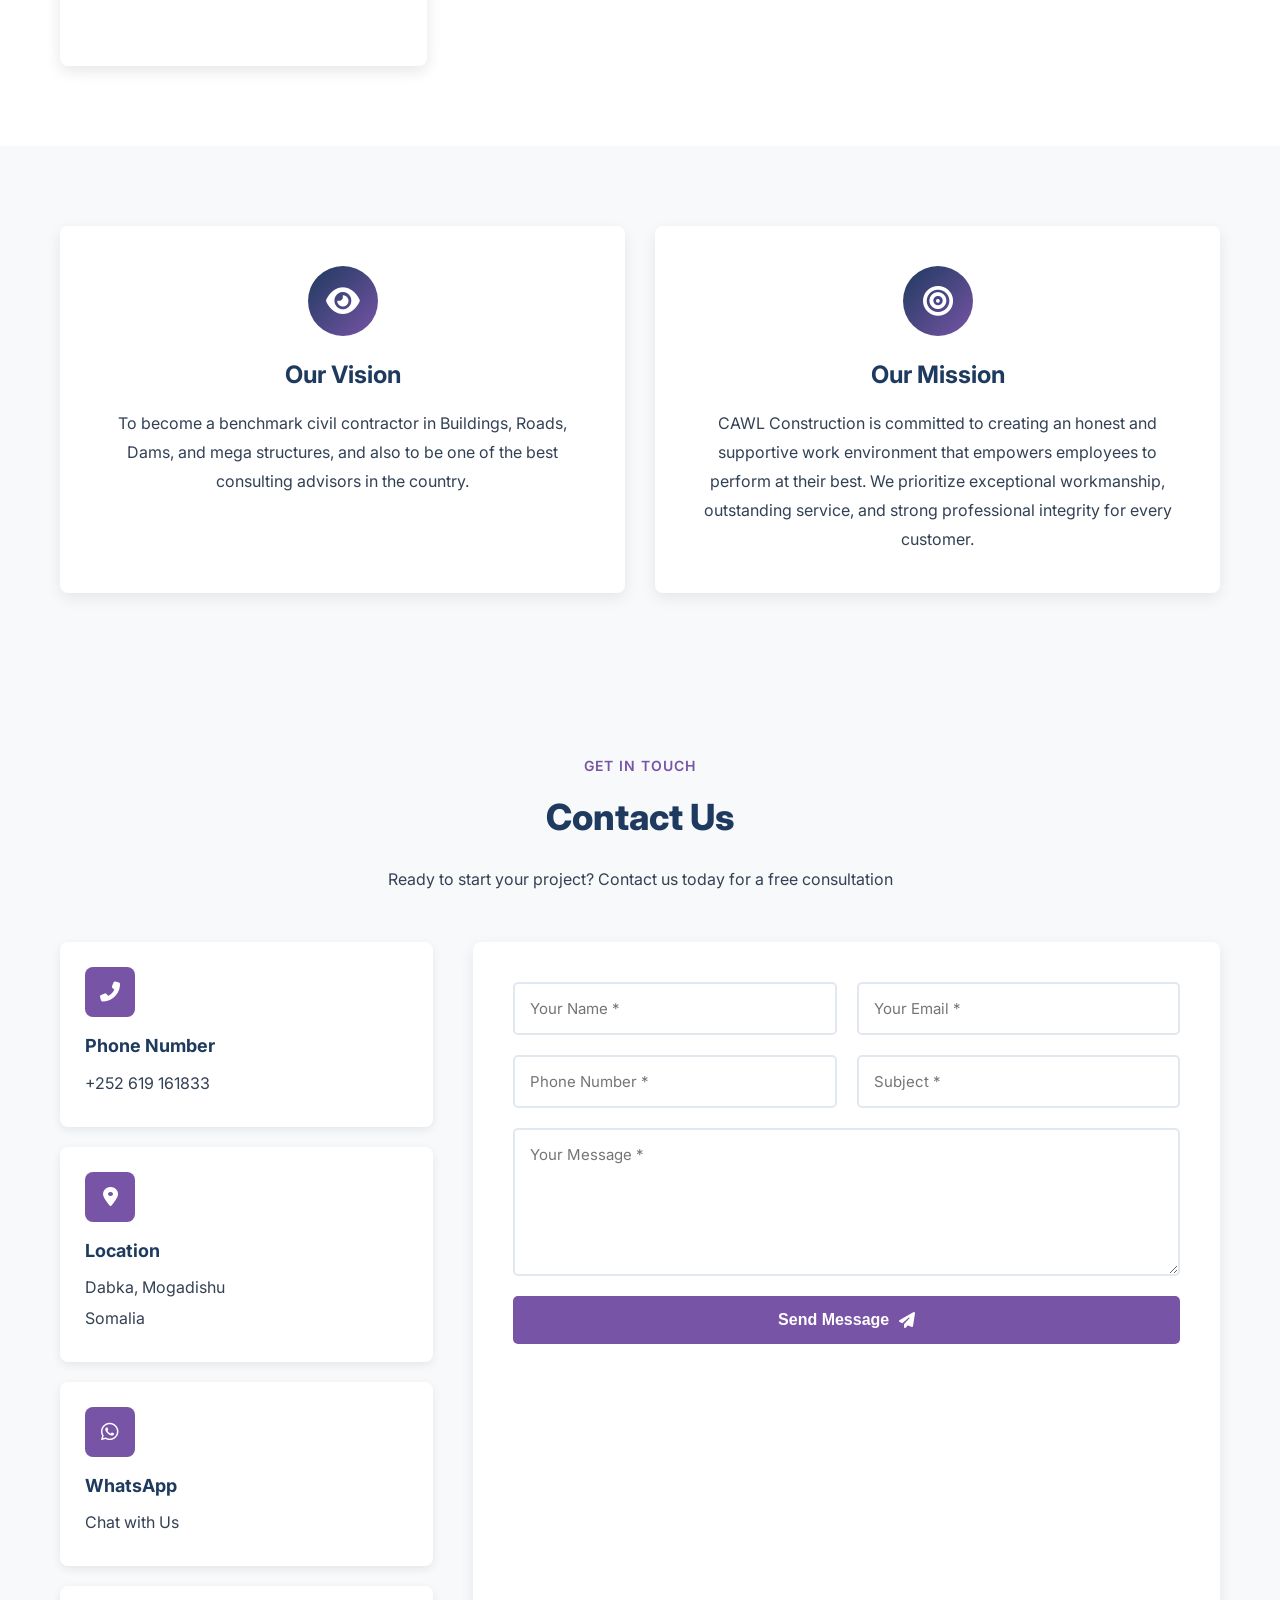
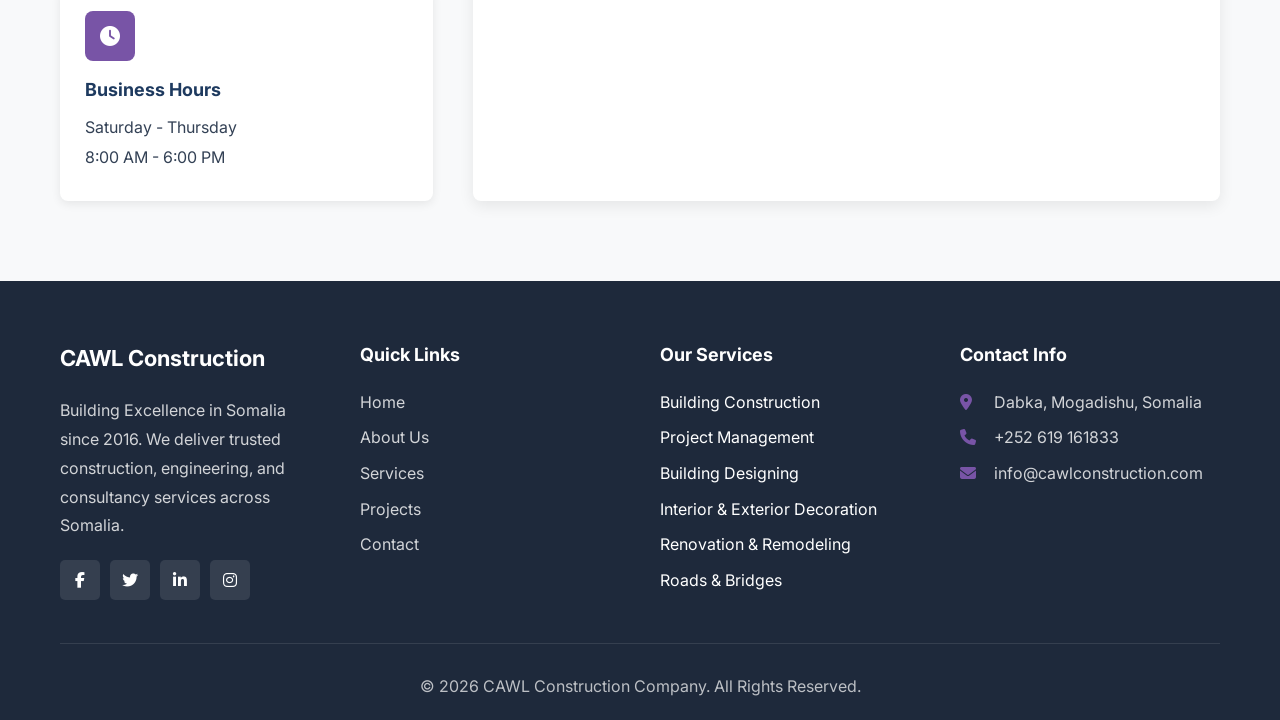
==== commit 2fc8657b: "Add more pictures throughout the website Enhanced visual content with: - Updated all 6 service image" ====
--- a/index.html
+++ b/index.html
@@ -157,7 +157,7 @@
             <div class="services-grid">
                 <div class="service-card">
                     <div class="service-image">
-                        <img src="https://images.unsplash.com/photo-1503387762-592deb58ef4e?w=600&q=75&auto=format" alt="Building Construction" loading="lazy">
+                        <img src="https://images.unsplash.com/photo-1504307651254-35680f356dfd?w=600&q=75&auto=format" alt="Building Construction" loading="lazy">
                     </div>
                     <div class="service-content">
                         <h3>Building Construction</h3>
@@ -168,7 +168,7 @@
 
                 <div class="service-card">
                     <div class="service-image">
-                        <img src="https://images.unsplash.com/photo-1454165804606-c3d57bc86b40?w=600&q=75&auto=format" alt="Project Management" loading="lazy">
+                        <img src="https://images.unsplash.com/photo-1541888946425-d81bb19240f5?w=600&q=75&auto=format" alt="Project Management" loading="lazy">
                     </div>
                     <div class="service-content">
                         <h3>Project Management</h3>
@@ -179,7 +179,7 @@
 
                 <div class="service-card">
                     <div class="service-image">
-                        <img src="https://images.unsplash.com/photo-1503387762-592deb58ef4e?w=600&q=75&auto=format" alt="Building Design" loading="lazy">
+                        <img src="https://images.unsplash.com/photo-1503387837-b154d5074bd2?w=600&q=75&auto=format" alt="Building Design" loading="lazy">
                     </div>
                     <div class="service-content">
                         <h3>Building Designing</h3>
@@ -190,7 +190,7 @@
 
                 <div class="service-card">
                     <div class="service-image">
-                        <img src="https://images.unsplash.com/photo-1513467535987-fd81bc7d62f8?w=600&q=75&auto=format" alt="Decoration" loading="lazy">
+                        <img src="https://images.unsplash.com/photo-1600210492486-724fe5c67fb0?w=600&q=75&auto=format" alt="Decoration" loading="lazy">
                     </div>
                     <div class="service-content">
                         <h3>Interior & Exterior Decoration</h3>
@@ -201,7 +201,7 @@
 
                 <div class="service-card">
                     <div class="service-image">
-                        <img src="https://images.unsplash.com/photo-1534237710431-e2fc698436d0?w=600&q=75&auto=format" alt="Renovation" loading="lazy">
+                        <img src="https://images.unsplash.com/photo-1581858726788-75bc0f6a952d?w=600&q=75&auto=format" alt="Renovation" loading="lazy">
                     </div>
                     <div class="service-content">
                         <h3>Renovation & Remodeling</h3>
@@ -212,7 +212,7 @@
 
                 <div class="service-card">
                     <div class="service-image">
-                        <img src="https://images.unsplash.com/photo-1584464491033-06628f3a6b7b?w=600&q=75&auto=format" alt="Roads and Bridges" loading="lazy">
+                        <img src="https://images.unsplash.com/photo-1558281304-02fc9deab797?w=600&q=75&auto=format" alt="Roads and Bridges" loading="lazy">
                     </div>
                     <div class="service-content">
                         <h3>Roads & Bridges</h3>
@@ -315,6 +315,97 @@
                                 <h3>Hotel Construction</h3>
                                 <p>Mogadishu, Somalia</p>
                                 <span class="project-category">Building Construction</span>
+                            </div>
+                        </div>
+                    </div>
+                </div>
+
+                <div class="project-card" data-category="roads">
+                    <div class="project-image">
+                        <img src="https://images.unsplash.com/photo-1558281304-02fc9deab797?w=800&q=75&auto=format" alt="Bridge Construction" loading="lazy">
+                        <div class="project-overlay">
+                            <div class="project-info">
+                                <h3>Modern Bridge Construction</h3>
+                                <p>Connecting Communities, Somalia</p>
+                                <span class="project-category">Roads & Bridges</span>
+                            </div>
+                        </div>
+                    </div>
+                </div>
+
+                <div class="project-card" data-category="building">
+                    <div class="project-image">
+                        <img src="https://images.unsplash.com/photo-1565008576549-57569a49371d?w=800&q=75&auto=format" alt="Office Building" loading="lazy">
+                        <div class="project-overlay">
+                            <div class="project-info">
+                                <h3>Corporate Office Complex</h3>
+                                <p>Mogadishu, Somalia</p>
+                                <span class="project-category">Building Construction</span>
+                            </div>
+                        </div>
+                    </div>
+                </div>
+
+                <div class="project-card" data-category="civil">
+                    <div class="project-image">
+                        <img src="https://images.unsplash.com/photo-1587293852726-70cdb56c2866?w=800&q=75&auto=format" alt="Infrastructure" loading="lazy">
+                        <div class="project-overlay">
+                            <div class="project-info">
+                                <h3>Water Supply Infrastructure</h3>
+                                <p>Rural Somalia</p>
+                                <span class="project-category">Civil Engineering</span>
+                            </div>
+                        </div>
+                    </div>
+                </div>
+
+                <div class="project-card" data-category="renovation">
+                    <div class="project-image">
+                        <img src="https://images.unsplash.com/photo-1581858726788-75bc0f6a952d?w=800&q=75&auto=format" alt="Building Renovation" loading="lazy">
+                        <div class="project-overlay">
+                            <div class="project-info">
+                                <h3>Historic Building Restoration</h3>
+                                <p>Mogadishu, Somalia</p>
+                                <span class="project-category">Renovation</span>
+                            </div>
+                        </div>
+                    </div>
+                </div>
+
+                <div class="project-card" data-category="building">
+                    <div class="project-image">
+                        <img src="https://images.unsplash.com/photo-1582407947304-fd86f028f716?w=800&q=75&auto=format" alt="Shopping Mall" loading="lazy">
+                        <div class="project-overlay">
+                            <div class="project-info">
+                                <h3>Shopping Mall Development</h3>
+                                <p>Mogadishu, Somalia</p>
+                                <span class="project-category">Building Construction</span>
+                            </div>
+                        </div>
+                    </div>
+                </div>
+
+                <div class="project-card" data-category="roads">
+                    <div class="project-image">
+                        <img src="https://images.unsplash.com/photo-1621839673705-6617adf9e890?w=800&q=75&auto=format" alt="Road Paving" loading="lazy">
+                        <div class="project-overlay">
+                            <div class="project-info">
+                                <h3>Urban Road Paving Project</h3>
+                                <p>Mogadishu Streets</p>
+                                <span class="project-category">Roads & Bridges</span>
+                            </div>
+                        </div>
+                    </div>
+                </div>
+
+                <div class="project-card" data-category="civil">
+                    <div class="project-image">
+                        <img src="https://images.unsplash.com/photo-1504307651254-35680f356dfd?w=800&q=75&auto=format" alt="Construction Site" loading="lazy">
+                        <div class="project-overlay">
+                            <div class="project-info">
+                                <h3>Multi-Story Building Project</h3>
+                                <p>Mogadishu, Somalia</p>
+                                <span class="project-category">Civil Engineering</span>
                             </div>
                         </div>
                     </div>
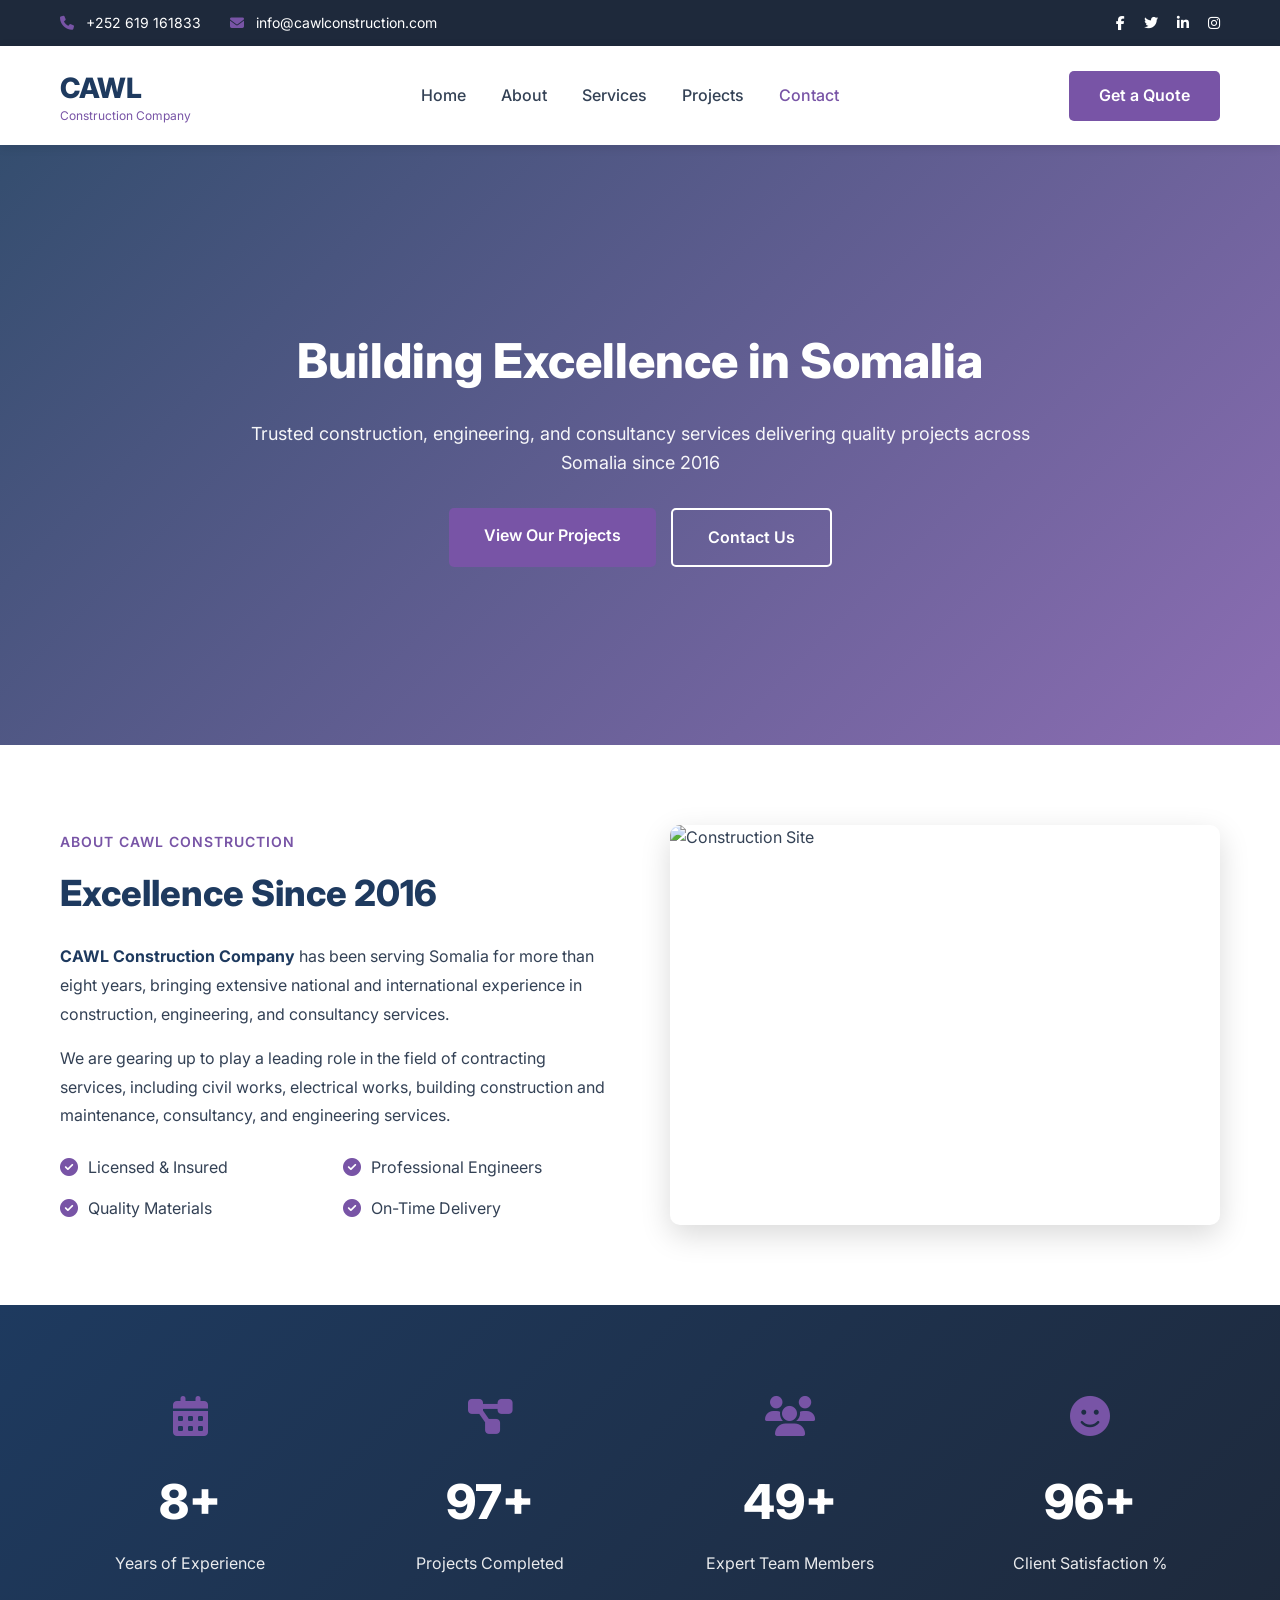
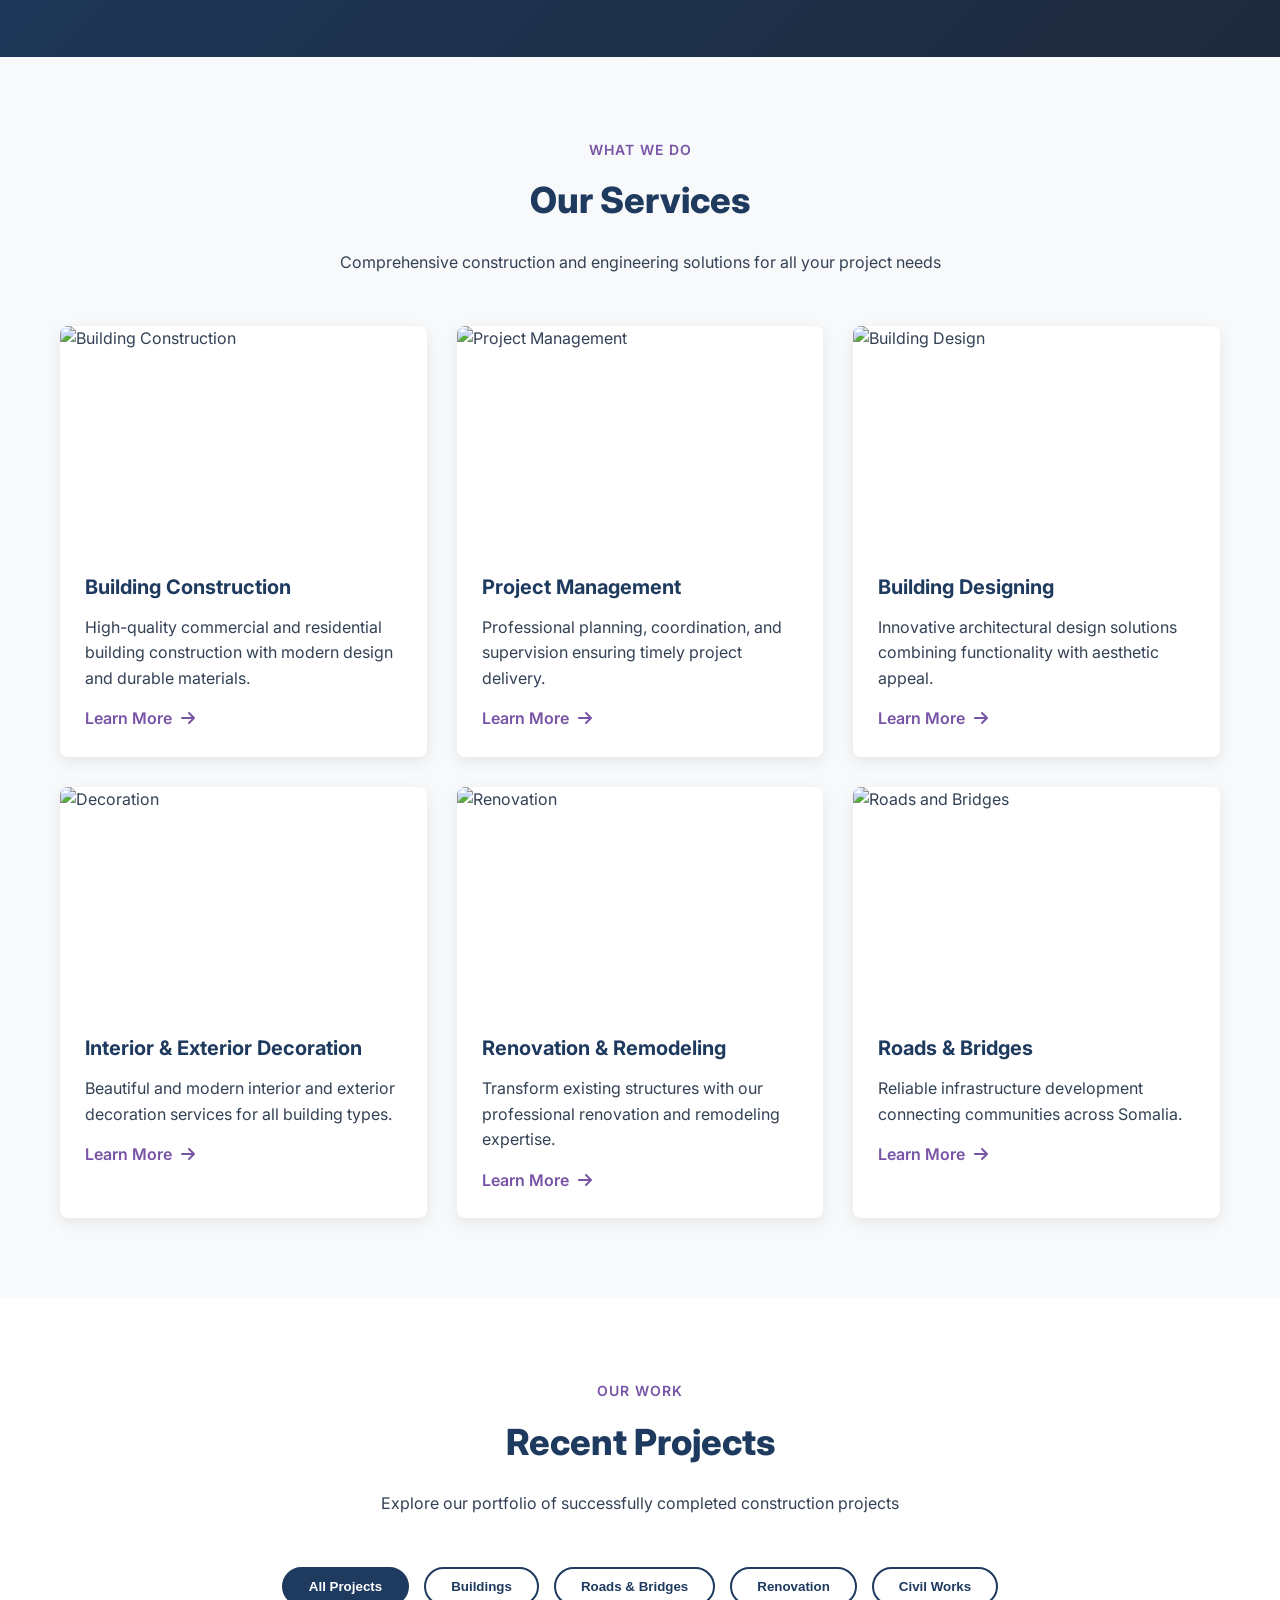
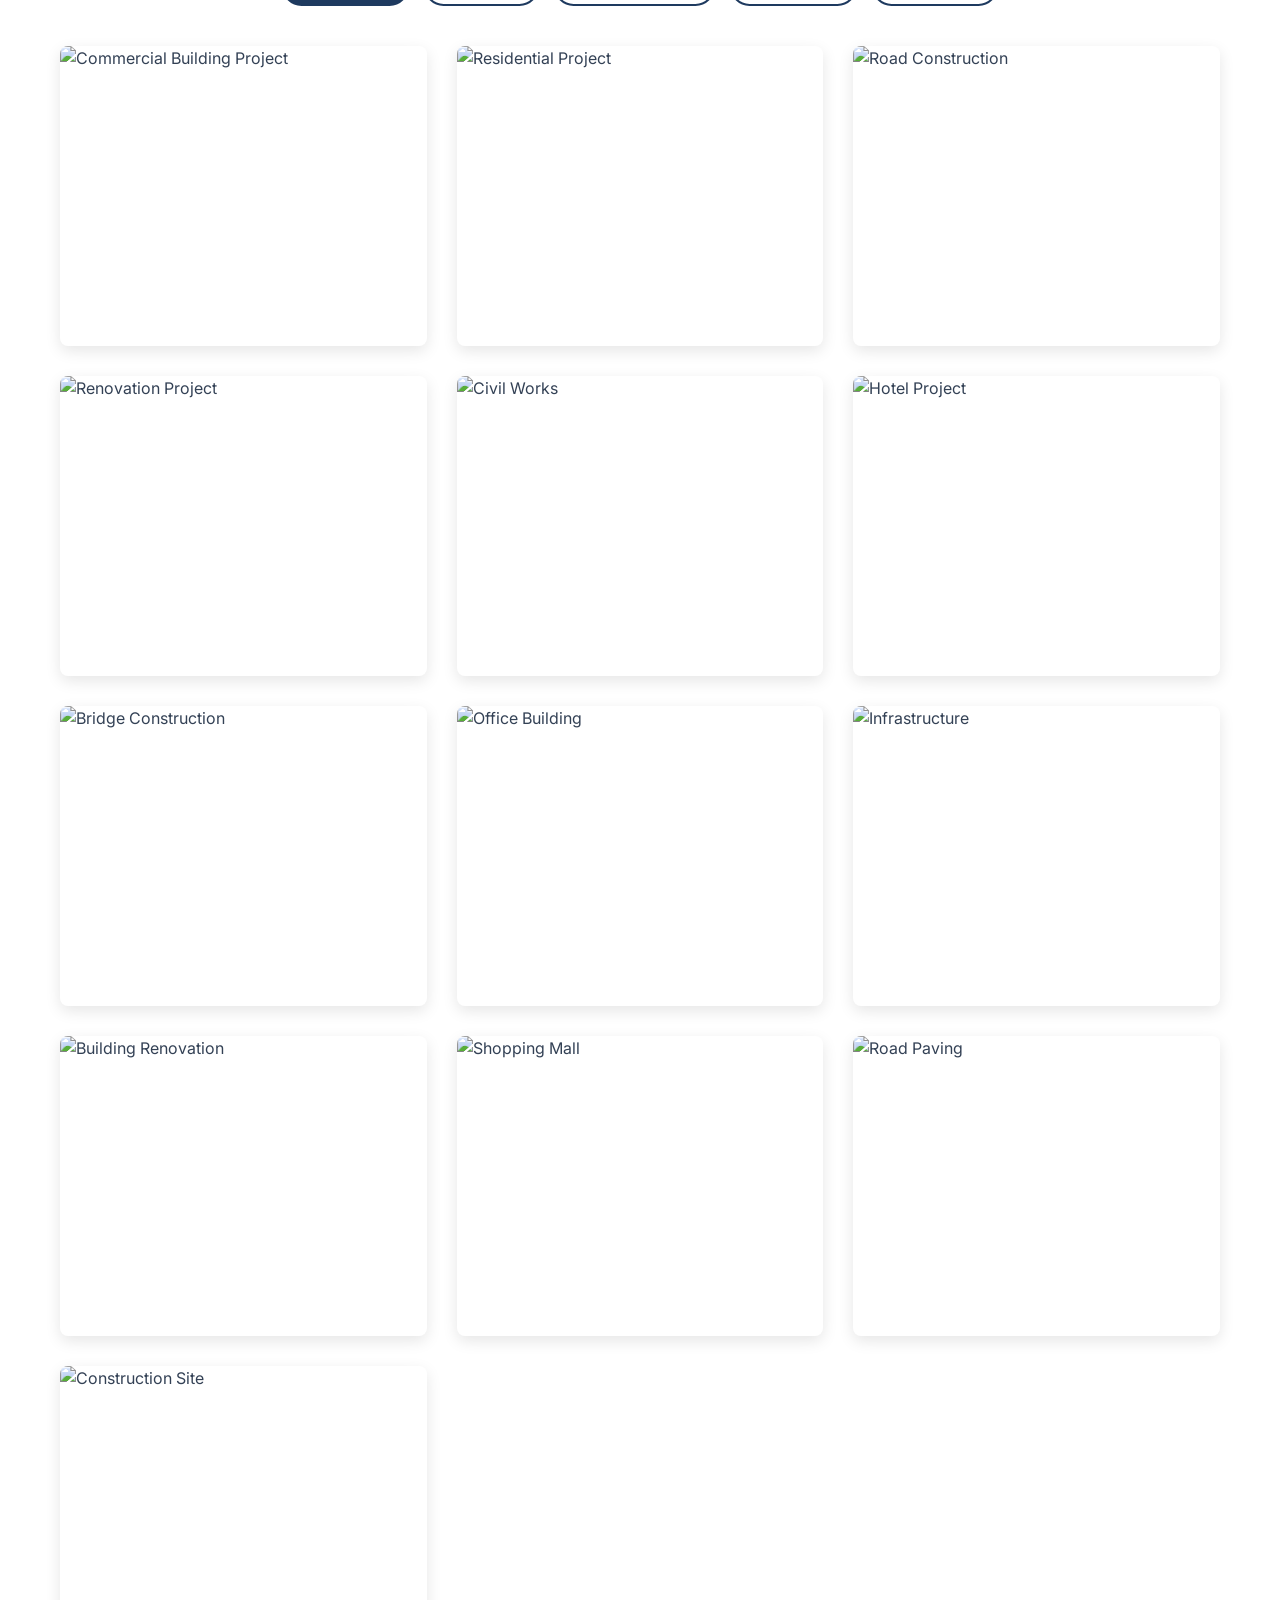
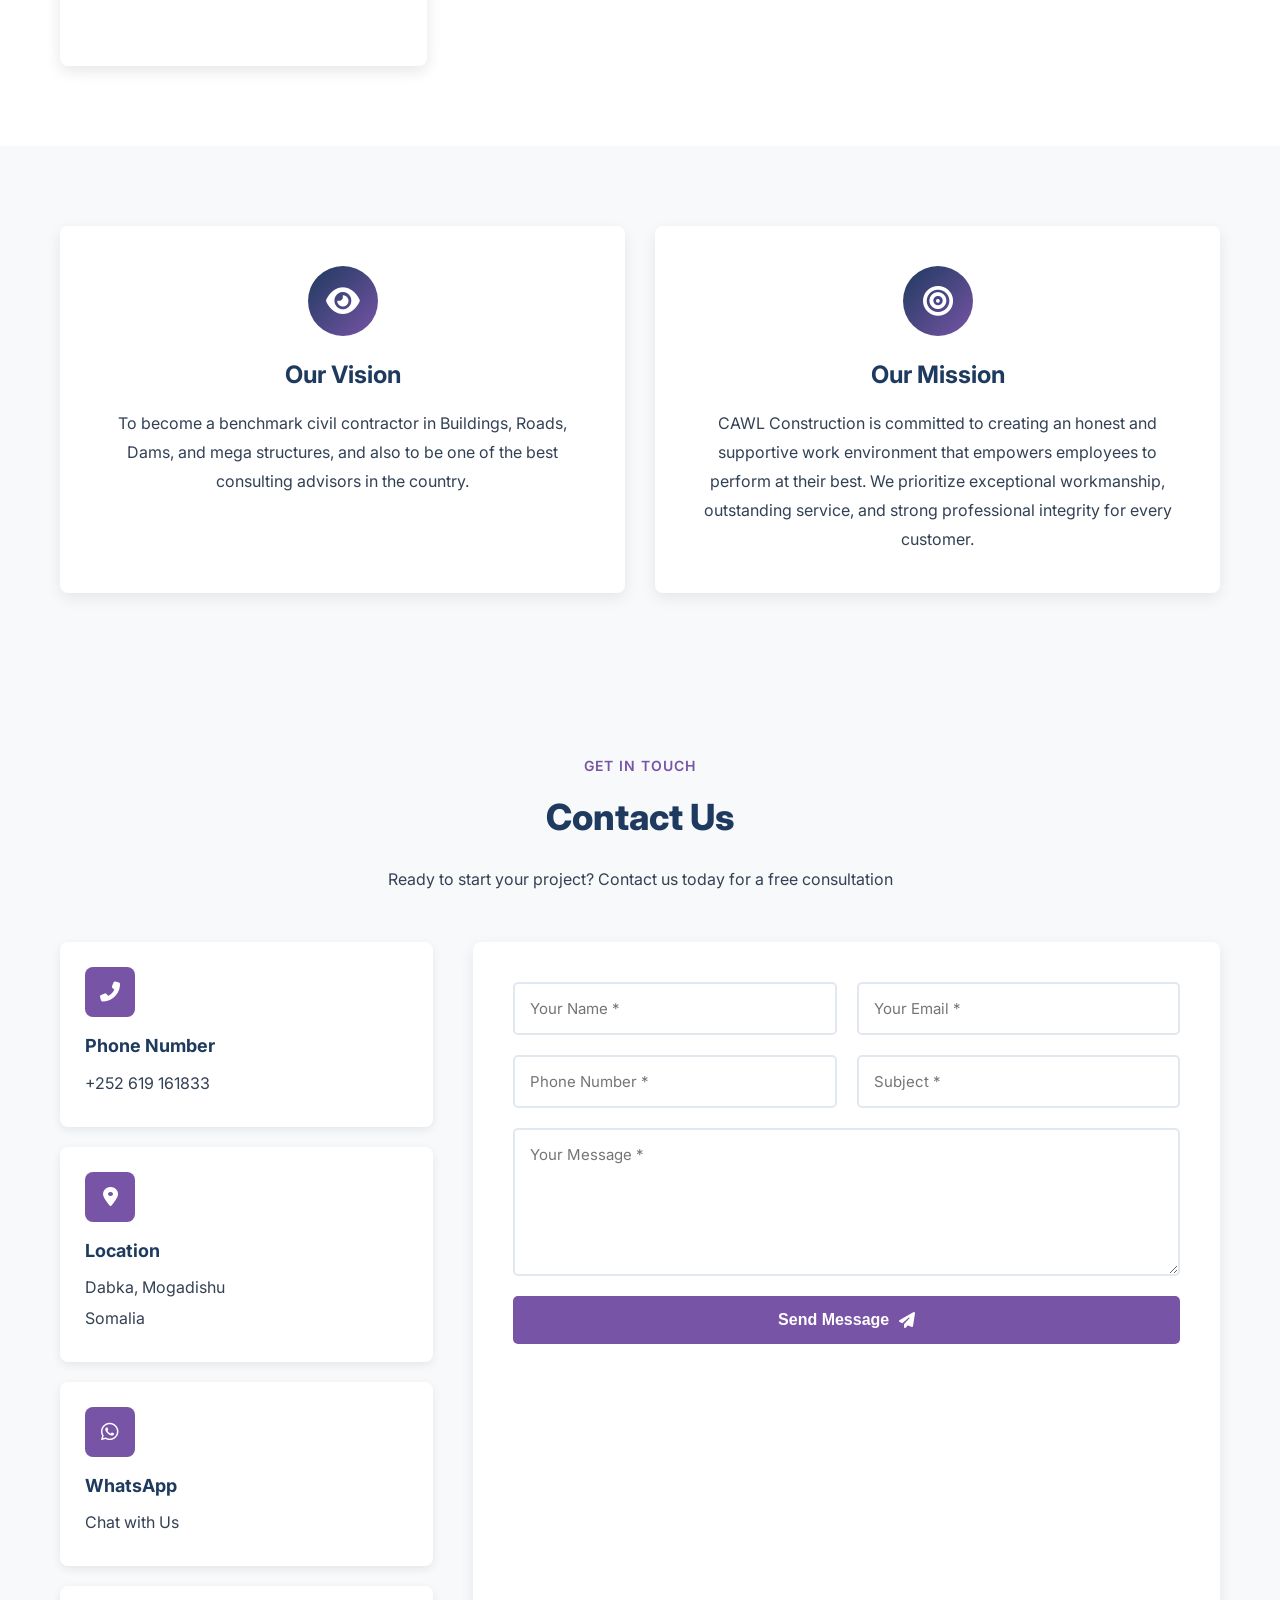
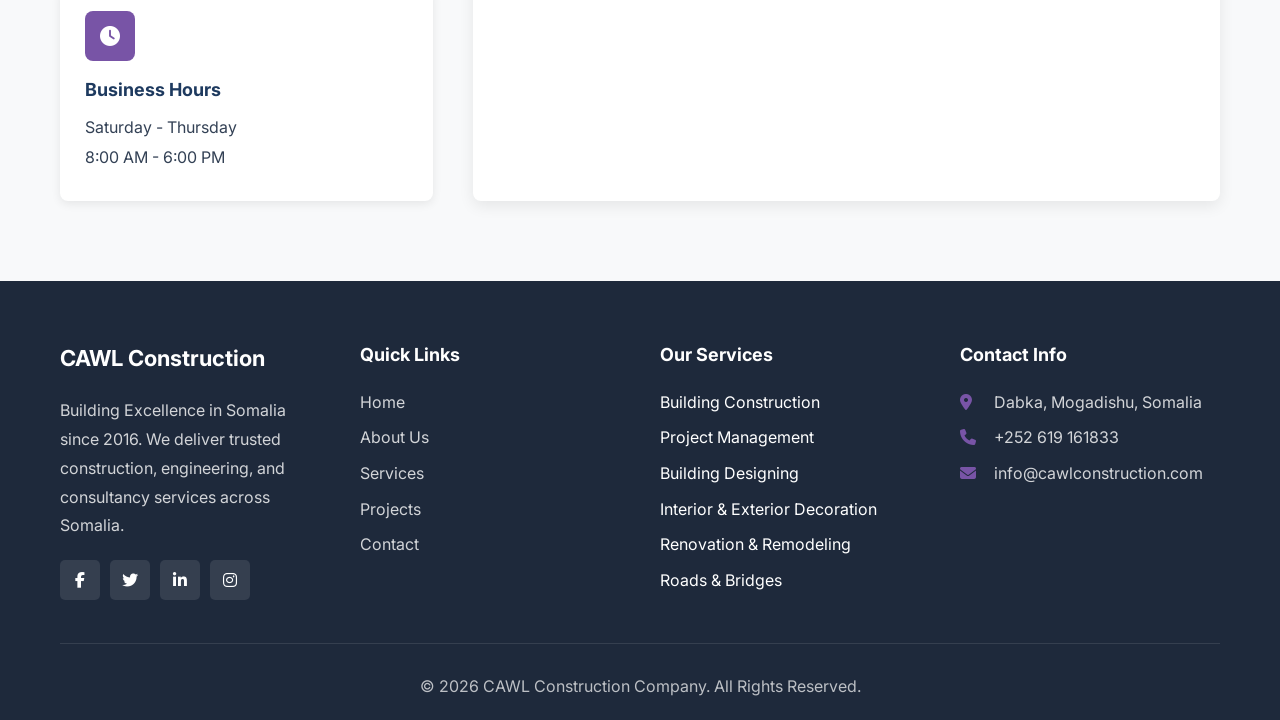
==== commit 06b27fe1: "Replace road images with more attractive pictures Updated all Roads & Bridges images with eye-catchi" ====
--- a/index.html
+++ b/index.html
@@ -212,7 +212,7 @@
 
                 <div class="service-card">
                     <div class="service-image">
-                        <img src="https://images.unsplash.com/photo-1558281304-02fc9deab797?w=600&q=75&auto=format" alt="Roads and Bridges" loading="lazy">
+                        <img src="https://images.unsplash.com/photo-1612892483236-52d32a0e0ac1?w=600&q=75&auto=format" alt="Roads and Bridges" loading="lazy">
                     </div>
                     <div class="service-content">
                         <h3>Roads & Bridges</h3>
@@ -270,7 +270,7 @@
 
                 <div class="project-card" data-category="roads">
                     <div class="project-image">
-                        <img src="https://images.unsplash.com/photo-1584464491033-06628f3a6b7b?w=800&q=75&auto=format" alt="Road Construction" loading="lazy">
+                        <img src="https://images.unsplash.com/photo-1619468129361-605ebea04b44?w=800&q=75&auto=format" alt="Road Construction" loading="lazy">
                         <div class="project-overlay">
                             <div class="project-info">
                                 <h3>Highway Development Project</h3>
@@ -322,7 +322,7 @@
 
                 <div class="project-card" data-category="roads">
                     <div class="project-image">
-                        <img src="https://images.unsplash.com/photo-1558281304-02fc9deab797?w=800&q=75&auto=format" alt="Bridge Construction" loading="lazy">
+                        <img src="https://images.unsplash.com/photo-1615650381454-a713d0f61e6e?w=800&q=75&auto=format" alt="Bridge Construction" loading="lazy">
                         <div class="project-overlay">
                             <div class="project-info">
                                 <h3>Modern Bridge Construction</h3>
@@ -387,7 +387,7 @@
 
                 <div class="project-card" data-category="roads">
                     <div class="project-image">
-                        <img src="https://images.unsplash.com/photo-1621839673705-6617adf9e890?w=800&q=75&auto=format" alt="Road Paving" loading="lazy">
+                        <img src="https://images.unsplash.com/photo-1600298881974-6be191ceeda1?w=800&q=75&auto=format" alt="Road Paving" loading="lazy">
                         <div class="project-overlay">
                             <div class="project-info">
                                 <h3>Urban Road Paving Project</h3>
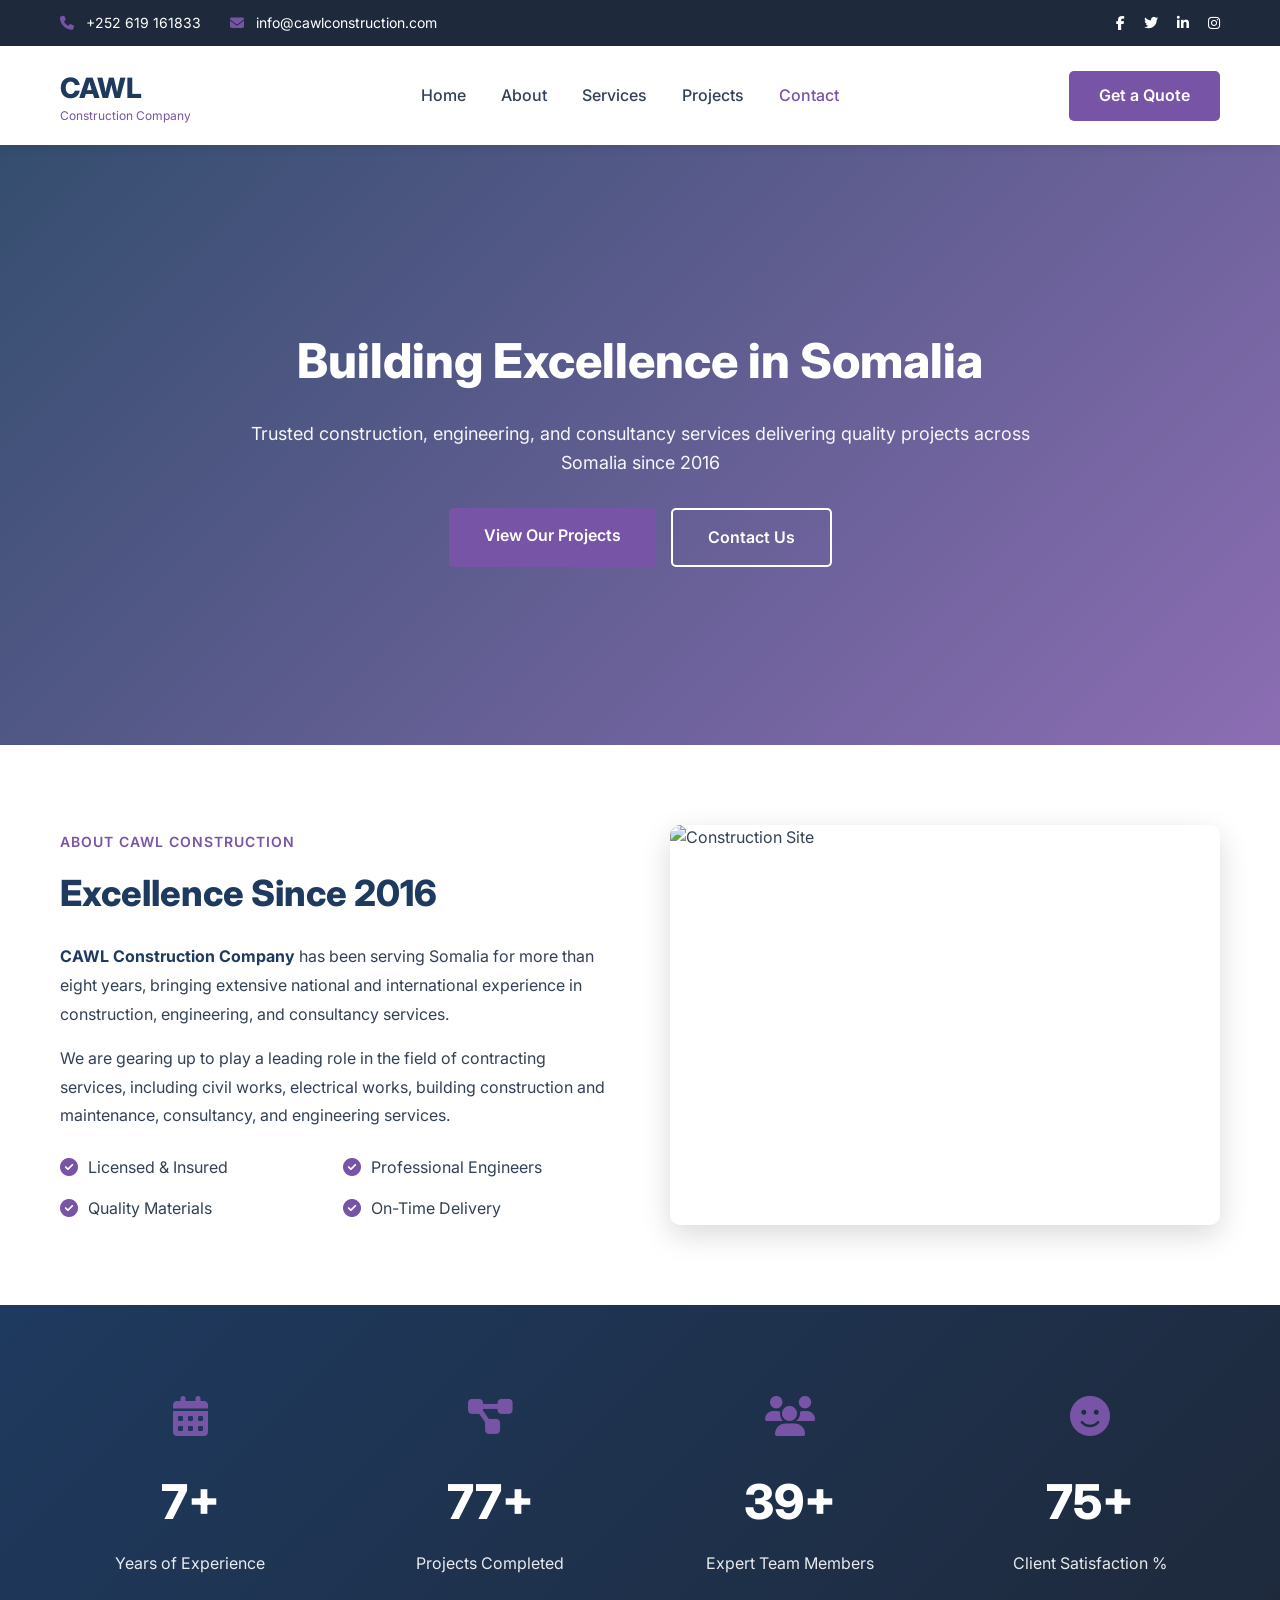
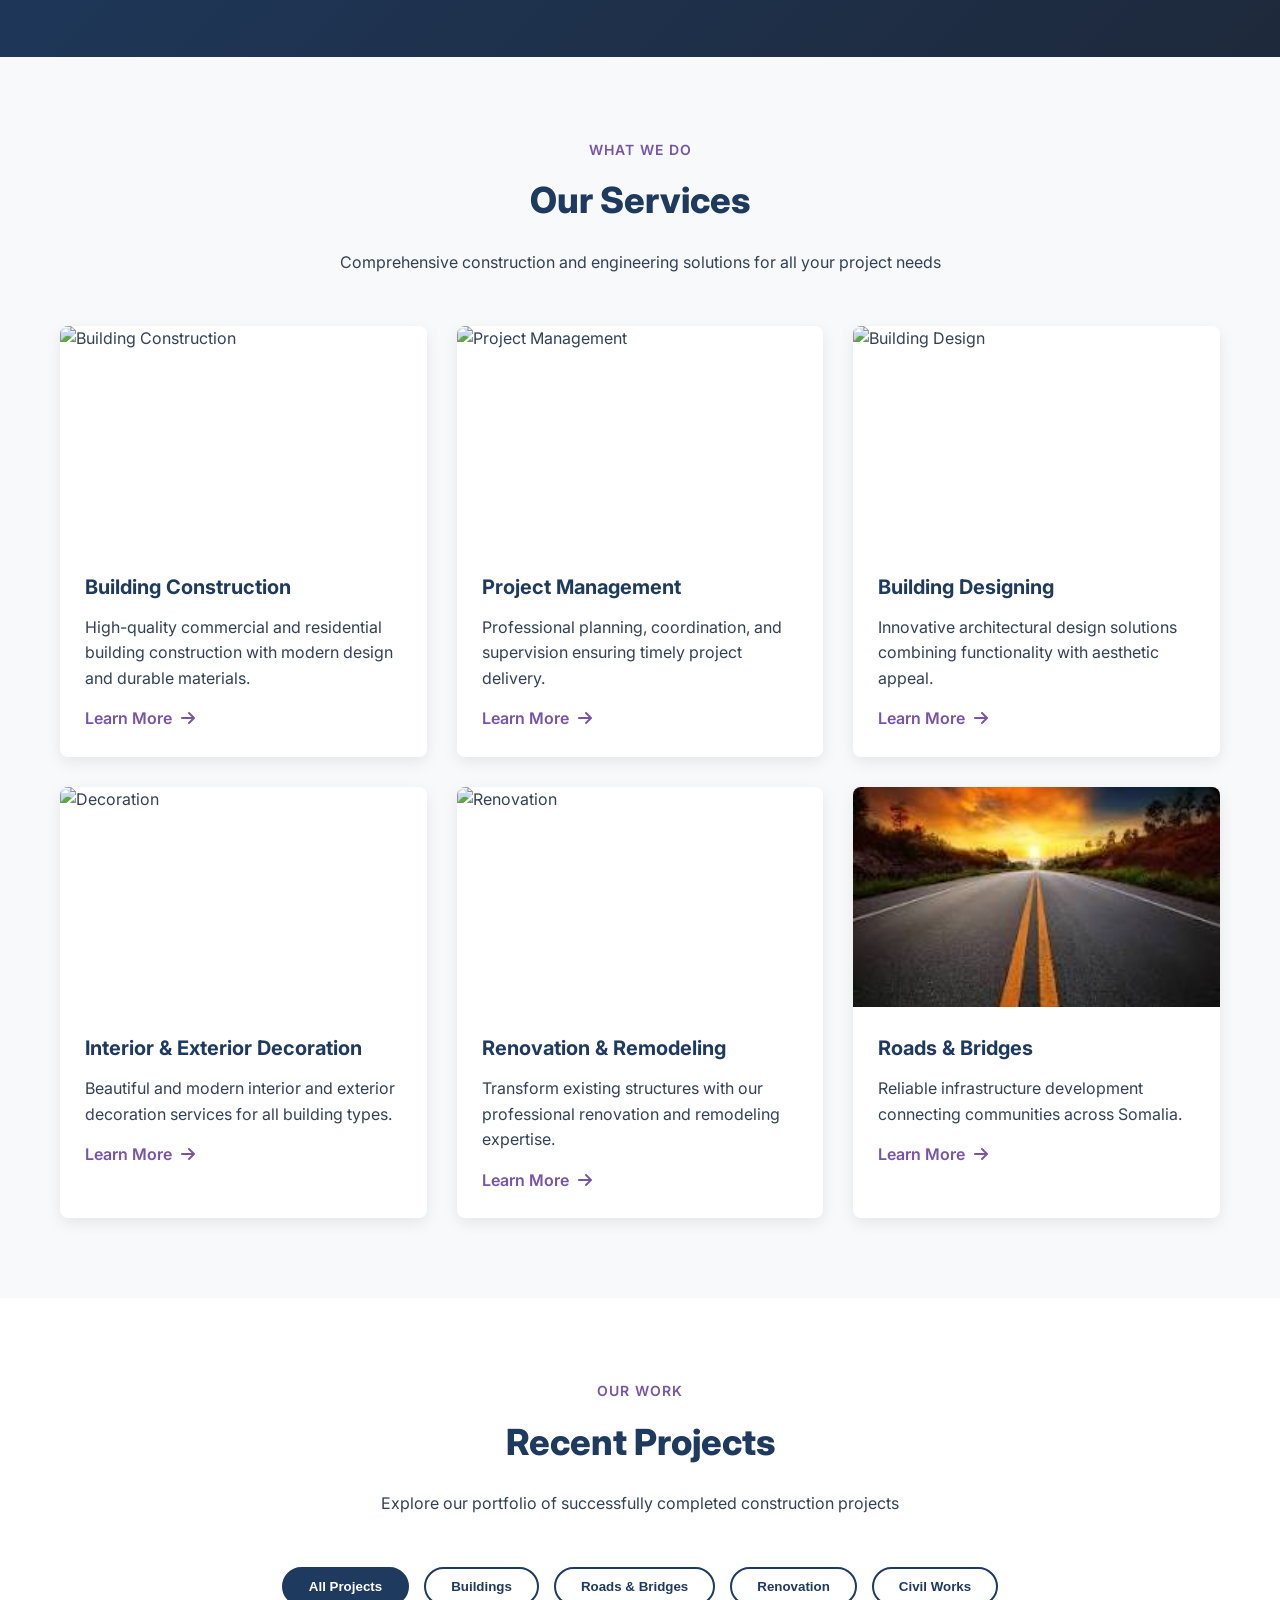
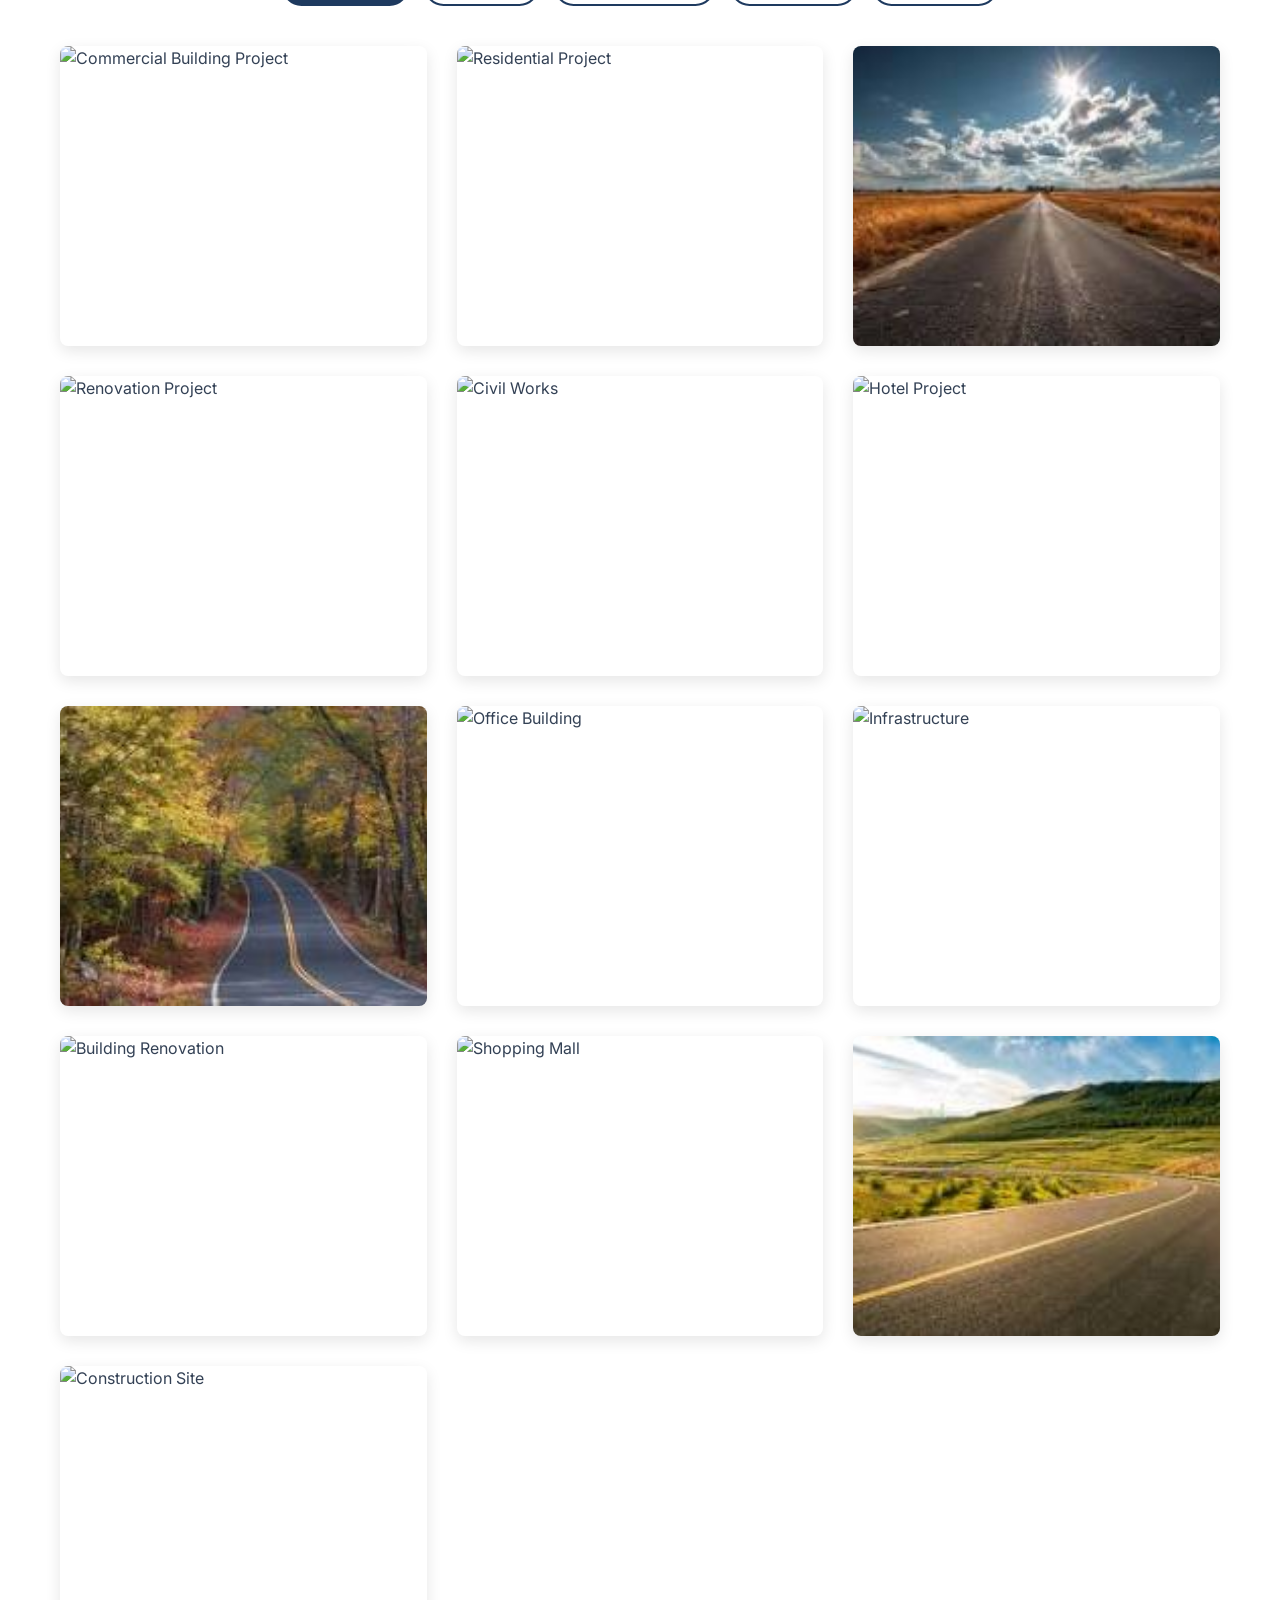
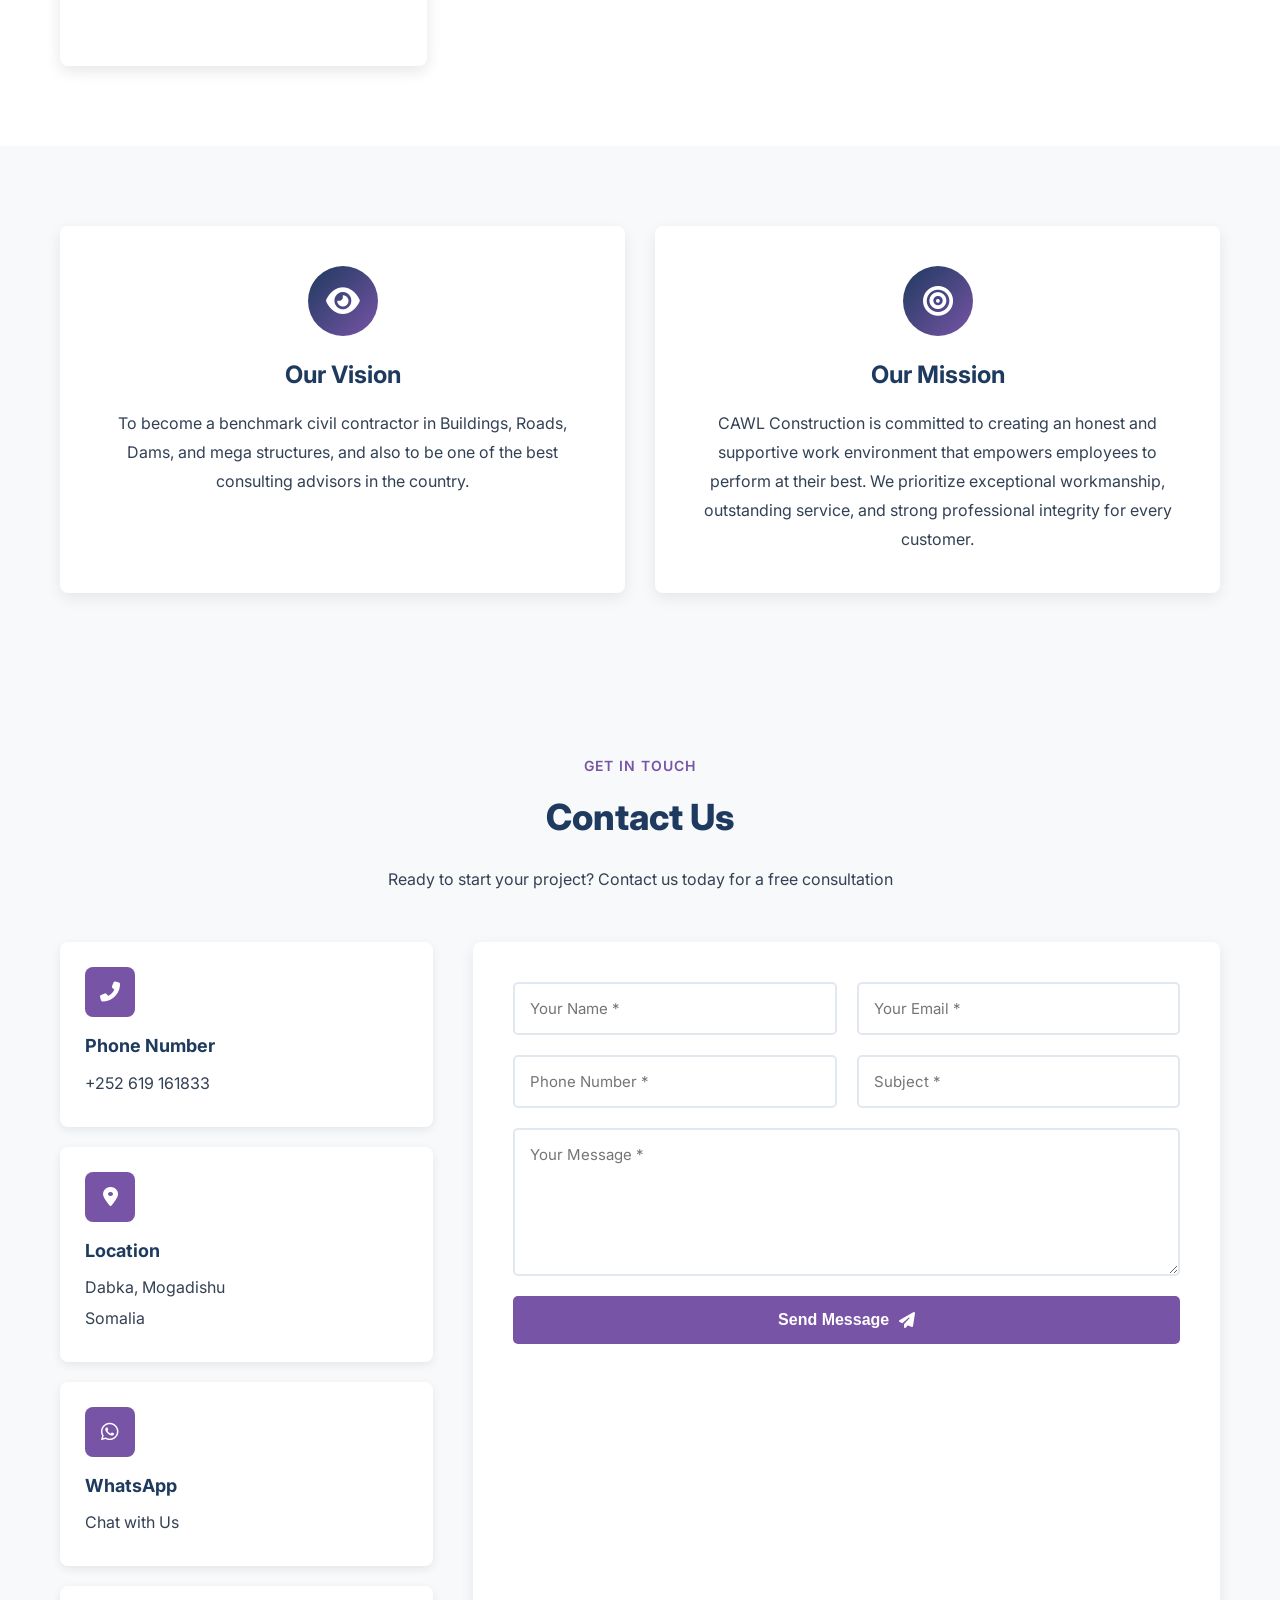
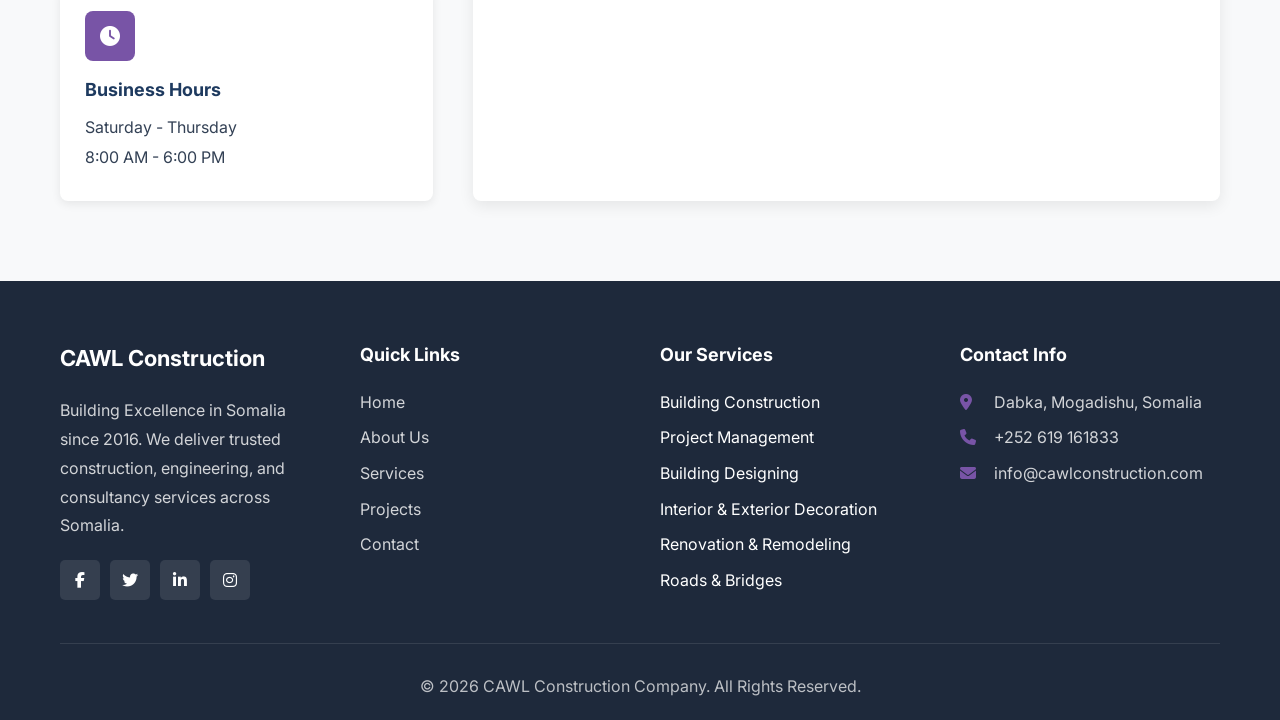
==== commit a63fd0ed: "Add local road images and replace online images Added 5 beautiful road construction images from loca" ====
--- a/index.html
+++ b/index.html
@@ -212,7 +212,7 @@
 
                 <div class="service-card">
                     <div class="service-image">
-                        <img src="https://images.unsplash.com/photo-1612892483236-52d32a0e0ac1?w=600&q=75&auto=format" alt="Roads and Bridges" loading="lazy">
+                        <img src="images/sunset-road.jpg" alt="Roads and Bridges" loading="lazy">
                     </div>
                     <div class="service-content">
                         <h3>Roads & Bridges</h3>
@@ -270,7 +270,7 @@
 
                 <div class="project-card" data-category="roads">
                     <div class="project-image">
-                        <img src="https://images.unsplash.com/photo-1619468129361-605ebea04b44?w=800&q=75&auto=format" alt="Road Construction" loading="lazy">
+                        <img src="images/highway-clouds.jpg" alt="Road Construction" loading="lazy">
                         <div class="project-overlay">
                             <div class="project-info">
                                 <h3>Highway Development Project</h3>
@@ -322,7 +322,7 @@
 
                 <div class="project-card" data-category="roads">
                     <div class="project-image">
-                        <img src="https://images.unsplash.com/photo-1615650381454-a713d0f61e6e?w=800&q=75&auto=format" alt="Bridge Construction" loading="lazy">
+                        <img src="images/autumn-road.jpg" alt="Bridge Construction" loading="lazy">
                         <div class="project-overlay">
                             <div class="project-info">
                                 <h3>Modern Bridge Construction</h3>
@@ -387,7 +387,7 @@
 
                 <div class="project-card" data-category="roads">
                     <div class="project-image">
-                        <img src="https://images.unsplash.com/photo-1600298881974-6be191ceeda1?w=800&q=75&auto=format" alt="Road Paving" loading="lazy">
+                        <img src="images/countryside-road.jpg" alt="Road Paving" loading="lazy">
                         <div class="project-overlay">
                             <div class="project-info">
                                 <h3>Urban Road Paving Project</h3>
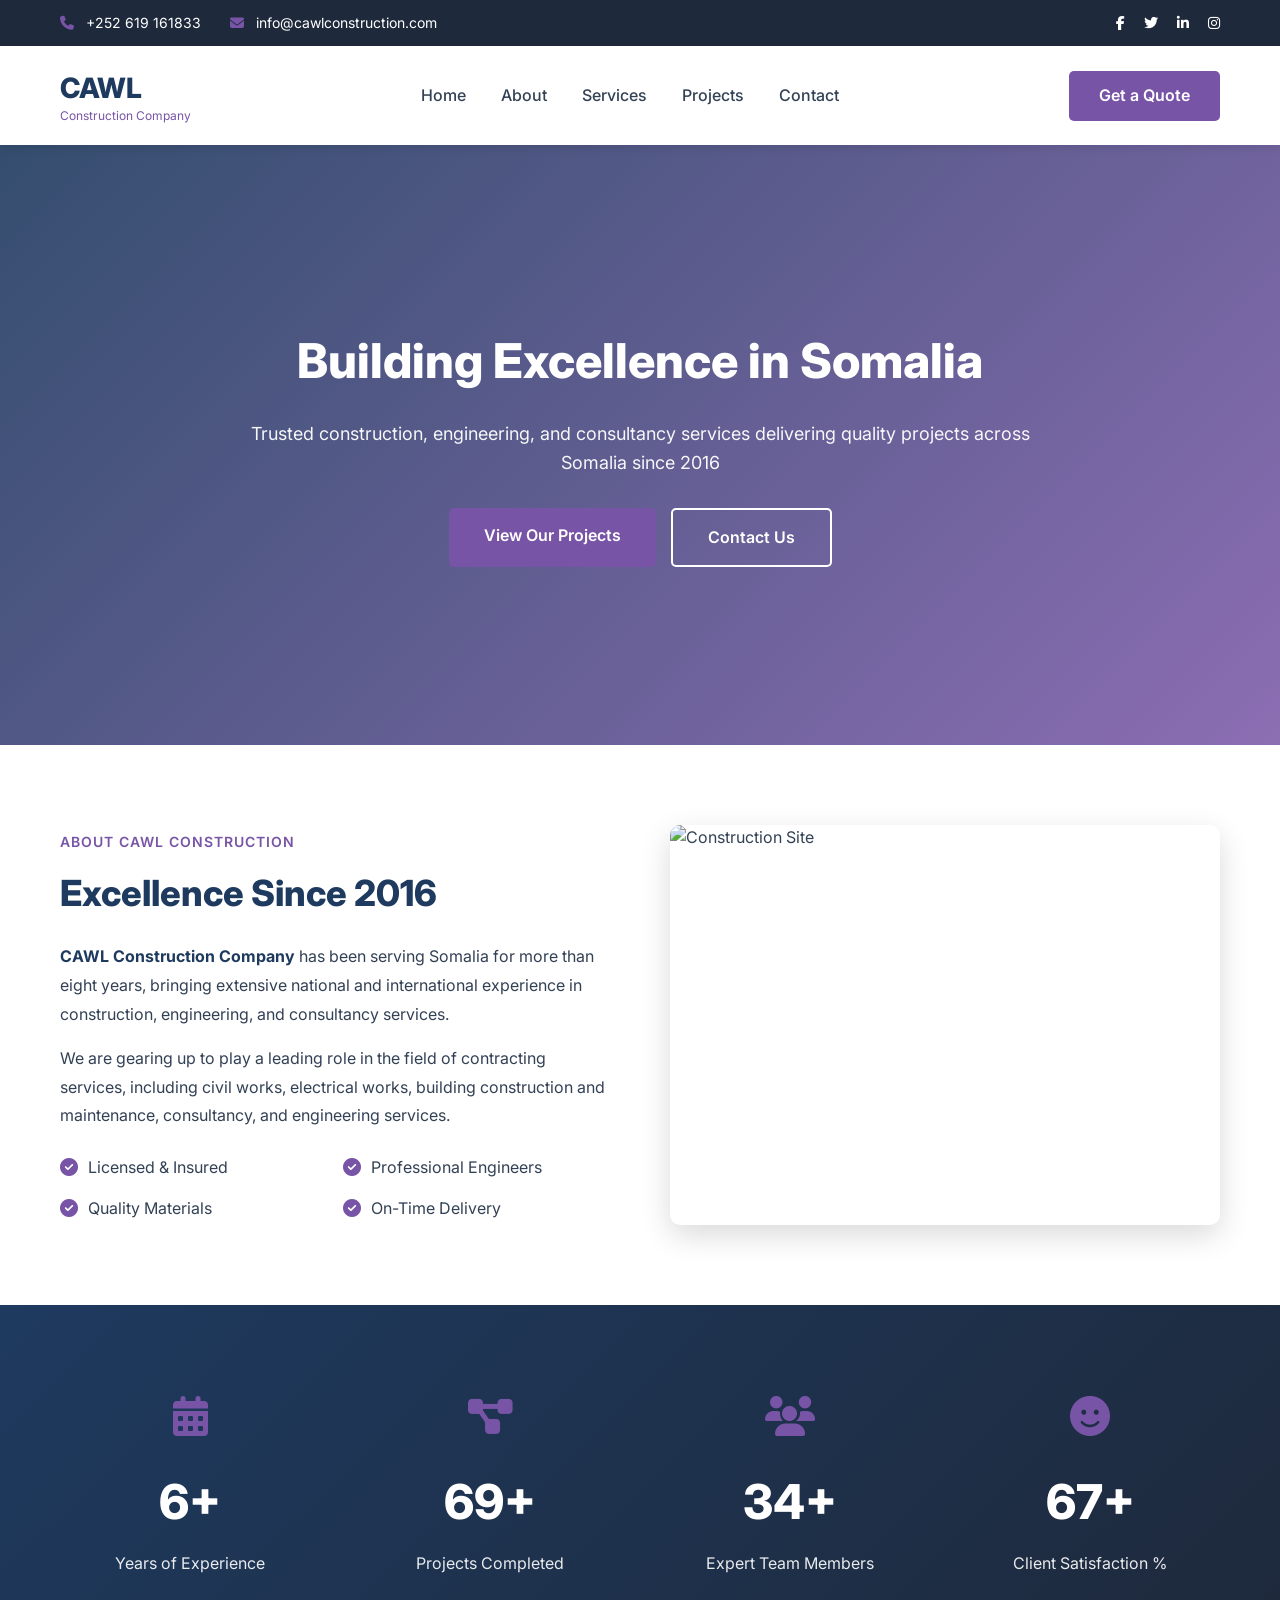
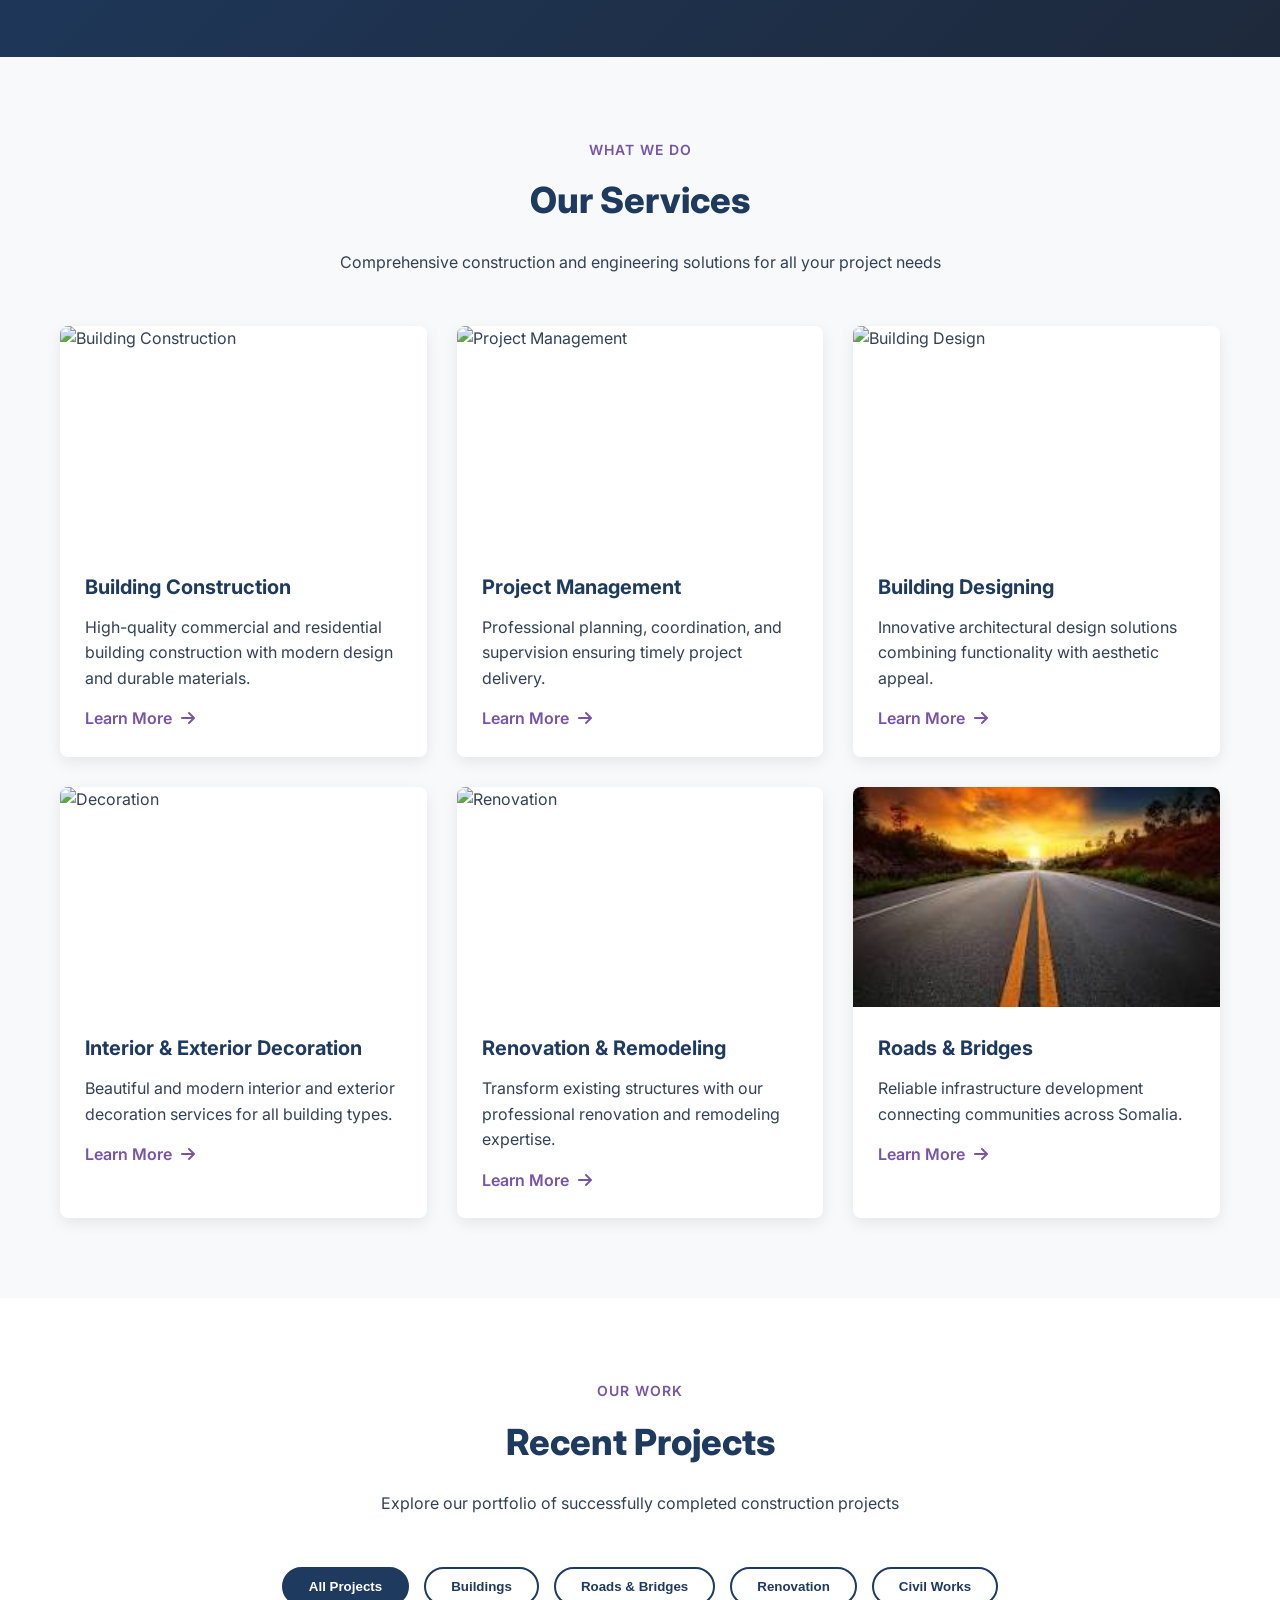
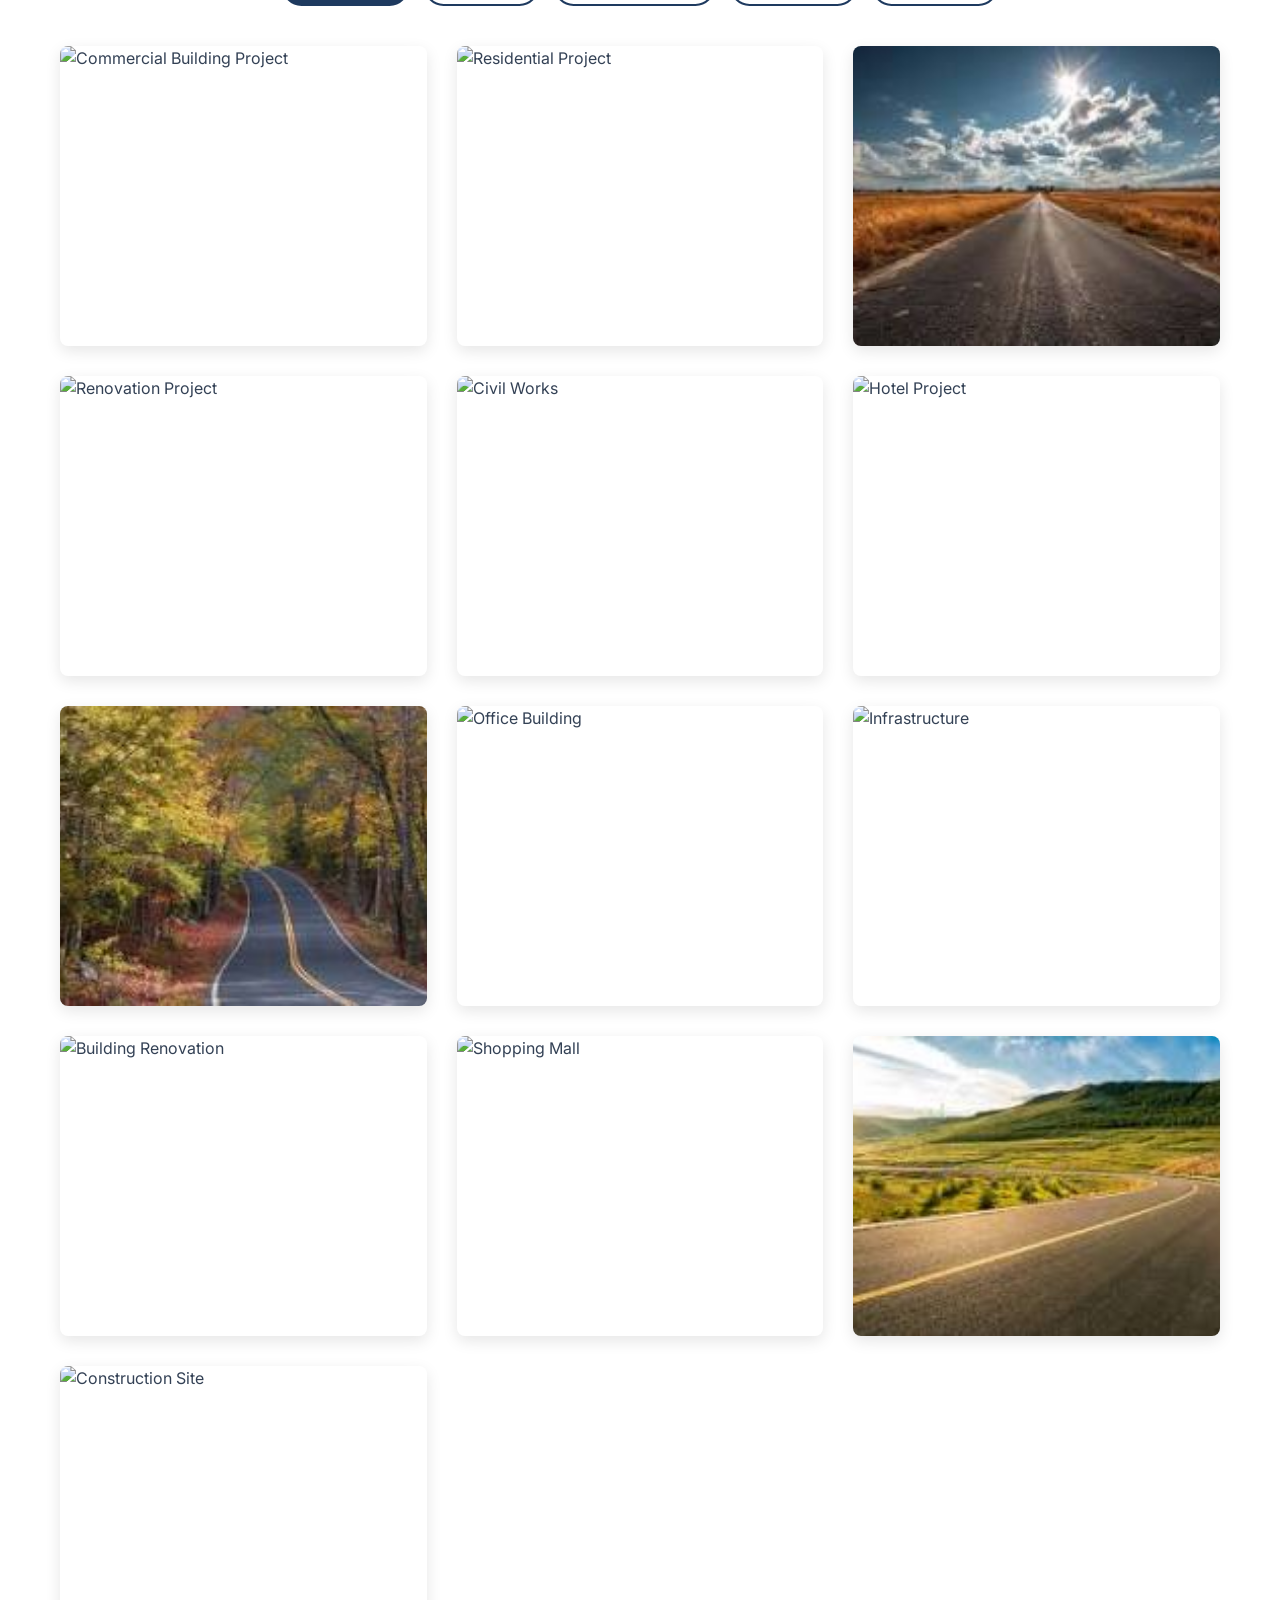
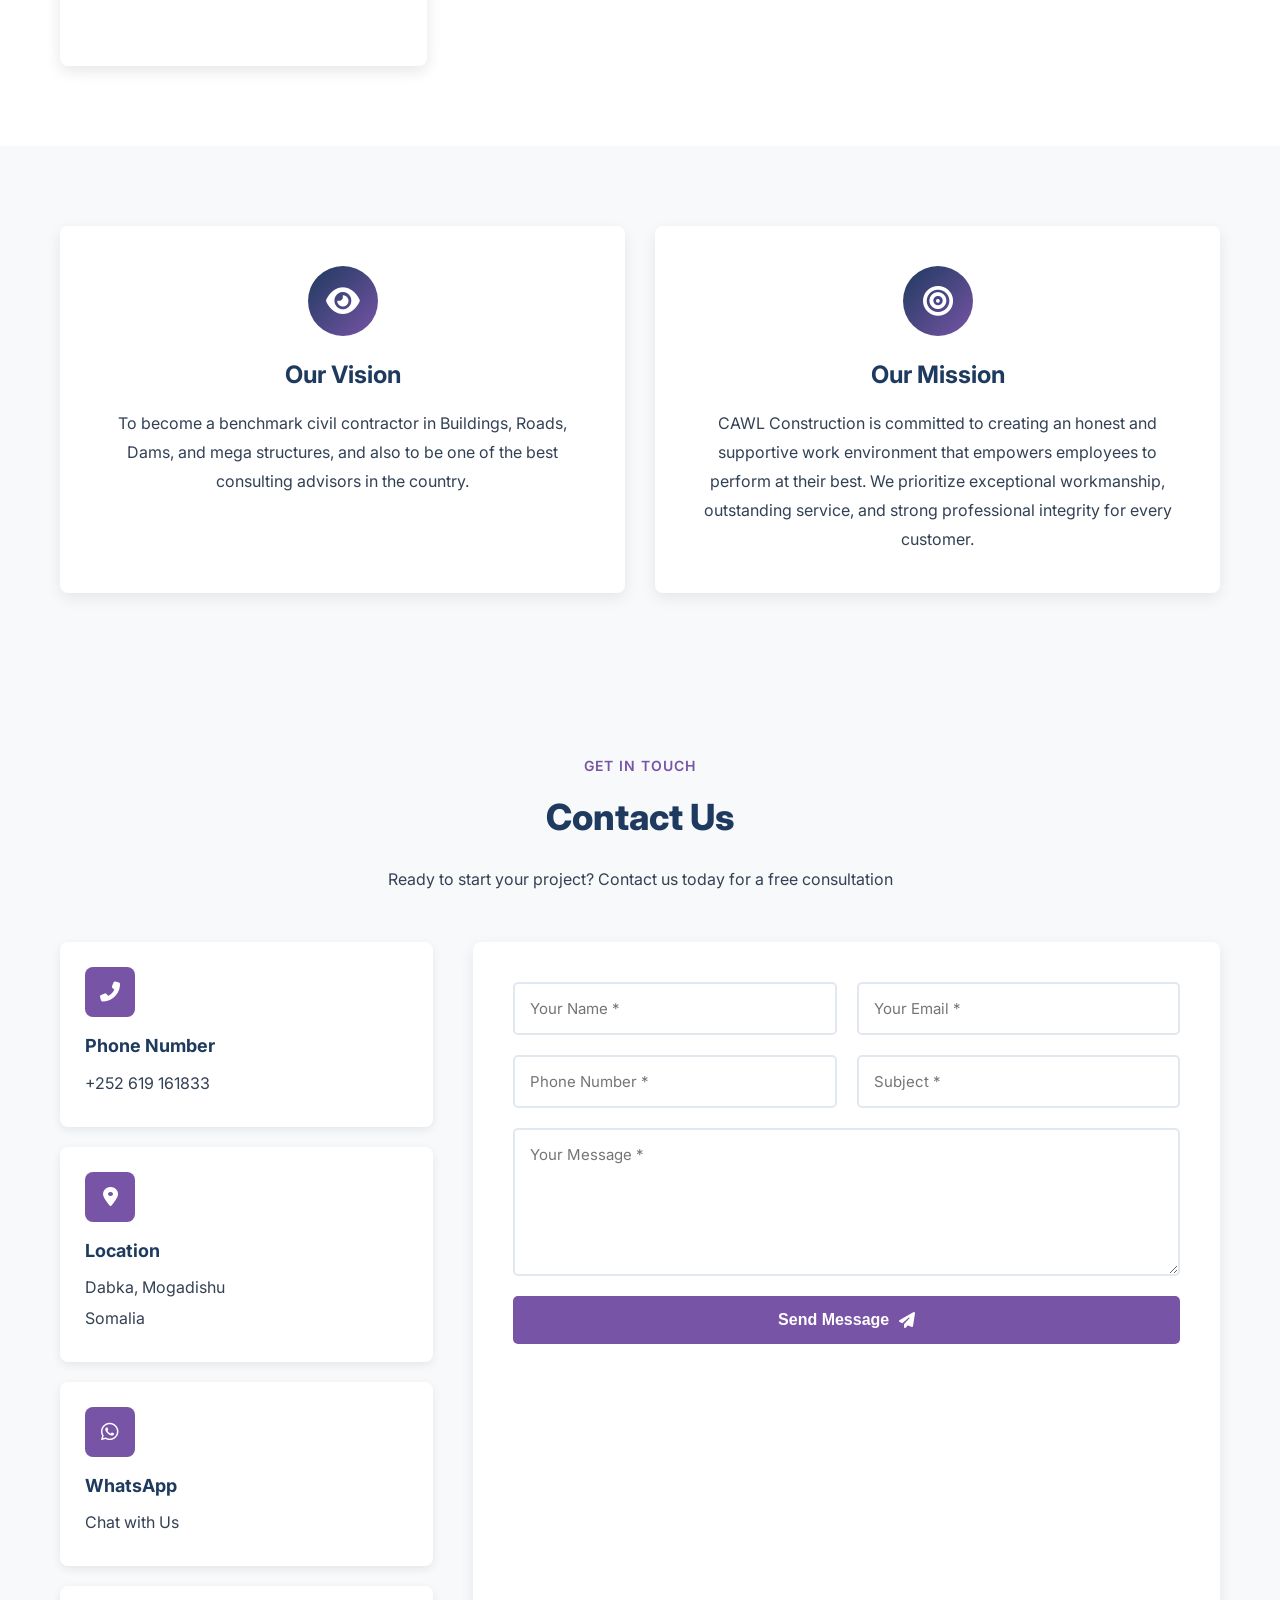
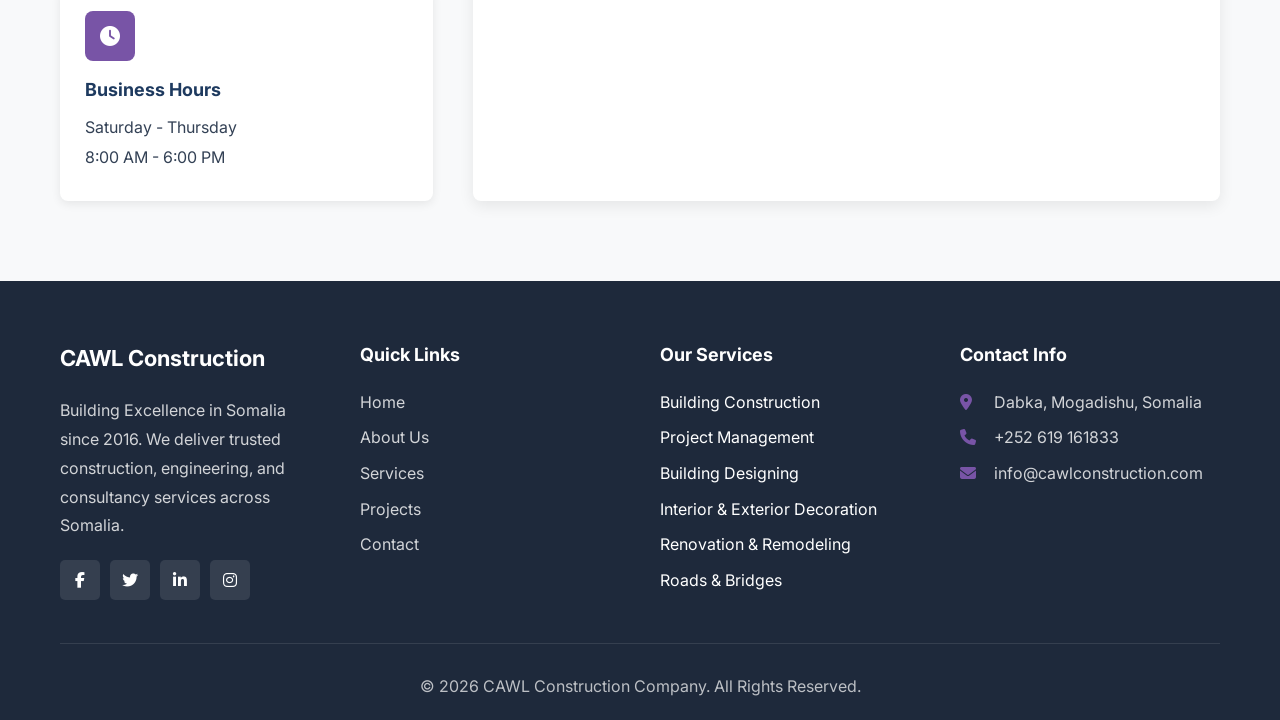
==== commit 74d742ae: "Add separate pages for navigation menu Created 4 new pages: - about.html: About CAWL Construction wi" ====
--- a/index.html
+++ b/index.html
@@ -44,11 +44,11 @@
                         <span>Construction Company</span>
                     </div>
                     <ul class="nav-menu" id="navMenu">
-                        <li><a href="#home" class="nav-link active">Home</a></li>
-                        <li><a href="#about" class="nav-link">About</a></li>
-                        <li><a href="#services" class="nav-link">Services</a></li>
-                        <li><a href="#projects" class="nav-link">Projects</a></li>
-                        <li><a href="#contact" class="nav-link">Contact</a></li>
+                        <li><a href="index.html" class="nav-link active">Home</a></li>
+                        <li><a href="about.html" class="nav-link">About</a></li>
+                        <li><a href="services.html" class="nav-link">Services</a></li>
+                        <li><a href="projects.html" class="nav-link">Projects</a></li>
+                        <li><a href="contact.html" class="nav-link">Contact</a></li>
                     </ul>
                     <a href="#contact" class="btn-primary">Get a Quote</a>
                     <div class="hamburger" id="hamburger">
@@ -162,7 +162,7 @@
                     <div class="service-content">
                         <h3>Building Construction</h3>
                         <p>High-quality commercial and residential building construction with modern design and durable materials.</p>
-                        <a href="#contact" class="service-link">Learn More <i class="fas fa-arrow-right"></i></a>
+                        <a href="building-construction.html" class="service-link">Learn More <i class="fas fa-arrow-right"></i></a>
                     </div>
                 </div>
 
